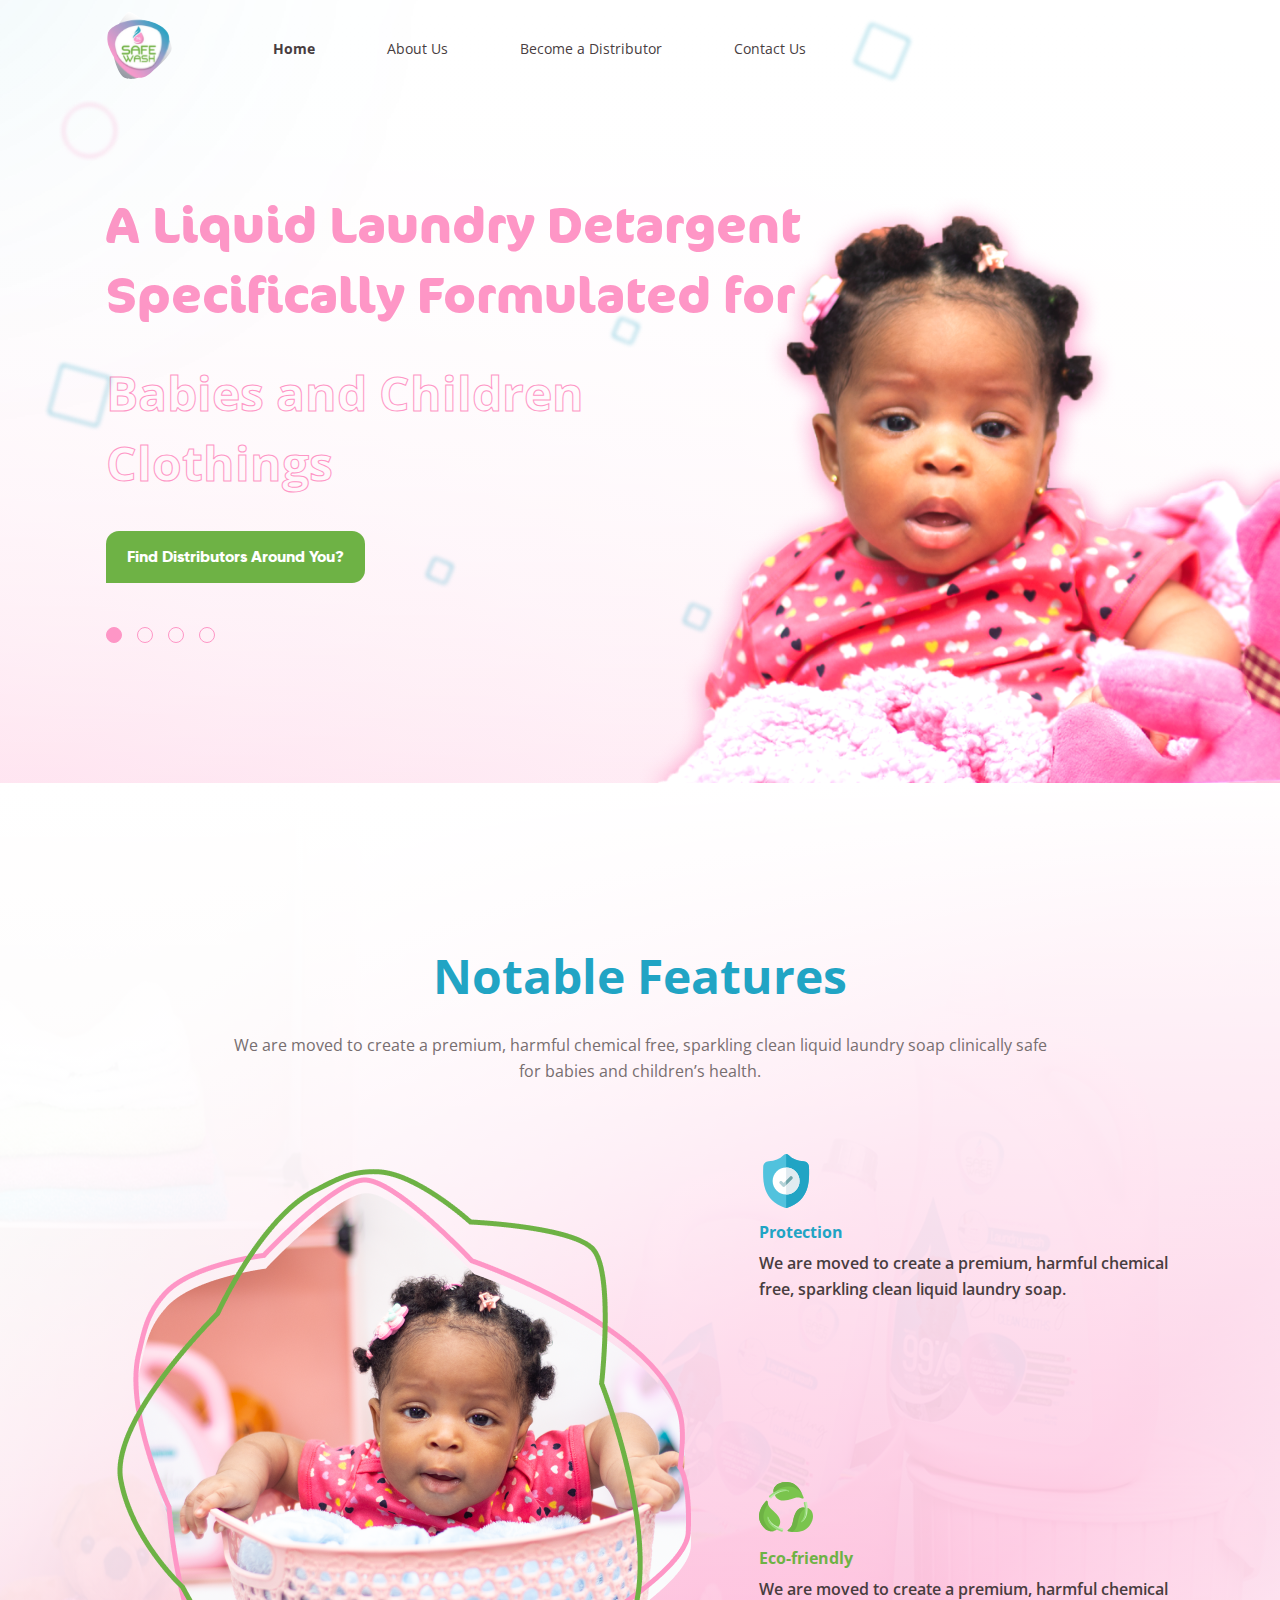
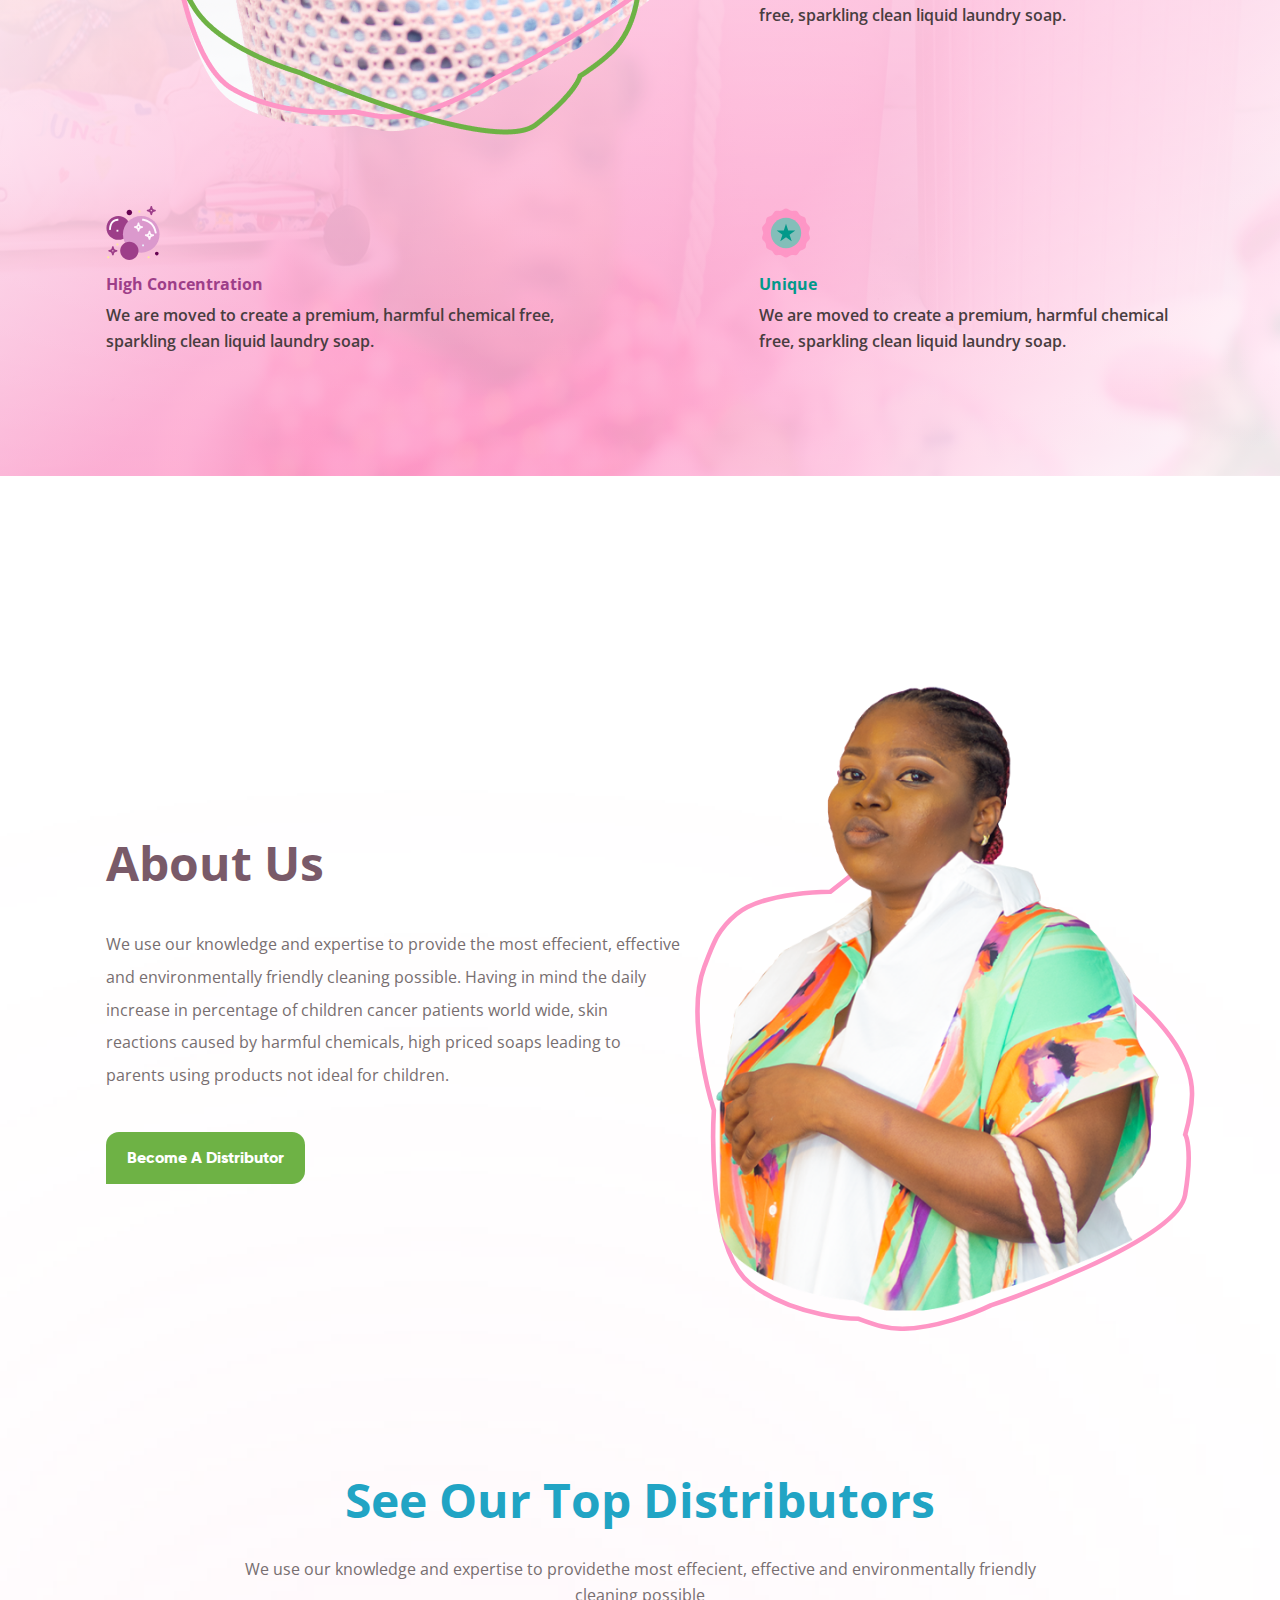
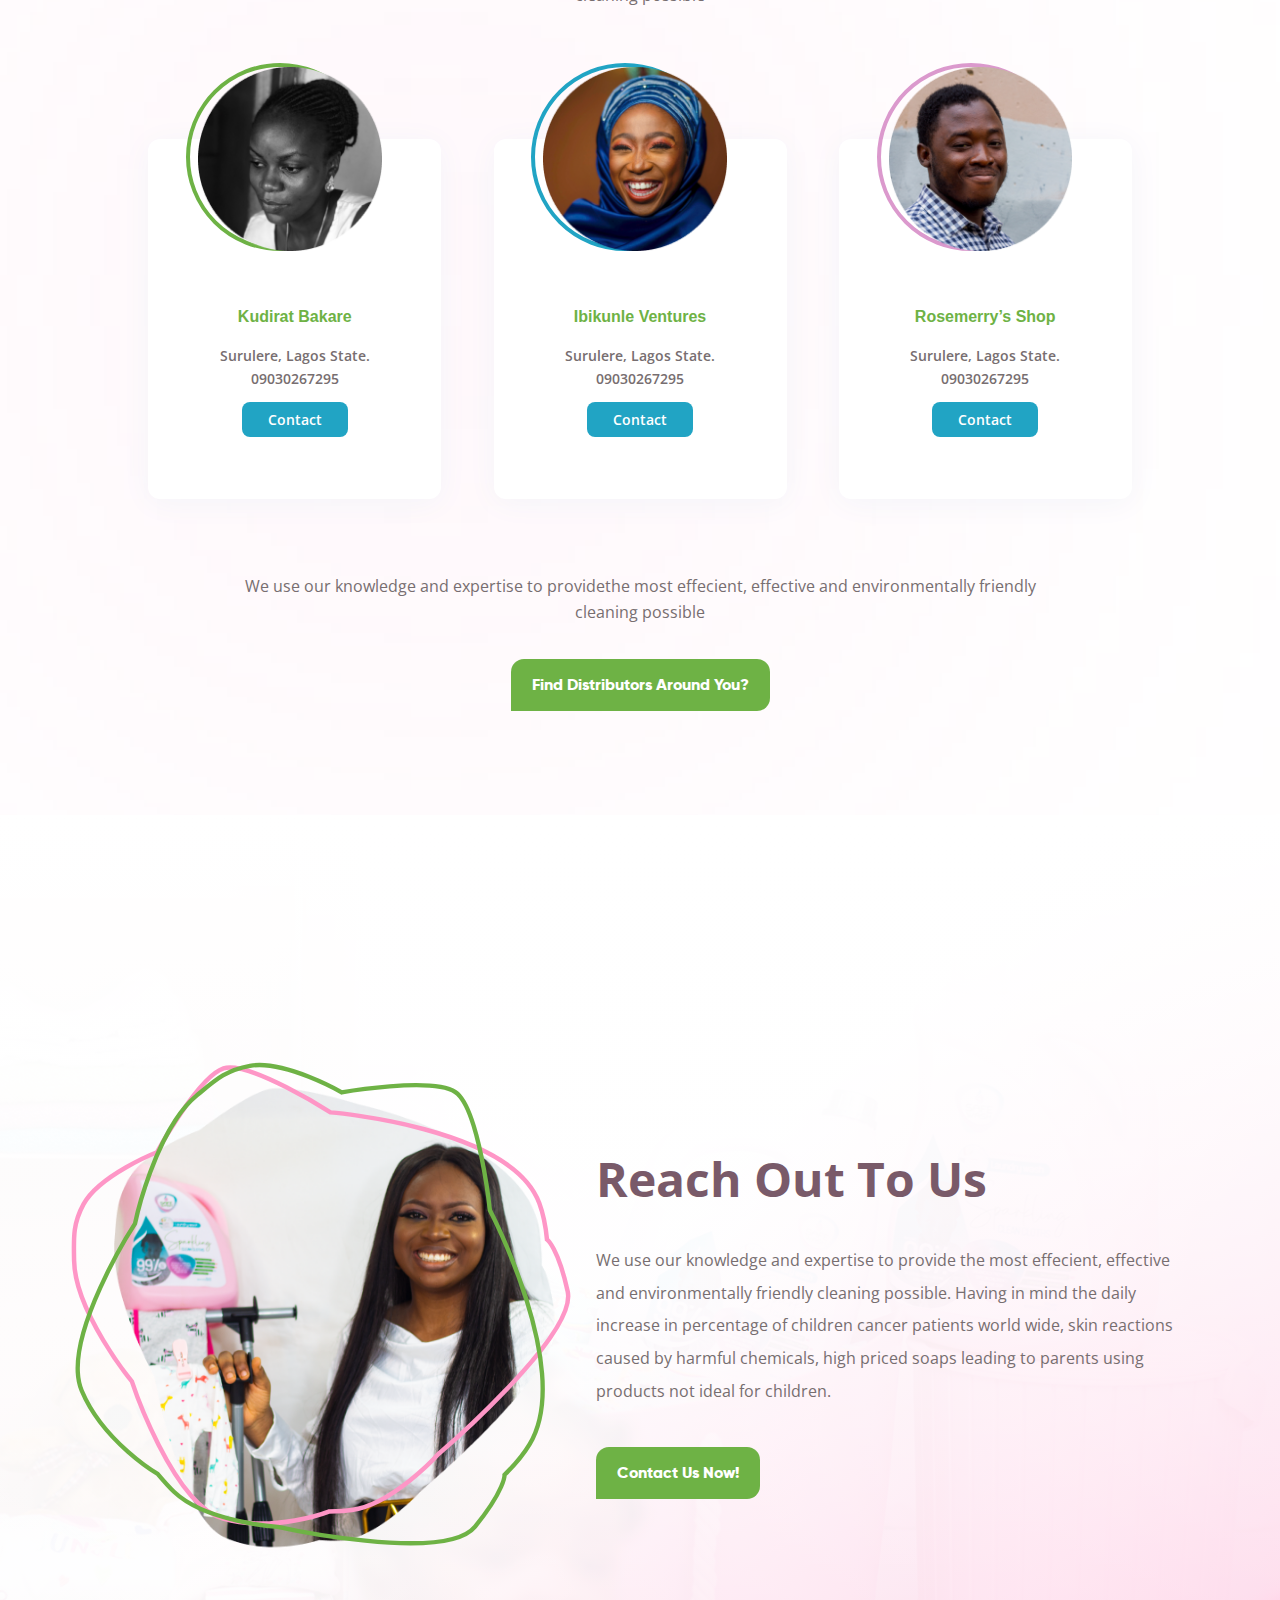
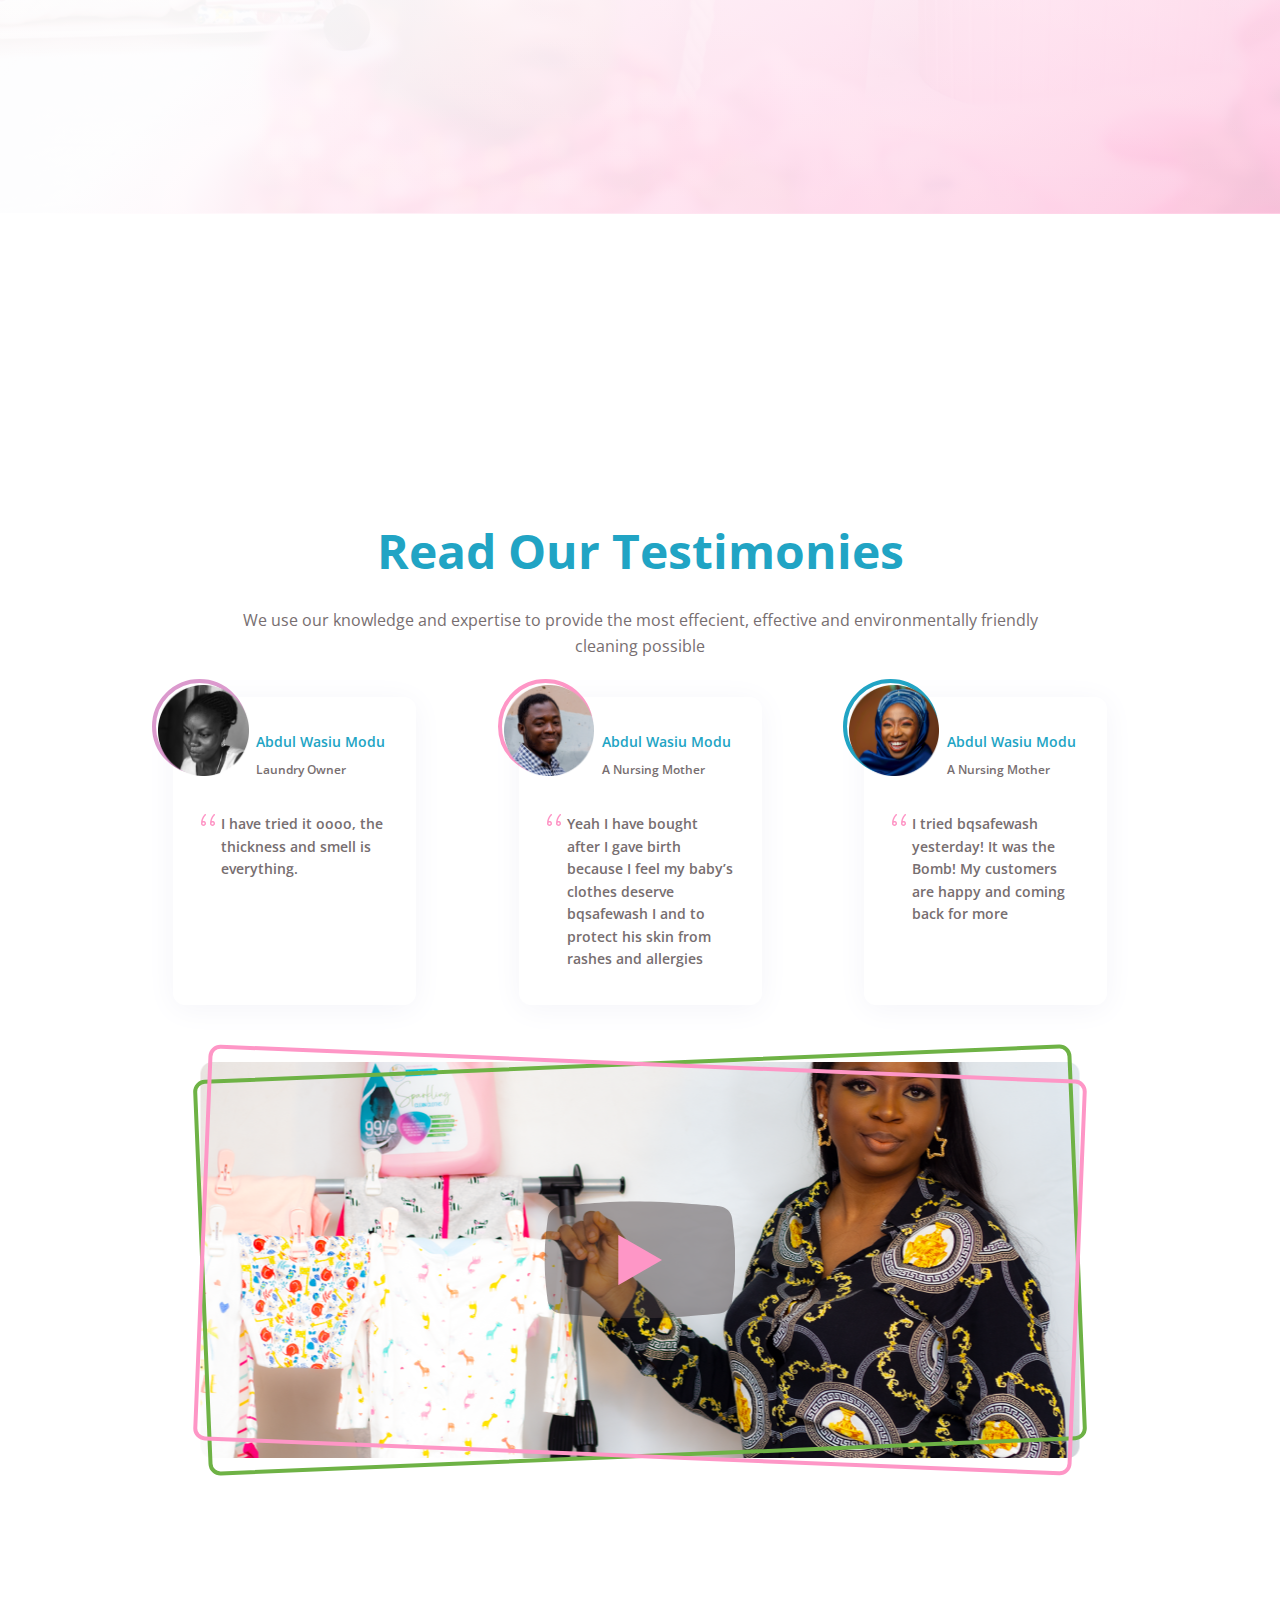
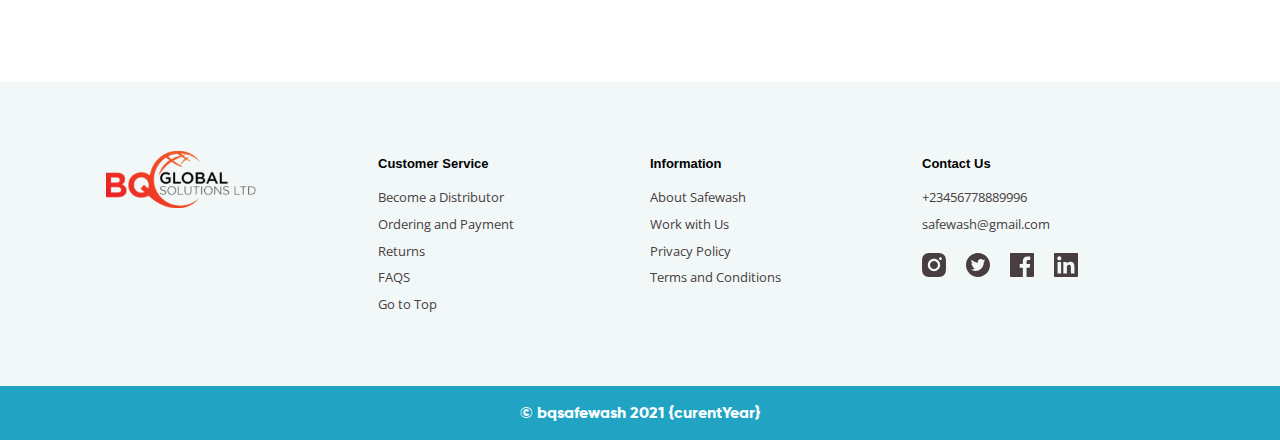
==== index.html @ 6b054fcc "Testimony Section (Mobile)" ====
<!DOCTYPE html>
<html lang="en">
<head>
    <meta charset="UTF-8">
    <meta http-equiv="X-UA-Compatible" content="IE=edge">
    <meta name="viewport" content="width=device-width, initial-scale=1.0">

    <link rel="shortcut icon" href="./assets/img/safewash_logo.svg" type="image/x-icon">

    <title>Safewash</title>

    <!-- Custom Styles -->
    <link rel="stylesheet" href="./css/styles.css">

    <!-- Google Fonts -->
    <link rel="preconnect" href="https://fonts.gstatic.com">
    <link href="https://fonts.googleapis.com/css2?family=Open+Sans:wght@400;700&display=swap" rel="stylesheet">
</head>
<body>

    <div class="wrapper">
    
        <!-- Header Section -->
        <header id="top">
            <div class="container">
                <!-- Site Logo -->
                <div class="header__logo">
                    <img src="./assets/img/safewash_logo.svg" alt="Safe Wash Logo">
                </div>

                <!-- Navigation Links -->
                <nav>
                    <ul>
                        <li><a href="./" class="active">Home</a></li>
                        <li><a href="#about-us">About Us</a></li>
                        <li><a href="#">Become a Distributor</a></li>
                        <li><a href="#contact-us">Contact Us</a></li>
                    </ul>
                </nav>                
            </div>
        </header>
        
        <!-- Main Section -->
        <main>
                    
            <!-- Hero Section -->
            <section id="hero">
                <!-- Background Image Designs -->
                <div class="hero__bg-design">
                    <img src="./assets/img/hero-bg-ellipse 5.svg" alt="Background Image Design" class="ellipse-5">
                    <img src="./assets/img/hero-bg-ellipse 43.svg" alt="Background Image Design" class="ellipse-43">
                    <img src="./assets/img/hero-bg-ellipse 44.svg" alt="Background Image Design" class="ellipse-44">
                    <img src="./assets/img/hero-bg-rectangle 41.svg" alt="Background Image Design" class="rectangle-41">
                    <img src="./assets/img/hero-bg-rectangle 42.svg" alt="Background Image Design" class="rectangle-42">
                    <img src="./assets/img/hero-bg-rectangle 43.svg" alt="Background Image Design" class="rectangle-43">
                    <img src="./assets/img/hero-bg-rectangle 44.svg" alt="Background Image Design" class="rectangle-44">
                    <img src="./assets/img/hero-bg-rectangle 45.svg" alt="Background Image Design" class="rectangle-45">
                    <img src="./assets/img/hero-bg-rectangle 46.svg" alt="Background Image Design" class="rectangle-46">
                </div>

                <div class="container">
                    <!-- Hero Content -->
                    <div class="hero__content">
                        <h1>A Liquid Laundry Detargent Specifically Formulated for</h1>
                        
                        <h2>Babies and Children Clothings</h2>
                        
                        <a href="#" class="btn">Find Distributors Around You?</a>
                        
                        <!-- Carousels -->
                        <div class="hero__carousels">
                            <span class="carousel active"></span>
                            <span class="carousel"></span>
                            <span class="carousel"></span>
                            <span class="carousel"></span>
                        </div>
                    </div>

                    <!-- Hero Image -->
                    <div class="hero__image-container">
                        <img src="./assets/img/hero-img-1.png" alt="Hero Image 01">
                    </div>
                </div>
            </section>

            <!-- Notable Features Section -->
            <section id="features">
                <div class="container">
                    <!-- Features Header -->
                    <div class="features__header">
                        <h3>Notable Features</h3>
                        
                        <p class="middle-text">We are moved to create a premium, harmful chemical free, sparkling clean liquid laundry soap clinically safe for babies and children’s health.</p>
                    </div>

                    <!-- Features Body -->
                    <div class="features__body">
                        <div class="features__body-img">
                            <img src="./assets/img/baby in the basket.png" alt="Baby in the basket">
                        </div>
                        <div class="features__item">
                            <img src="./assets/img/features-protection.svg" alt="Protection Icon">
                            <h4>Protection</h4>
                            <p>We are moved to create a premium, harmful chemical free, sparkling clean liquid laundry soap.</p>
                        </div>
                        <div class="features__item">
                            <img src="./assets/img/features-eco-friendly.svg" alt="Eco-friendly Icon">
                            <h4>Eco-friendly</h4>
                            <p>We are moved to create a premium, harmful chemical free, sparkling clean liquid laundry soap.</p>
                        </div>
                        <div class="features__item">
                            <img src="./assets/img/features-unique.svg" alt="Unique Icon">
                            <h4>Unique</h4>
                            <p>We are moved to create a premium, harmful chemical free, sparkling clean liquid laundry soap.</p>
                        </div>
                        <div class="features__item">
                            <img src="./assets/img/features-high-concentration.svg" alt="High Concentration Icon">
                            <h4>High Concentration</h4>
                            <p>We are moved to create a premium, harmful chemical free, sparkling clean liquid laundry soap.</p>
                        </div>
                    </div>
                </div>
            </section>

            <!-- About Us Section -->
            <section id="about-us">
                <div class="container">
                    <!-- About Us Content -->
                    <div class="about-us__content">
                        <h3>About Us</h3>

                        <p>We use our knowledge and expertise to provide the most effecient, effective and environmentally friendly cleaning possible. Having in mind the daily increase in percentage of children cancer patients world wide, skin reactions caused by harmful chemicals, high priced soaps leading to parents using products not ideal for children.</p>

                        <a href="#" class="btn">Become A Distributor</a>
                    </div>

                    <!-- About Us Image -->
                    <div class="about-us__img-container">
                        <img src="./assets/img/about-us-img.png" alt="About Us Image" class="about-us__img">
                        <img src="./assets/img/about-us-vector.svg" alt="About Us Image Vector" class="about-us__img-vector">
                    </div>

                </div>
            </section>

            <!-- Top Distributors Section -->
            <section id="top-distributors">
                <div class="container">
                    <h3>See Our Top Distributors</h3>
                    
                    <p class="middle-text">We use our knowledge and expertise to providethe most effecient, effective and environmentally friendly cleaning possible</p>
                    
                    <div class="top-distributors__cards">
                        <div class="distributors-card__item">
                            <div class="distributor-img">
                                <img src="./assets/img/kudirat.png" alt="Kudirat Bakare">
                            </div>
                            
                            <h4>Kudirat Bakare</h4>
                            
                            <p>Surulere, Lagos State. <br> 09030267295</p>
                            
                            <a href="tel: +2349030267295">Contact</a>
                        </div>

                        <div class="distributors-card__item">
                            <div class="distributor-img">
                                <img src="./assets/img/ibikunle.png" alt="Ibikunle Ventures">
                            </div>
                            
                            <h4>Ibikunle Ventures</h4>
                            
                            <p>Surulere, Lagos State. <br> 09030267295</p>
                            
                            <a href="tel: +2349030267295">Contact</a>
                        </div>

                        <div class="distributors-card__item">
                            <div class="distributor-img">
                                <img src="./assets/img/rosemerry.png" alt="Rosemerry’s Shop">
                            </div>
                            
                            <h4>Rosemerry’s Shop</h4>
                            
                            <p>Surulere, Lagos State. <br> 09030267295</p>
                            
                            <a href="tel: +2349030267295">Contact</a>
                        </div>

                        <!-- Pink Blur Background -->
                        <div class="top-distributors__blur-bg"></div>

                        <!-- Background Bubbles -->
                        <div class="top-distributors__bubbles">
                            <!-- <img src="./assets/img/bubbles-1.svg" alt="Bubble 1">
                            <img src="./assets/img/bubbles-2.svg" alt="Bubble 2">
                            <img src="./assets/img/bubbles-3.svg" alt="Bubble 3"> -->
                        </div>
                    </div>
                    
                    <p class="middle-text">We use our knowledge and expertise to providethe most effecient, effective and environmentally friendly cleaning possible</p>
                    
                    <a href="#" class="btn">Find Distributors Around You?</a>
                </div>
            </section>

            <!-- Contact Us Section -->
            <section id="contact-us">
                <div class="container">
                    <!-- Contact Us Image -->
                    <div class="contact-us__img-container">
                        <img src="./assets/img/contact-us-img.png" alt="Contact Us Image" class="contact-us__img">
                        <img src="./assets/img/contact-us-vector-p.svg" alt="Contact Us Vector Pink" class="contact-us__vector pink">
                        <img src="./assets/img/contact-us-vector-g.svg" alt="Contact Us Vector Green" class="contact-us__vector green">
                    </div>

                    <!-- Contact Us Content -->
                    <div class="contact-us__content">
                        <h3>Reach Out To Us</h3>
                        
                        <p>We use our knowledge and expertise to provide the most effecient, effective and environmentally friendly cleaning possible. Having in mind the daily increase in percentage of children cancer patients world wide, skin reactions caused by harmful chemicals, high priced soaps leading to parents using products not ideal for children.</p>
                        
                        <a href="tel: +2349030267295" class="btn">Contact Us Now!</a>
                    </div>
                </div>
            </section>

            <!-- Testimonies Section -->
            <section id="testimonies">
                <div class="container">
                    <h3>Read Our Testimonies</h3>
                    
                    <p class="middle-text">We use our knowledge and expertise to provide the most effecient, effective and environmentally friendly cleaning possible</p>
                    
                    <div class="testimonies__cards">
                        <div class="testimony-item">
                            <div class="testimony-item__header">
                                <div class="profile-photo">
                                    <img src="./assets/img/kudirat.png" alt="Abdul Wasiu Modu">
                                </div>

                                <div class="profile-details">
                                    <h4>Abdul Wasiu Modu</h4>
                                    <p>Laundry Owner</p>
                                </div>
                            </div>

                            <div class="testimony-item__content">
                                <img src="./assets/img/quote-icon.svg" alt="Testimony Quote Icon">
                            
                                <p>I have tried it oooo, the thickness and smell is everything.</p>
                            </div>
                        </div>

                        <div class="testimony-item">
                            <div class="testimony-item__header">
                                <div class="profile-photo">
                                    <img src="./assets/img/rosemerry.png" alt="Abdul Wasiu Modu">
                                </div>

                                <div class="profile-details">
                                    <h4>Abdul Wasiu Modu</h4>
                                    <p>A Nursing Mother</p>
                                </div>
                            </div>

                            <div class="testimony-item__content">
                                <img src="./assets/img/quote-icon.svg" alt="Testimony Quote Icon">
                            
                                <p>Yeah I have bought after I gave birth because I feel my baby’s clothes deserve bqsafewash I and to protect his skin from rashes and allergies</p>
                            </div>
                        </div>

                        <div class="testimony-item">
                            <div class="testimony-item__header">
                                <div class="profile-photo">
                                    <img src="./assets/img/ibikunle.png" alt="Abdul Wasiu Modu">
                                </div>

                                <div class="profile-details">
                                    <h4>Abdul Wasiu Modu</h4>
                                    <p>A Nursing Mother</p>
                                </div>
                            </div>

                            <div class="testimony-item__content">
                                <img src="./assets/img/quote-icon.svg" alt="Testimony Quote Icon">
                            
                                <p>I tried bqsafewash yesterday! It was the Bomb! My customers are happy and coming back for more</p>
                            </div>
                        </div>
                    </div>

                    <div class="testimonies__video">
                        <!-- Thumbnail (Desktop) -->
                        <img src="./assets/img/testimony-vid-thumbnail.png" alt="Testimony Video Thumbnail" class="testimonies__video-desktop">

                        <!-- Thumbnail (Mobile) -->
                        <img src="./assets/img/testimony-vid-thumbnail-mobile.png" alt="Testimony Video Thumbnail" class="testimonies__video-mobile">

                        <!-- Borders (Desktop) -->
                        <img src="./assets/img/testimony-vid-border-1.svg" alt="Testimony Video Border 1" class="absolute-img testimonies__video-desktop">
                        <img src="./assets/img/testimony-vid-border-2.svg" alt="Testimony Video Border 2" class="absolute-img testimonies__video-desktop">

                        <!-- Borders (Mobile) -->
                        <img src="./assets/img/testimony-vid-border-1-mobile.svg" alt="Testimony Video Border 1" class="absolute-img testimonies__video-mobile">
                        <img src="./assets/img/testimony-vid-border-2-mobile.svg" alt="Testimony Video Border 2" class="absolute-img testimonies__video-mobile">
                        
                        <!-- Play Button -->
                        <div class="play-btn-container">
                            <img src="./assets/img/testimony-vid-play-container.svg" alt="Play Button Container" class="absolute-img play-btn-background">
                            <img src="./assets/img/testimony-vid-play-btn.svg" alt="Play Button" class="absolute-img play-btn">
                        </div>

                    </div>
                </div>
            </section>

        </main>
        
        <!-- Footer Section -->
        <footer>
            <!-- Footer Top -->
            <div class="footer__top">
                <div class="container">
                    <div class="footer__item">
                        <a href="/">
                            <img src="./assets/img/bq-global-solutions_logo.svg" alt="BQ Global Solutions LTD Logo">
                        </a>
                    </div>

                    <div class="footer__item">
                        <h5>Customer Service</h5>
                        <ul>
                            <li><a href="#">Become a Distributor</a></li>
                            <li><a href="#">Ordering and Payment</a></li>
                            <li><a href="#">Returns</a></li>
                            <li><a href="#">FAQS</a></li>
                            <li><a href="#top">Go to Top</a></li>
                        </ul>
                    </div>

                    <div class="footer__item">
                        <h5>Information</h5>
                        <ul>
                            <li><a href="#">About Safewash</a></li>
                            <li><a href="#">Work with Us</a></li>
                            <li><a href="#">Privacy Policy</a></li>
                            <li><a href="#">Terms and Conditions</a></li>
                        </ul>
                    </div>

                    <div class="footer__item">
                        <h5>Contact Us</h5>
                        <ul>
                            <li><a href="tel: +23456778889996">+23456778889996</a></li>
                            <li><a href="mailto: safewash@gmail.com">safewash@gmail.com</a></li>
                        </ul>

                        <ul class="social-icons">
                            <li>
                                <a href="https://www.instagram.com" target="_blank">
                                    <img 
                                        src="./assets/img/instagram-icon.svg" 
                                        alt="Instagram" 
                                        aria-label="Instagram"
                                    >
                                </a>
                            </li>
                            <li>
                                <a href="https://www.twitter.com" target="_blank">
                                    <img 
                                        src="./assets/img/twitter-icon.svg" 
                                        alt="Twitter" 
                                        aria-label="Twitter"
                                    >
                                </a>
                            </li>
                            <li>
                                <a href="https://www.facebook.com" target="_blank">
                                    <img 
                                        src="./assets/img/facebook-icon.svg" 
                                        alt="Facebook" 
                                        aria-label="Facebook"
                                    >
                                </a>
                            </li>
                            <li>
                                <a href="https://www.linkedin.com" target="_blank">
                                    <img 
                                        src="./assets/img/linkedin-icon.svg" 
                                        alt="LinkedIn" 
                                        aria-label="LinkedIn"
                                    >
                                </a>
                            </li>
                        </ul>
                    </div>
                </div>
            </div>

            <!-- Footer Bottom -->
            <div class="footer__bottom">
                <p class="copyright">&copy; bqsafewash 2021 {curentYear}</p>
            </div>
        </footer>

    </div>
</body>
</html>
---- css/styles.css ----
@font-face {
  font-family: 'Gilroy';
  src: url("../assets/fonts/gilroy-extrabold.otf") format("otf"), url("../assets/fonts/gilroy-extrabold.woff2") format("woff2"), url("../assets/fonts/gilroy-extrabold.woff") format("woff");
  font-weight: normal;
  font-style: normal;
}

@font-face {
  font-family: 'BR Firma';
  src: local("BR Firma Bold"), url("BR Firma Bold.woff") format("woff");
  font-style: normal;
  font-weight: normal;
}

*, *::after, *::before {
  margin: 0;
  padding: 0;
  -webkit-box-sizing: border-box;
          box-sizing: border-box;
}

body {
  font-family: 'Open Sans', sans-serif;
}

h3 {
  font-weight: bold;
  font-size: 48px;
  line-height: 204.18%;
  color: #21A4C4;
  text-align: center;
  margin-bottom: 8px;
}

.middle-text {
  max-width: 816px;
  text-align: center;
  margin-left: auto;
  margin-right: auto;
  line-height: 161.68%;
  color: #776E70;
}

.wrapper {
  max-width: 1440px;
  margin-right: auto;
  margin-left: auto;
  position: relative;
  overflow: hidden;
}

.container {
  max-width: 1440px;
  width: 85%;
  margin-right: auto;
  margin-left: auto;
  padding: 0px 10px;
}

.btn {
  padding: 16px 21px;
  background-color: #6EB245;
  border-radius: 13px 13px 13px 0px;
  text-decoration: none;
  font-family: 'Gilroy', sans-serif;
  font-weight: bold;
  font-size: 16px;
  line-height: 20px;
  margin: 10px 0px;
  display: inline-block;
  color: white;
  cursor: pointer;
}

@media screen and (max-width: 610px) {
  h3 {
    font-size: 26px;
    line-height: 161.18%;
  }
  .container {
    width: 95%;
  }
  .middle-text {
    font-size: 14px;
  }
}

@media screen and (max-width: 990px) {
  h3 {
    font-size: 32px;
    line-height: 161.18%;
  }
  .container {
    width: 90%;
  }
}

header {
  height: 96px;
  position: absolute;
  top: 0;
  right: 0;
  left: 0;
  z-index: 10;
}

header .container {
  height: 100%;
  display: -webkit-box;
  display: -ms-flexbox;
  display: flex;
  -webkit-box-orient: horizontal;
  -webkit-box-direction: normal;
      -ms-flex-direction: row;
          flex-direction: row;
  -webkit-box-align: center;
      -ms-flex-align: center;
          align-items: center;
  gap: 100px;
}

header .header__logo img {
  width: 66.64px;
  height: 67.56px;
}

header nav ul {
  list-style: none;
  display: -webkit-box;
  display: -ms-flexbox;
  display: flex;
  -webkit-box-orient: horizontal;
  -webkit-box-direction: normal;
      -ms-flex-direction: row;
          flex-direction: row;
  -webkit-column-gap: 72px;
          column-gap: 72px;
}

header li a {
  text-decoration: none;
  font-size: 14px;
  line-height: 19px;
  color: #483D3F;
}

header li a:hover {
  color: #FE96C6;
}

header li a.active {
  font-weight: 700;
}

@font-face {
  font-family: 'cocon';
  src: url("../assets/fonts/cocon-bold.otf") format("otf"), url("../assets/fonts/cocon-bold.woff2") format("woff2"), url("../assets/fonts/cocon-bold.woff") format("woff");
  font-weight: normal;
  font-style: normal;
}

#hero {
  height: 1123px;
  position: relative;
  padding-top: 96px;
  background: linear-gradient(180deg, #FFFFFF 0%, rgba(255, 255, 255, 0) 100%), linear-gradient(180deg, #FFFFFF 0%, rgba(255, 255, 255, 0) 100%), linear-gradient(213.01deg, #FFFFFF 4.13%, rgba(254, 150, 198, 0.5) 80.31%);
}

#hero .container {
  display: -webkit-box;
  display: -ms-flexbox;
  display: flex;
  -webkit-box-orient: horizontal;
  -webkit-box-direction: normal;
      -ms-flex-direction: row;
          flex-direction: row;
  padding-top: 96px;
  padding-bottom: 100px;
}

#hero .hero__content h1 {
  font-family: 'cocon', sans-serif;
  font-weight: bold;
  font-size: 50px;
  line-height: 70px;
  color: #FE96C6;
  max-width: 701px;
  margin-bottom: 26px;
}

#hero .hero__content h2 {
  font-family: Open Sans;
  font-weight: 700;
  font-size: 48px;
  line-height: 70px;
  color: transparent;
  -webkit-text-stroke: 1px #FE96C6;
  max-width: 678px;
  margin-bottom: 23px;
}

#hero .hero__carousels {
  display: -webkit-box;
  display: -ms-flexbox;
  display: flex;
  -webkit-box-orient: horizontal;
  -webkit-box-direction: normal;
      -ms-flex-direction: row;
          flex-direction: row;
  -ms-flex-wrap: nowrap;
      flex-wrap: nowrap;
  gap: 15px;
  margin-top: 34px;
}

#hero .hero__carousels .carousel {
  display: inline-block;
  height: 16px;
  width: 16px;
  border: 1px solid #FE96C6;
  border-radius: 50%;
  cursor: pointer;
}

#hero .hero__carousels .carousel.active {
  background-color: #FE96C6;
}

#hero .hero__image-container img {
  position: absolute;
  bottom: 340px;
  right: 0;
  width: 50%;
}

#hero .hero__bg-design img {
  position: absolute;
  pointer-events: none;
}

#hero .hero__bg-design .ellipse-5 {
  left: -120px;
  top: -104px;
}

#hero .hero__bg-design .ellipse-43 {
  left: 59px;
  top: 100px;
}

#hero .hero__bg-design .ellipse-44 {
  left: 1288px;
  top: 687px;
}

#hero .hero__bg-design .rectangle-41 {
  left: 608.21px;
  top: 313px;
}

#hero .hero__bg-design .rectangle-42 {
  left: 679.21px;
  top: 599px;
}

#hero .hero__bg-design .rectangle-43 {
  left: 919.21px;
  top: 676px;
}

#hero .hero__bg-design .rectangle-44 {
  left: 43.87px;
  top: 359.51px;
}

#hero .hero__bg-design .rectangle-45 {
  left: 422.21px;
  top: 553px;
}

#hero .hero__bg-design .rectangle-46 {
  left: 849.76px;
  top: 19px;
}

#features {
  background-color: white;
  background: linear-gradient(180deg, #FFFFFF 0%, rgba(255, 255, 255, 0) 100%), linear-gradient(131.41deg, rgba(255, 255, 255, 0.9) 0%, rgba(255, 255, 255, 0.9) 15.33%, rgba(255, 210, 231, 0.9) 35.21%, rgba(254, 168, 208, 0.9) 51.11%, rgba(254, 166, 207, 0.9) 69.85%, rgba(255, 255, 255, 0.9) 98.24%, rgba(255, 255, 255, 0.9) 109.03%), url("../assets/img/BQ Safewash baby blurred out 2 1.png");
  background-repeat: no-repeat;
  background-size: 100% 100%;
  position: relative;
  margin-top: -340px;
}

#features .container {
  padding-top: 144px;
}

#features .features__body {
  display: -ms-grid;
  display: grid;
  -ms-grid-columns: (1fr)[2];
      grid-template-columns: repeat(2, 1fr);
  -ms-grid-rows: (1fr)[3];
      grid-template-rows: repeat(3, 1fr);
  gap: 56px;
  margin-top: 70px;
}

#features .features__body div:first-child {
  -ms-grid-row: 1;
  -ms-grid-row-span: 2;
  grid-row: 1/3;
}

#features .features__body div:last-child {
  -ms-grid-column: 1;
  -ms-grid-column-span: 1;
  grid-column: 1/2;
  -ms-grid-row: 3;
  -ms-grid-row-span: 1;
  grid-row: 3/4;
}

#features .features__item img {
  margin-bottom: 8px;
  width: 54px;
  height: 54px;
}

#features .features__item h4 {
  margin-bottom: 8px;
  font-weight: 700;
}

#features .features__item:nth-child(2) h4 {
  color: #21A4C4;
}

#features .features__item:nth-child(3) h4 {
  color: #6EB245;
}

#features .features__item:nth-child(4) h4 {
  color: #02998A;
}

#features .features__item:nth-child(5) h4 {
  color: #9D3E89;
}

#features .features__item p {
  color: #483D3F;
  max-width: 504px;
  line-height: 161.68%;
  font-weight: 600;
}

#about-us .container {
  display: -webkit-box;
  display: -ms-flexbox;
  display: flex;
  -webkit-box-orient: horizontal;
  -webkit-box-direction: normal;
      -ms-flex-direction: row;
          flex-direction: row;
  -webkit-box-align: center;
      -ms-flex-align: center;
          align-items: center;
  gap: 20px;
  padding-top: 200px;
  padding-bottom: 100px;
}

#about-us .about-us__content h3 {
  text-align: left;
  color: #795A69;
  margin-bottom: 16px;
}

#about-us .about-us__content p {
  line-height: 204.18%;
  color: #776E70;
  margin-bottom: 30px;
}

#about-us .about-us__img-container {
  position: relative;
}

#about-us .about-us__img-container .about-us__img {
  height: 650px;
}

#about-us .about-us__img-container .about-us__img-vector {
  position: absolute;
  left: -5px;
  bottom: 0;
  width: 500px;
  z-index: -1;
}

#top-distributors {
  text-align: center;
}

#top-distributors .container {
  padding-top: 20px;
  padding-bottom: 70px;
}

#top-distributors .top-distributors__cards {
  display: -webkit-box;
  display: -ms-flexbox;
  display: flex;
  -webkit-box-orient: horizontal;
  -webkit-box-direction: normal;
      -ms-flex-direction: row;
          flex-direction: row;
  -webkit-box-pack: space-evenly;
      -ms-flex-pack: space-evenly;
          justify-content: space-evenly;
  gap: 10px;
  margin-top: 130px;
  margin-bottom: 75px;
  position: relative;
}

#top-distributors .top-distributors__cards .top-distributors__blur-bg {
  position: absolute;
  width: 288px;
  height: 287px;
  left: 186px;
  top: 18px;
  z-index: -1;
  background: #FE96C6;
  -webkit-filter: blur(451px);
          filter: blur(451px);
}

#top-distributors .top-distributors__cards .top-distributors__bubbles {
  position: absolute;
  left: 10px;
}

#top-distributors .top-distributors__cards .top-distributors__bubbles img {
  position: absolute;
  background-blend-mode: screen;
  mix-blend-mode: screen;
  z-index: 1;
}

#top-distributors .top-distributors__cards .top-distributors__bubbles img:nth-child(1) {
  left: 217px;
}

#top-distributors .top-distributors__cards .top-distributors__bubbles img:nth-child(2) {
  left: 217px;
}

#top-distributors .top-distributors__cards .top-distributors__bubbles img:nth-child(3) {
  left: 217px;
}

#top-distributors .distributors-card__item {
  background-color: white;
  padding: 30px;
  border-radius: 12px;
  max-width: 293px;
  width: 100%;
  height: 360px;
  position: relative;
  display: -webkit-box;
  display: -ms-flexbox;
  display: flex;
  -webkit-box-orient: vertical;
  -webkit-box-direction: normal;
      -ms-flex-direction: column;
          flex-direction: column;
  -webkit-box-pack: center;
      -ms-flex-pack: center;
          justify-content: center;
  -webkit-box-align: center;
      -ms-flex-align: center;
          align-items: center;
  -webkit-box-shadow: 0px 4px 31px #F4F4F9;
          box-shadow: 0px 4px 31px #F4F4F9;
}

#top-distributors .distributors-card__item:nth-child(1) .distributor-img {
  border: 4px solid #6EB245;
}

#top-distributors .distributors-card__item:nth-child(2) .distributor-img {
  border: 4px solid #21A4C4;
}

#top-distributors .distributors-card__item:nth-child(3) .distributor-img {
  border: 4px solid #DB99CD;
}

#top-distributors .distributors-card__item .distributor-img {
  border-radius: 50%;
  width: 188px;
  height: 188px;
  position: absolute;
  top: -76px;
  left: 45%;
  -webkit-transform: translateX(-50%);
          transform: translateX(-50%);
}

#top-distributors .distributors-card__item img {
  width: 102%;
  height: 102%;
  position: relative;
  left: 8px;
}

#top-distributors .distributors-card__item h4 {
  color: #6EB245;
  font-family: "BR Firma", sans-serif;
  font-weight: bold;
  font-size: 16px;
  line-height: 204.18%;
  margin-bottom: 12px;
  margin-top: 100px;
}

#top-distributors .distributors-card__item p {
  font-weight: 600;
  font-size: 14px;
  color: #776E70;
  line-height: 161.68%;
  margin-bottom: 12px;
}

#top-distributors .distributors-card__item a {
  display: block;
  text-decoration: none;
  background: #21A4C4;
  border-radius: 8px;
  font-weight: 600;
  font-size: 14px;
  line-height: 19px;
  color: #FFFFFF;
  padding: 8px 26px;
  margin: 0px 220px;
}

#top-distributors .btn {
  margin: 34px 0px;
}

@media screen and (max-width: 550px) {
  #top-distributors .top-distributors__cards {
    -webkit-box-orient: vertical;
    -webkit-box-direction: normal;
        -ms-flex-direction: column;
            flex-direction: column;
    -webkit-box-align: center;
        -ms-flex-align: center;
            align-items: center;
    gap: 100px;
  }
}

#contact-us {
  background-color: white;
  background: linear-gradient(180deg, #FFFFFF 0%, rgba(255, 255, 255, 0) 100%), linear-gradient(137.03deg, rgba(255, 255, 255, 0.95) 47.28%, rgba(254, 150, 198, 0.95) 152.37%), url("../assets/img/BQ Safewash baby blurred out 2 1.png");
  background-repeat: no-repeat;
  background-size: 100% 100%;
  position: relative;
}

#contact-us .container {
  display: -webkit-box;
  display: -ms-flexbox;
  display: flex;
  -webkit-box-orient: horizontal;
  -webkit-box-direction: normal;
      -ms-flex-direction: row;
          flex-direction: row;
  -webkit-box-align: center;
      -ms-flex-align: center;
          align-items: center;
  gap: 20px;
  padding-top: 260px;
  padding-bottom: 250px;
}

#contact-us .contact-us__img-container {
  position: relative;
}

#contact-us .contact-us__img-container .contact-us__img {
  width: 470px;
  z-index: 3;
}

#contact-us .contact-us__img-container .contact-us__vector {
  position: absolute;
}

#contact-us .contact-us__img-container .contact-us__vector.green {
  width: 470px;
  left: -31px;
  top: -13px;
}

#contact-us .contact-us__img-container .contact-us__vector.pink {
  top: -10px;
  left: -35px;
  width: 500px;
}

#contact-us .contact-us__content h3 {
  text-align: left;
  color: #795A69;
  margin-bottom: 16px;
}

#contact-us .contact-us__content p {
  line-height: 204.18%;
  color: #776E70;
  margin-bottom: 30px;
}

#testimonies {
  padding-top: 288px;
  padding-bottom: 224px;
}

#testimonies .testimonies__cards {
  margin-top: 38px;
  margin-bottom: 57px;
  display: -webkit-box;
  display: -ms-flexbox;
  display: flex;
  -webkit-box-orient: horizontal;
  -webkit-box-direction: normal;
      -ms-flex-direction: row;
          flex-direction: row;
  -ms-flex-wrap: wrap;
      flex-wrap: wrap;
  -webkit-box-pack: space-evenly;
      -ms-flex-pack: space-evenly;
          justify-content: space-evenly;
  gap: 35px;
  row-gap: 55px;
}

#testimonies .testimony-item {
  background-color: white;
  color: #776E70;
  border-radius: 12px;
  -webkit-box-shadow: 0px 4px 31px #F4F4F9;
          box-shadow: 0px 4px 31px #F4F4F9;
  max-width: 243px;
  padding: 34px 28px;
  -webkit-box-flex: 1;
      -ms-flex: 1 1 243px;
          flex: 1 1 243px;
}

#testimonies .testimony-item p {
  font-family: Open Sans;
  font-style: normal;
  font-weight: 600;
  line-height: 161.68%;
}

#testimonies .testimony-item:nth-child(1) .profile-photo {
  border: 4px solid #DB99CD;
}

#testimonies .testimony-item:nth-child(2) .profile-photo {
  border: 4px solid #FE96C6;
}

#testimonies .testimony-item:nth-child(3) .profile-photo {
  border: 4px solid #21A4C4;
}

#testimonies .testimony-item__header {
  position: relative;
  margin-bottom: 34px;
}

#testimonies .profile-photo {
  border: 10px solid deeppink;
  width: 95px;
  height: 95px;
  border-radius: 50%;
  position: absolute;
  top: -52px;
  left: -49px;
}

#testimonies .profile-photo img {
  width: 104%;
  height: 104%;
  position: relative;
  left: 2px;
  top: 2px;
}

#testimonies .profile-details {
  margin-left: 55px;
}

#testimonies .profile-details h4 {
  color: #21A4C4;
  font-family: Open Sans;
  font-style: normal;
  font-weight: 600;
  font-size: 14px;
  line-height: 161.68%;
  margin-bottom: 6px;
  word-wrap: unset;
  word-break: keep-all;
}

#testimonies .profile-details p {
  font-size: 12px;
}

#testimonies .testimony-item__content {
  display: -webkit-box;
  display: -ms-flexbox;
  display: flex;
  -webkit-box-orient: horizontal;
  -webkit-box-direction: normal;
      -ms-flex-direction: row;
          flex-direction: row;
  -webkit-box-align: start;
      -ms-flex-align: start;
          align-items: flex-start;
  gap: 5px;
  font-weight: 600;
  font-size: 14px;
  line-height: 161.68%;
}

#testimonies .testimony-item__content p {
  font-size: 14px;
}

#testimonies .testimonies__video {
  max-width: 100%;
  position: relative;
}

#testimonies .testimonies__video img {
  display: block;
  max-width: 100%;
  position: relative;
  left: 50%;
  -webkit-transform: translateX(-50%);
          transform: translateX(-50%);
}

#testimonies .testimonies__video .absolute-img {
  position: absolute;
  top: 50%;
  left: 50%;
  -webkit-transform: translate(-50%, -50%);
          transform: translate(-50%, -50%);
  width: initial;
}

#testimonies .testimonies__video .play-btn-container:hover {
  opacity: .95;
}

#testimonies .testimonies__video .play-btn-background, #testimonies .testimonies__video .play-btn {
  cursor: pointer;
}

#testimonies .testimonies__video .play-btn-background {
  width: 17.9%;
}

#testimonies .testimonies__video .play-btn {
  width: 4.09%;
}

#testimonies .testimonies__video .testimonies__video-mobile {
  display: none;
}

@media screen and (max-width: 610px) {
  #testimonies .testimonies__cards {
    display: -ms-grid;
    display: grid;
    -ms-grid-rows: (1fr)[3];
        grid-template-rows: repeat(3, 1fr);
    -webkit-box-pack: center;
        -ms-flex-pack: center;
            justify-content: center;
    gap: 60px;
    margin-bottom: 85px;
  }
  #testimonies .testimonies__video .testimonies__video-mobile {
    display: block;
  }
  #testimonies .testimonies__video .testimonies__video-desktop {
    display: none;
  }
}

footer {
  background-color: rgba(184, 219, 217, 0.2);
}

footer .footer__top .container {
  display: -webkit-box;
  display: -ms-flexbox;
  display: flex;
  -webkit-box-orient: horizontal;
  -webkit-box-direction: normal;
      -ms-flex-direction: row;
          flex-direction: row;
  gap: 20px;
  -webkit-box-pack: space-evenly;
      -ms-flex-pack: space-evenly;
          justify-content: space-evenly;
  padding-top: 69px;
  padding-bottom: 69px;
}

footer .footer__top .container .footer__item {
  -webkit-box-flex: 1;
      -ms-flex: 1 1 50px;
          flex: 1 1 50px;
}

footer .footer__top .container .footer__item h5 {
  margin-bottom: 7px;
  font-size: 13px;
  font-family: "BR Firma", sans-serif;
  font-weight: bold;
  line-height: 204.18%;
}

footer .footer__top .container .footer__item ul {
  list-style: none;
}

footer .footer__top .container .footer__item li a {
  font-size: 13px;
  text-decoration: none;
  color: #483D3F;
  line-height: 204.18%;
}

footer .footer__top .container .footer__item li a:hover {
  color: #21A4C4;
}

footer .footer__top .container .social-icons {
  display: -webkit-box;
  display: -ms-flexbox;
  display: flex;
  -ms-flex-wrap: nowrap;
      flex-wrap: nowrap;
  gap: 20px;
  margin-top: 15px;
}

footer .footer__top .container .social-icons li:hover {
  -webkit-transform: scale(1.1);
          transform: scale(1.1);
}

footer .footer__bottom {
  background-color: #21A4C4;
  height: 54px;
  display: -webkit-box;
  display: -ms-flexbox;
  display: flex;
  -webkit-box-pack: center;
      -ms-flex-pack: center;
          justify-content: center;
  -webkit-box-align: center;
      -ms-flex-align: center;
          align-items: center;
}

footer .footer__bottom p {
  font-size: 16px;
  font-weight: 600;
  line-height: 204.18%;
  color: rgba(255, 255, 255, 0.98);
  font-family: 'Gilroy', sans-serif;
}

@media screen and (max-width: 768px) {
  footer .footer__top .container {
    display: -ms-grid;
    display: grid;
    -ms-grid-columns: auto auto auto;
        grid-template-columns: auto auto auto;
    -ms-grid-rows: auto auto;
        grid-template-rows: auto auto;
    row-gap: 50px;
  }
  footer .footer__top .container .footer__item:first-of-type {
    -ms-grid-column: 1;
    -ms-grid-column-span: 3;
    grid-column: 1/4;
    -ms-grid-row: 1;
    -ms-grid-row-span: 1;
    grid-row: 1/2;
  }
}

@media screen and (max-width: 550px) {
  footer .footer__top .container {
    -ms-grid-columns: auto auto;
        grid-template-columns: auto auto;
  }
  footer .footer__top .container .footer__item:first-of-type {
    -ms-grid-column: 2;
    -ms-grid-column-span: 1;
    grid-column: 2/3;
    -ms-grid-row: 2;
    -ms-grid-row-span: 1;
    grid-row: 2/3;
  }
  footer .footer__top .container .social-icons {
    gap: 10px;
  }
}
/*# sourceMappingURL=styles.css.map */
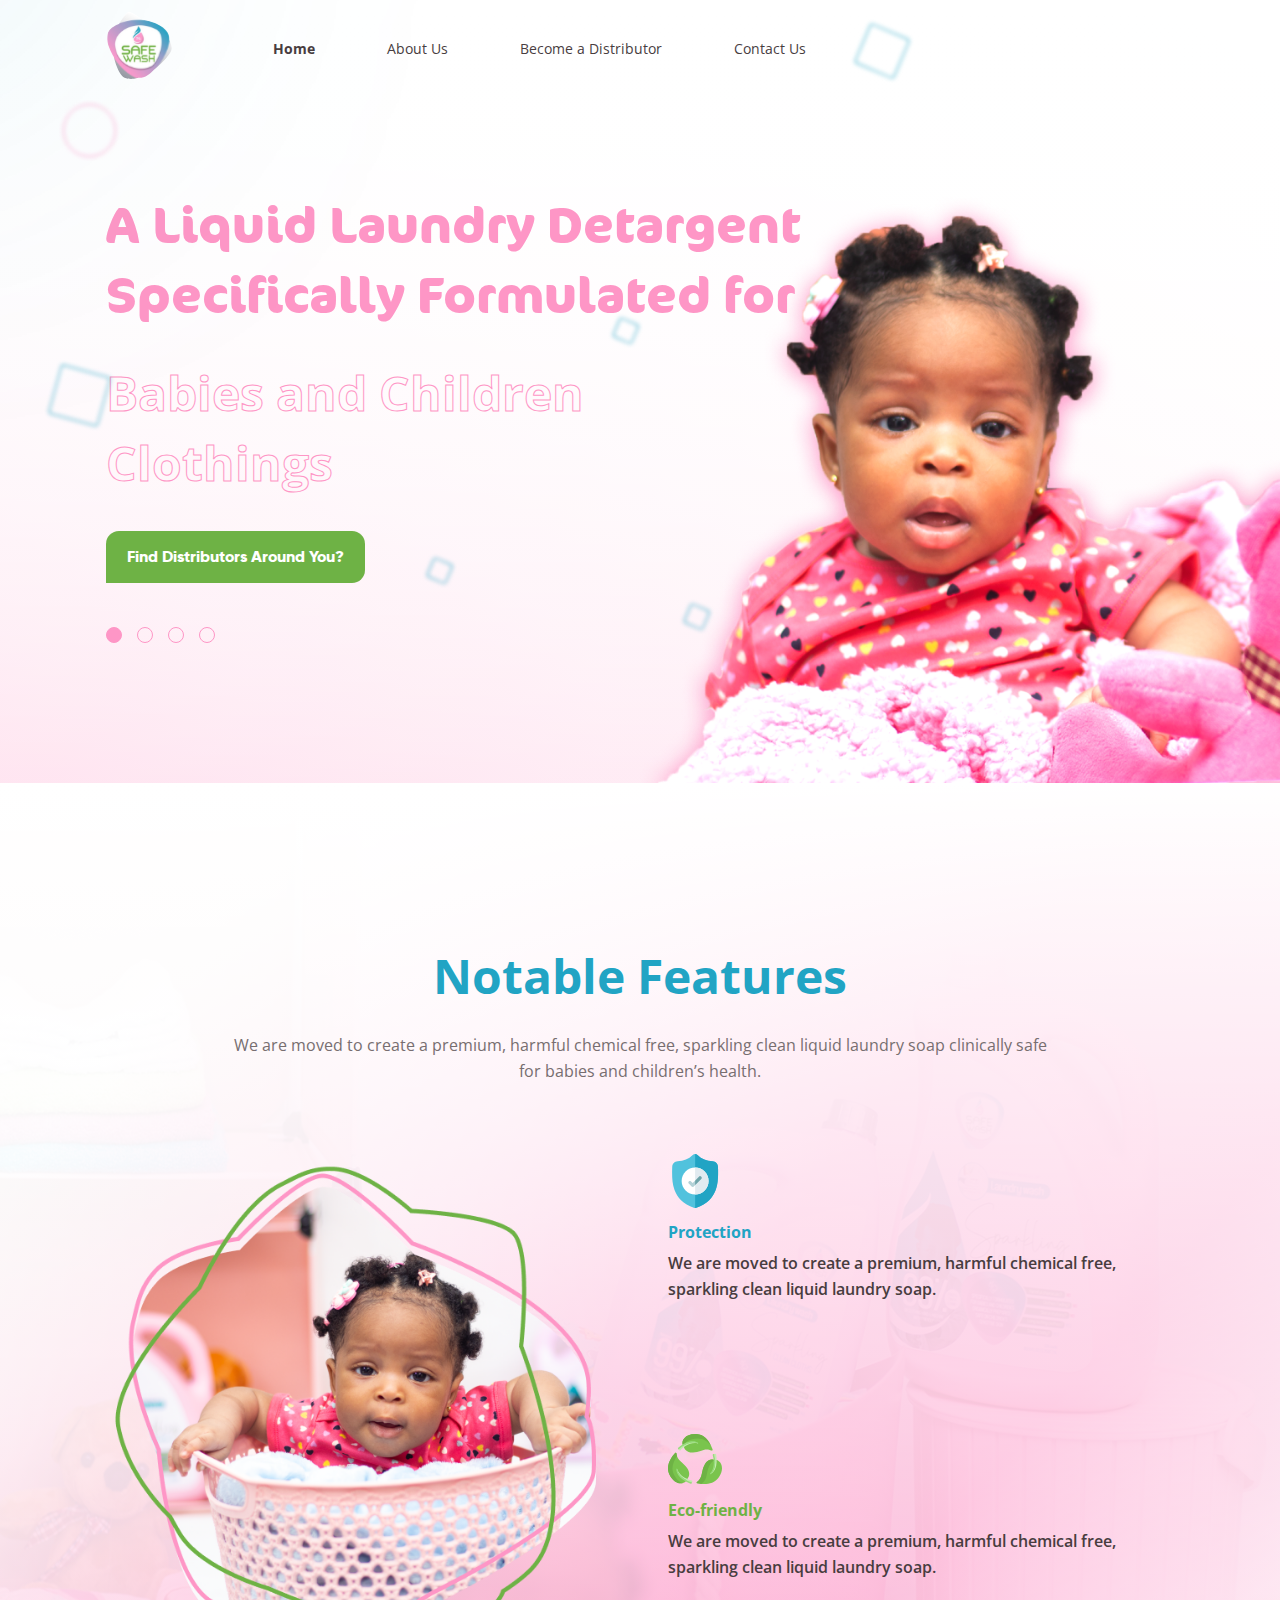
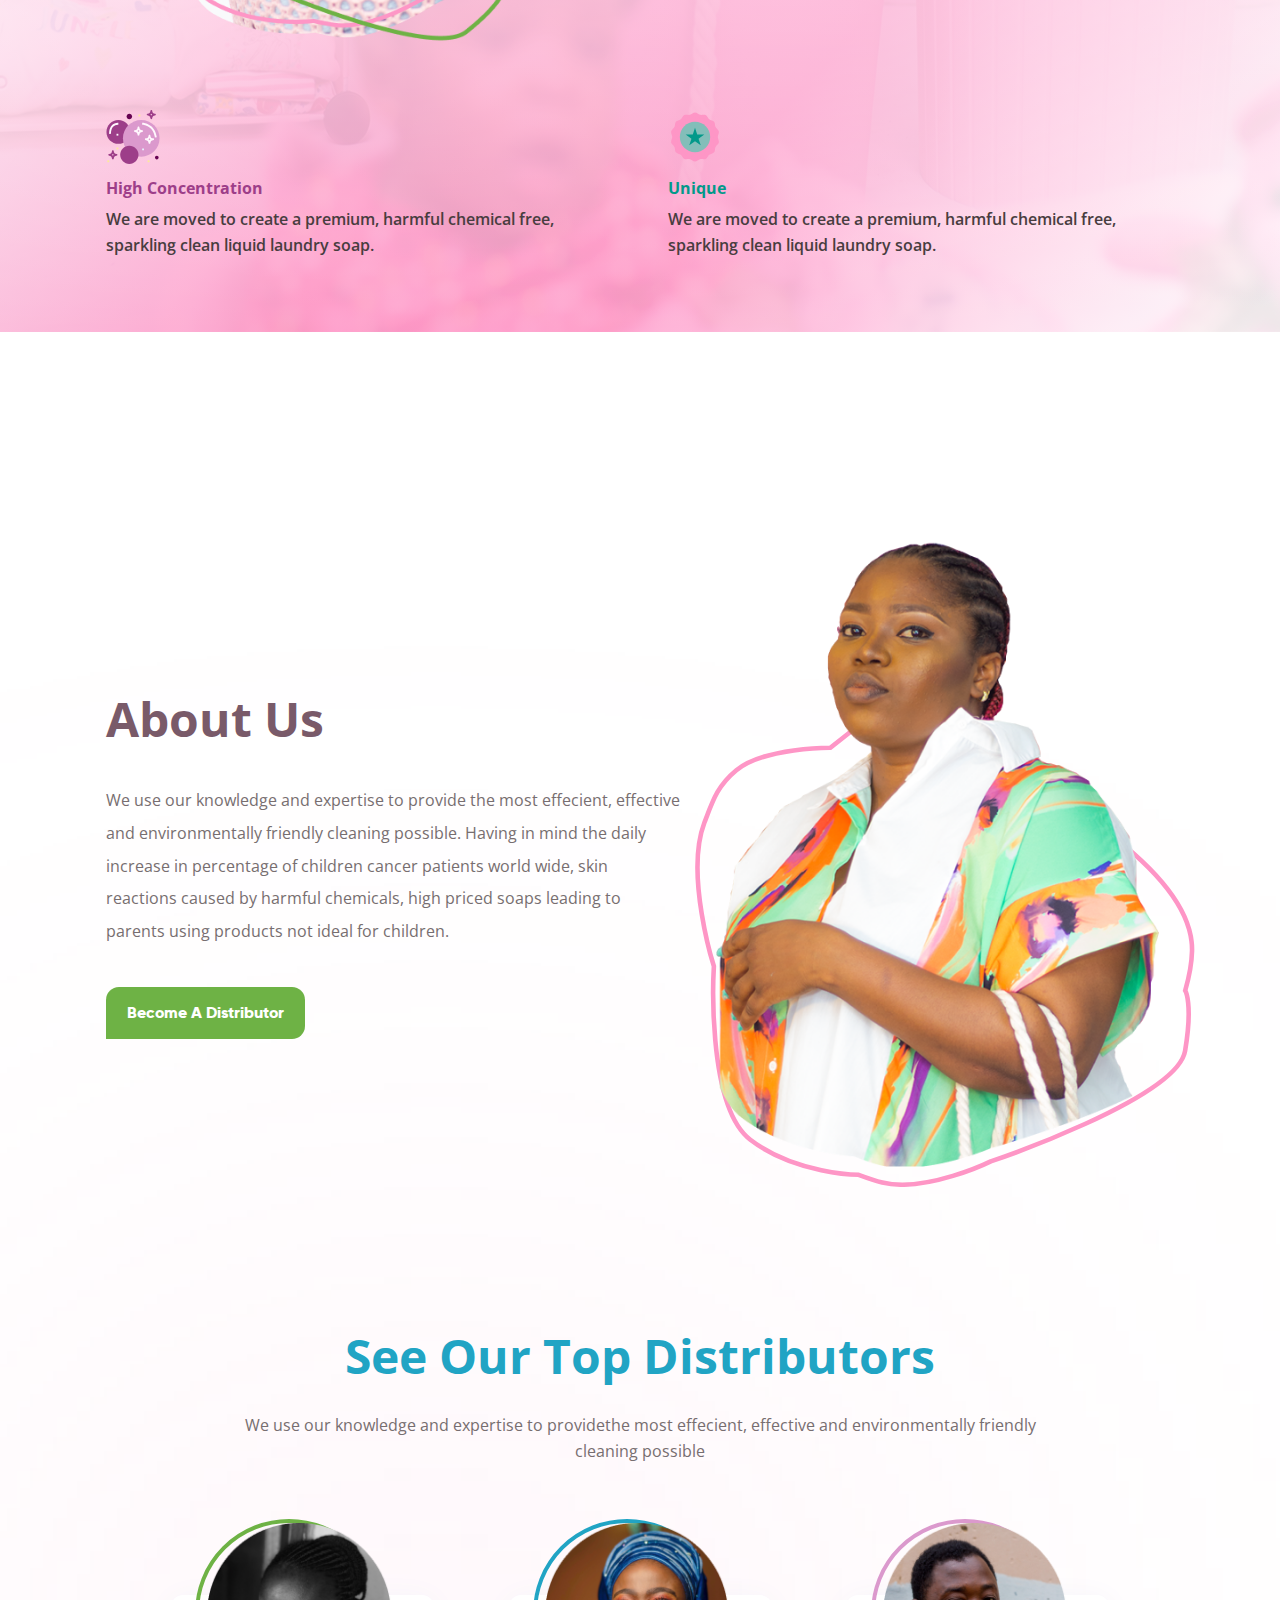
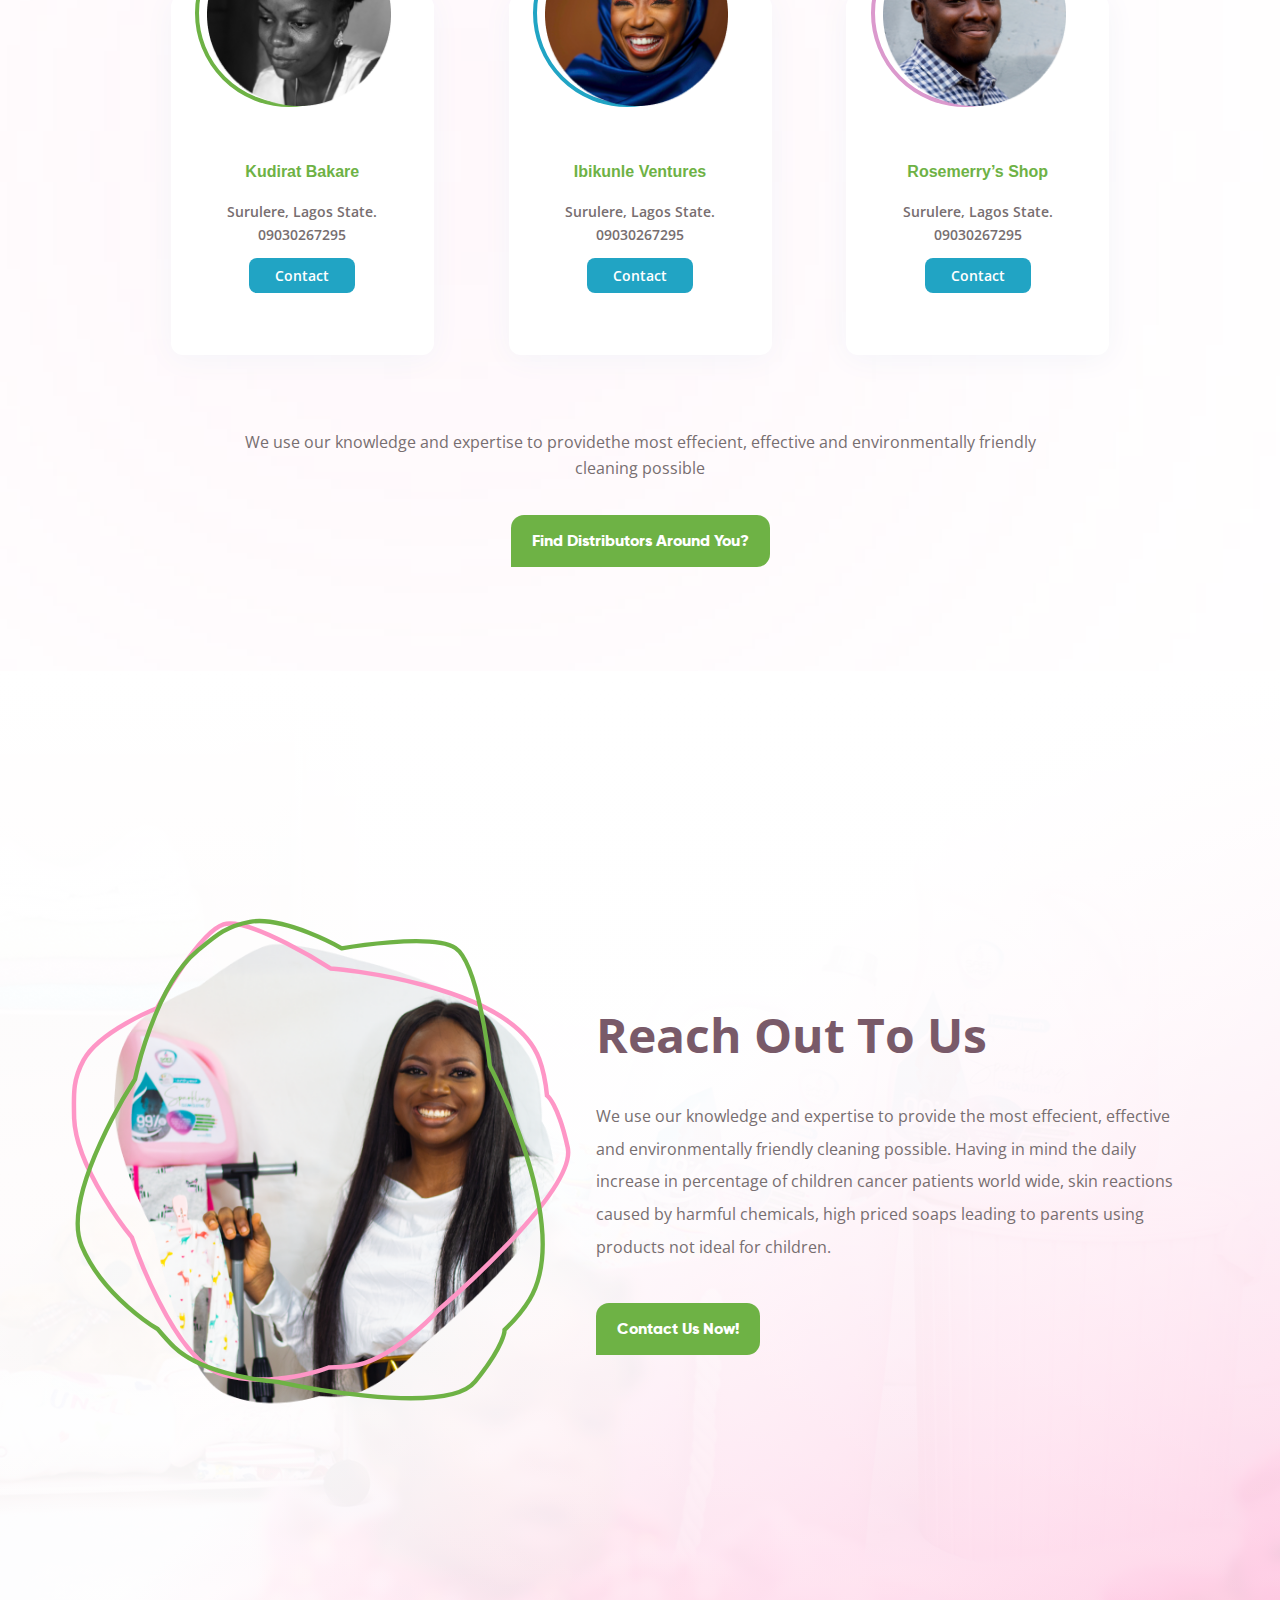
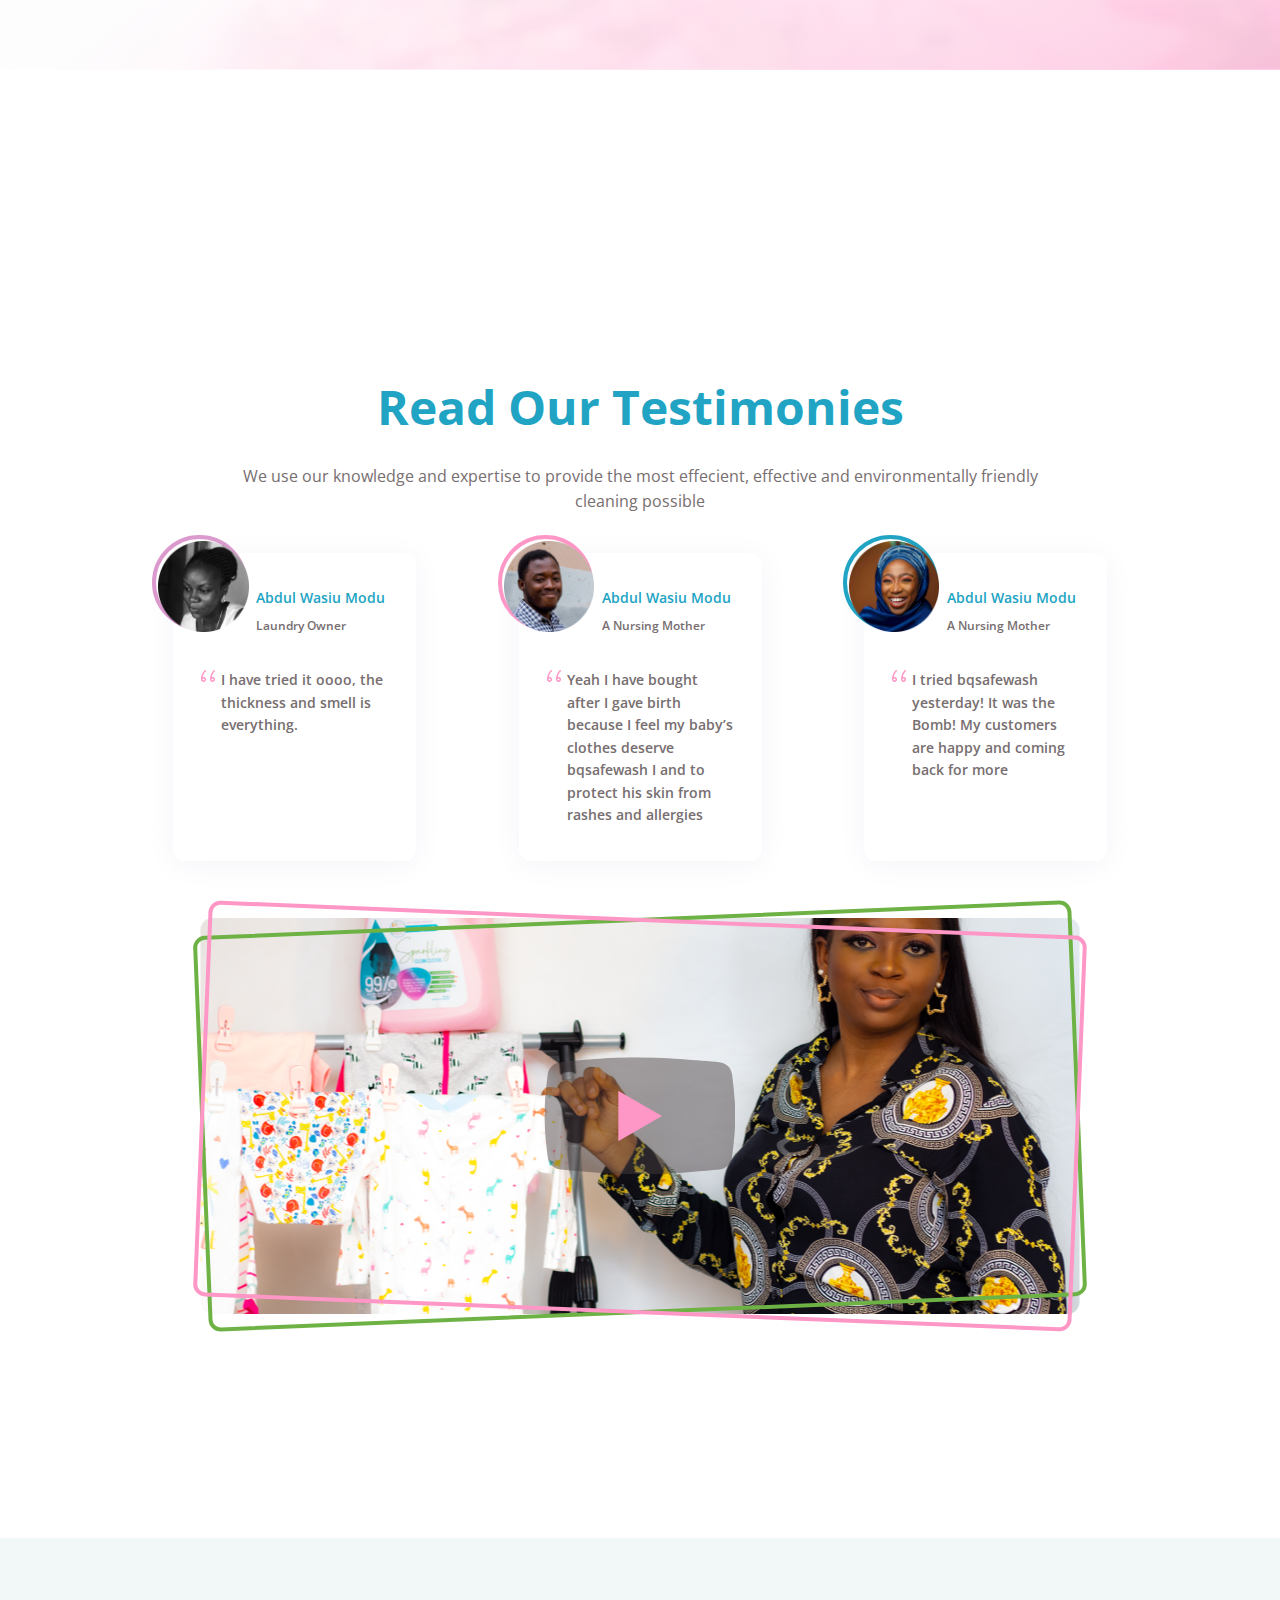
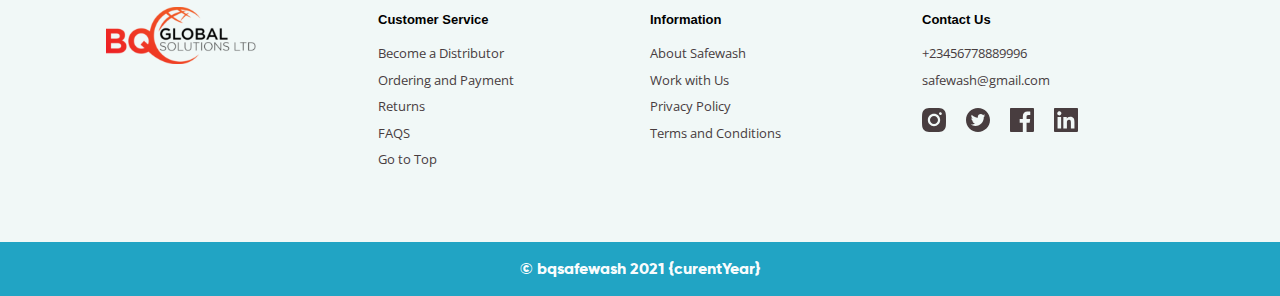
==== commit 48a99700: "Main Section Completed (Mobile)" ====
--- a/index.html
+++ b/index.html
@@ -210,6 +210,7 @@
                     <!-- Contact Us Image -->
                     <div class="contact-us__img-container">
                         <img src="./assets/img/contact-us-img.png" alt="Contact Us Image" class="contact-us__img">
+                        
                         <img src="./assets/img/contact-us-vector-p.svg" alt="Contact Us Vector Pink" class="contact-us__vector pink">
                         <img src="./assets/img/contact-us-vector-g.svg" alt="Contact Us Vector Green" class="contact-us__vector green">
                     </div>
--- a/css/styles.css
+++ b/css/styles.css
@@ -72,6 +72,16 @@
   cursor: pointer;
 }
 
+@media screen and (max-width: 990px) {
+  h3 {
+    font-size: 32px;
+    line-height: 161.18%;
+  }
+  .container {
+    width: 90%;
+  }
+}
+
 @media screen and (max-width: 610px) {
   h3 {
     font-size: 26px;
@@ -82,16 +92,6 @@
   }
   .middle-text {
     font-size: 14px;
-  }
-}
-
-@media screen and (max-width: 990px) {
-  h3 {
-    font-size: 32px;
-    line-height: 161.18%;
-  }
-  .container {
-    width: 90%;
   }
 }
 
@@ -322,6 +322,11 @@
   grid-row: 3/4;
 }
 
+#features .features__body-img img {
+  max-width: 500px;
+  width: 100%;
+}
+
 #features .features__item img {
   margin-bottom: 8px;
   width: 54px;
@@ -354,6 +359,26 @@
   max-width: 504px;
   line-height: 161.68%;
   font-weight: 600;
+}
+
+@media screen and (max-width: 690px) {
+  #features .features__body {
+    -ms-grid-columns: 1fr;
+        grid-template-columns: 1fr;
+    -ms-grid-rows: auto;
+        grid-template-rows: auto;
+    text-align: center;
+  }
+  #features .features__body div:first-child {
+    grid-row: initial;
+  }
+  #features .features__body div:last-child {
+    grid-column: initial;
+    grid-row: initial;
+  }
+  #features .features__item p {
+    max-width: none;
+  }
 }
 
 #about-us .container {
@@ -400,6 +425,34 @@
   z-index: -1;
 }
 
+@media screen and (max-width: 790px) {
+  #about-us .container {
+    text-align: center;
+    -webkit-box-orient: vertical;
+    -webkit-box-direction: normal;
+        -ms-flex-direction: column;
+            flex-direction: column;
+  }
+  #about-us .about-us__img-container {
+    -webkit-box-ordinal-group: 2;
+        -ms-flex-order: 1;
+            order: 1;
+    -webkit-transform: scale(0.8);
+            transform: scale(0.8);
+  }
+  #about-us .about-us__content {
+    -webkit-box-ordinal-group: 3;
+        -ms-flex-order: 2;
+            order: 2;
+  }
+  #about-us .about-us__content h3 {
+    text-align: center;
+  }
+  #about-us .about-us__content p {
+    font-size: 14px;
+  }
+}
+
 #top-distributors {
   text-align: center;
 }
@@ -420,7 +473,10 @@
   -webkit-box-pack: space-evenly;
       -ms-flex-pack: space-evenly;
           justify-content: space-evenly;
+  -ms-flex-wrap: wrap;
+      flex-wrap: wrap;
   gap: 10px;
+  row-gap: 150px;
   margin-top: 130px;
   margin-bottom: 75px;
   position: relative;
@@ -466,7 +522,7 @@
   background-color: white;
   padding: 30px;
   border-radius: 12px;
-  max-width: 293px;
+  max-width: 263px;
   width: 100%;
   height: 360px;
   position: relative;
@@ -552,19 +608,6 @@
   margin: 34px 0px;
 }
 
-@media screen and (max-width: 550px) {
-  #top-distributors .top-distributors__cards {
-    -webkit-box-orient: vertical;
-    -webkit-box-direction: normal;
-        -ms-flex-direction: column;
-            flex-direction: column;
-    -webkit-box-align: center;
-        -ms-flex-align: center;
-            align-items: center;
-    gap: 100px;
-  }
-}
-
 #contact-us {
   background-color: white;
   background: linear-gradient(180deg, #FFFFFF 0%, rgba(255, 255, 255, 0) 100%), linear-gradient(137.03deg, rgba(255, 255, 255, 0.95) 47.28%, rgba(254, 150, 198, 0.95) 152.37%), url("../assets/img/BQ Safewash baby blurred out 2 1.png");
@@ -594,7 +637,7 @@
 }
 
 #contact-us .contact-us__img-container .contact-us__img {
-  width: 470px;
+  max-width: 470px;
   z-index: 3;
 }
 
@@ -603,7 +646,7 @@
 }
 
 #contact-us .contact-us__img-container .contact-us__vector.green {
-  width: 470px;
+  max-width: 470px;
   left: -31px;
   top: -13px;
 }
@@ -611,7 +654,13 @@
 #contact-us .contact-us__img-container .contact-us__vector.pink {
   top: -10px;
   left: -35px;
-  width: 500px;
+  max-width: 500px;
+}
+
+#contact-us .contact-us__content {
+  -webkit-box-flex: 1;
+      -ms-flex: 1;
+          flex: 1;
 }
 
 #contact-us .contact-us__content h3 {
@@ -624,6 +673,26 @@
   line-height: 204.18%;
   color: #776E70;
   margin-bottom: 30px;
+}
+
+@media screen and (max-width: 690px) {
+  #contact-us .container {
+    text-align: center;
+    -webkit-box-orient: vertical;
+    -webkit-box-direction: normal;
+        -ms-flex-direction: column;
+            flex-direction: column;
+  }
+  #contact-us .contact-us__img-container {
+    -webkit-transform: scale(0.8);
+            transform: scale(0.8);
+  }
+  #contact-us .contact-us__content h3 {
+    text-align: center;
+  }
+  #contact-us .contact-us__content p {
+    font-size: 14px;
+  }
 }
 
 #testimonies {
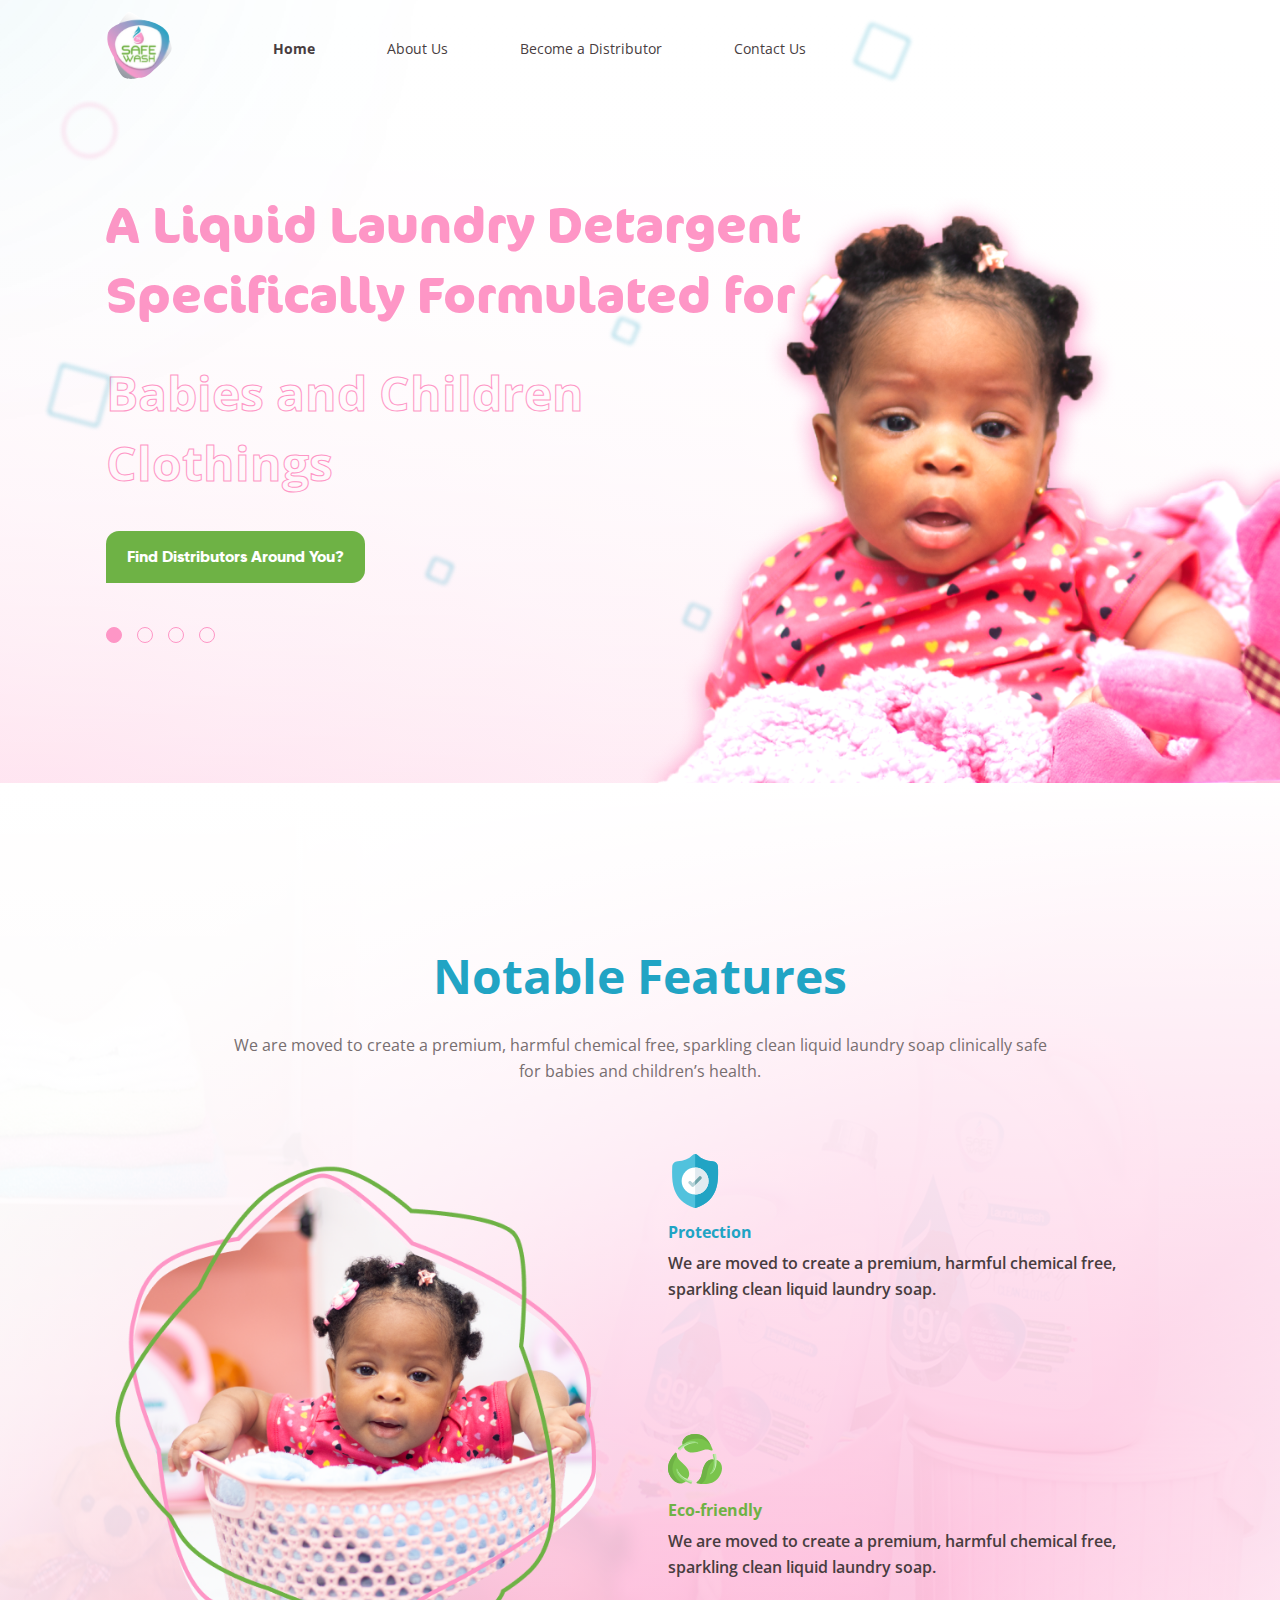
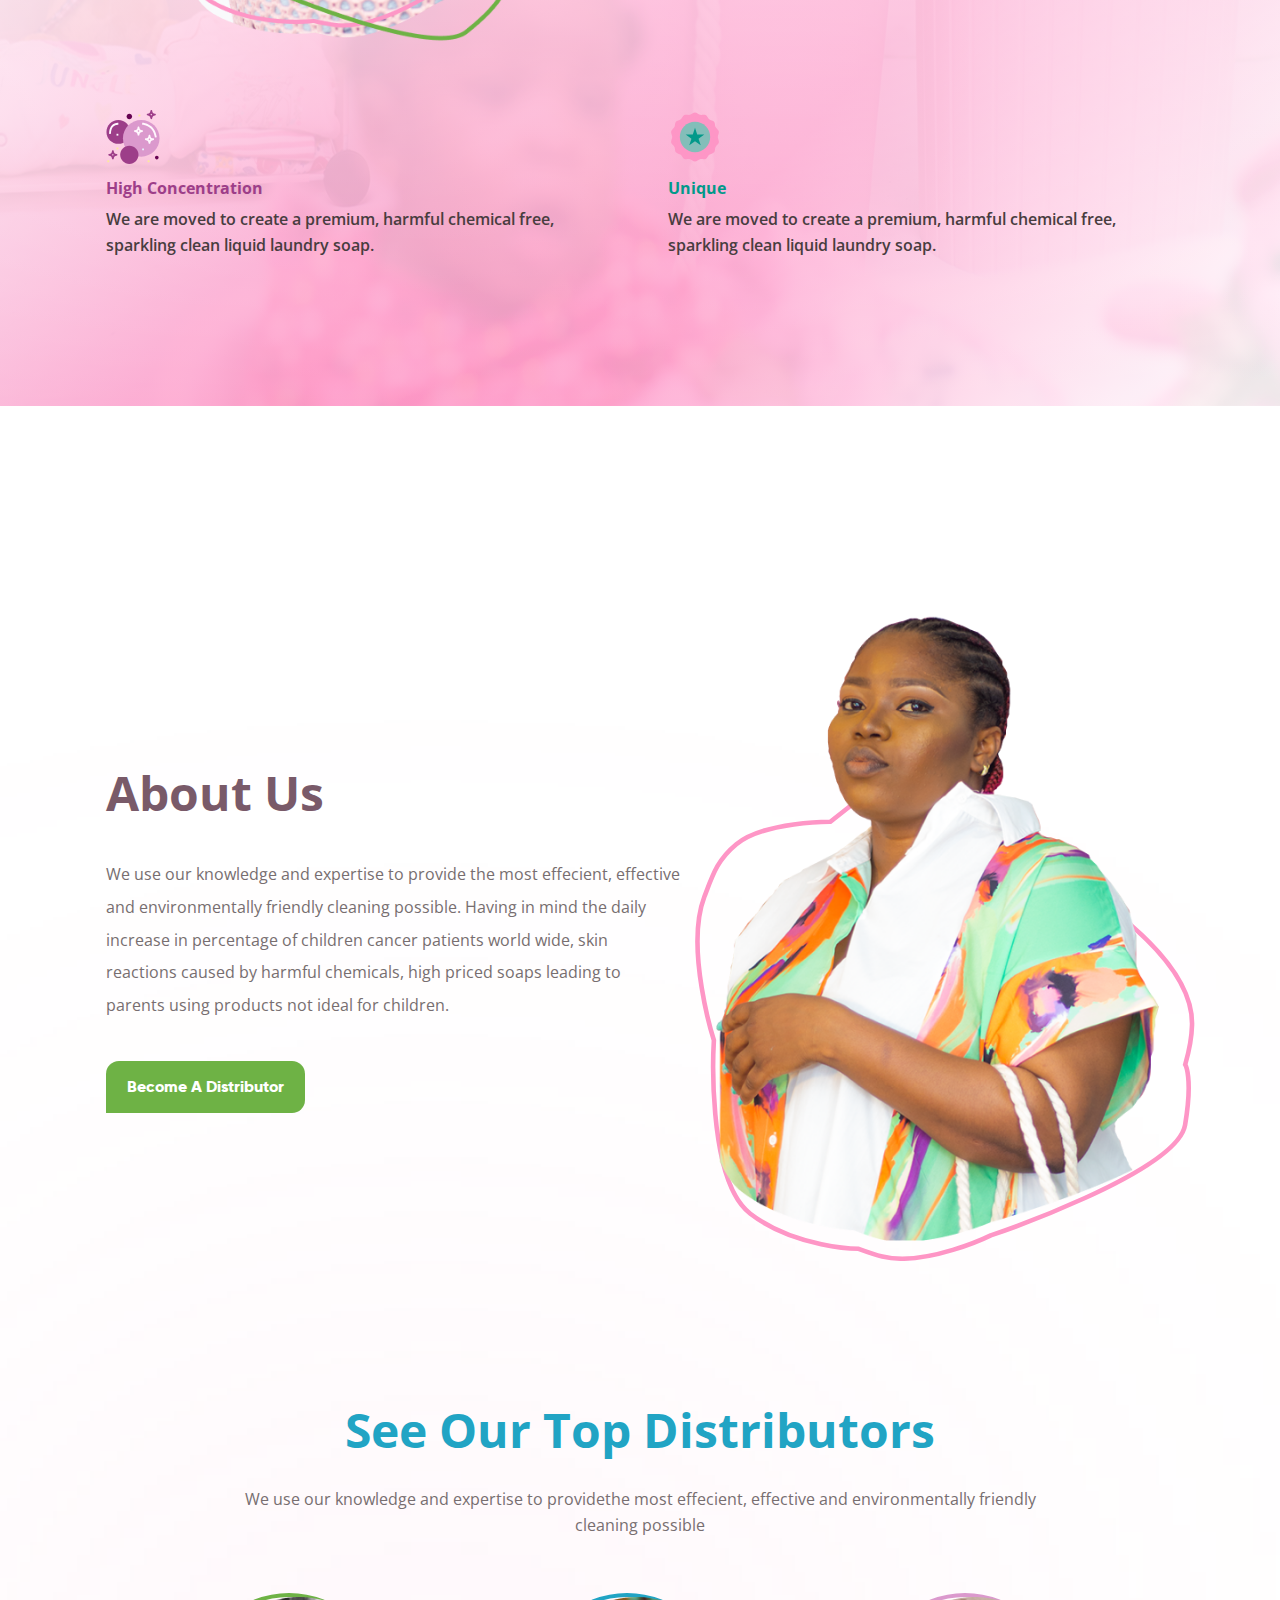
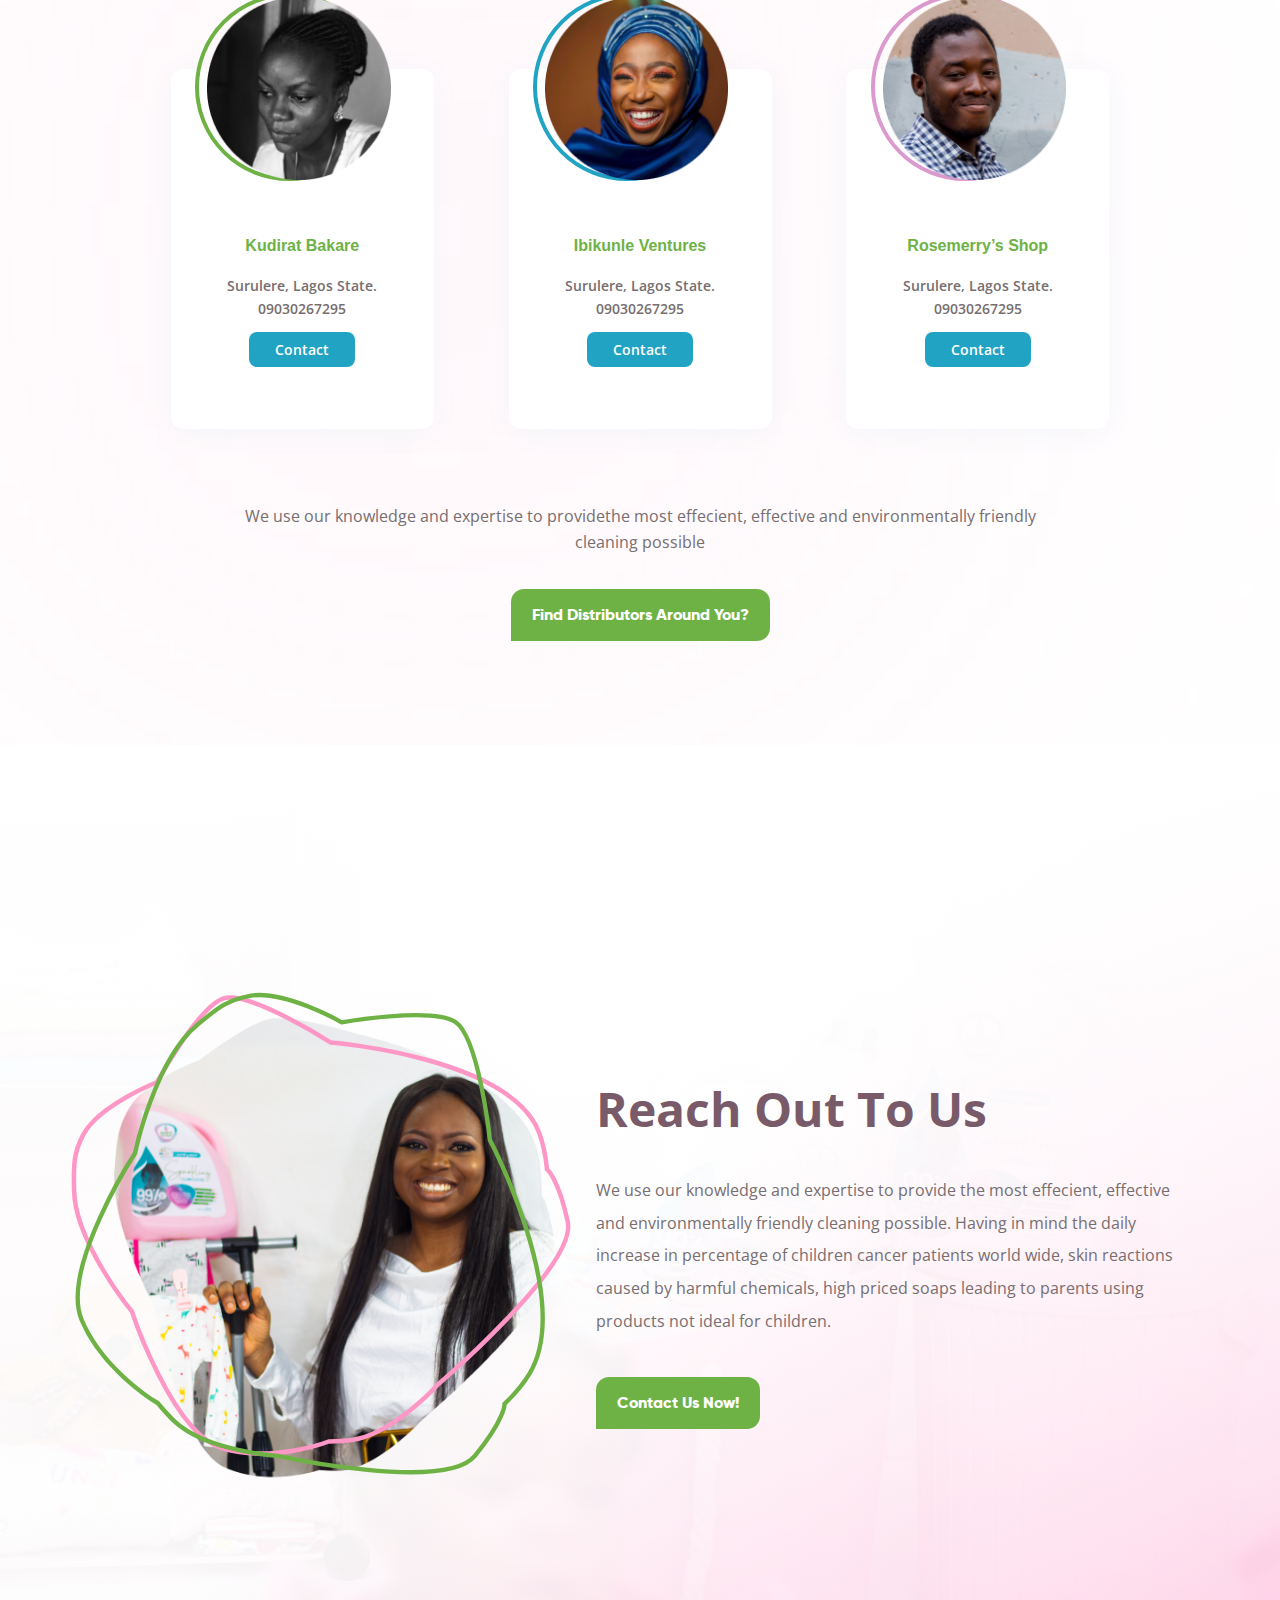
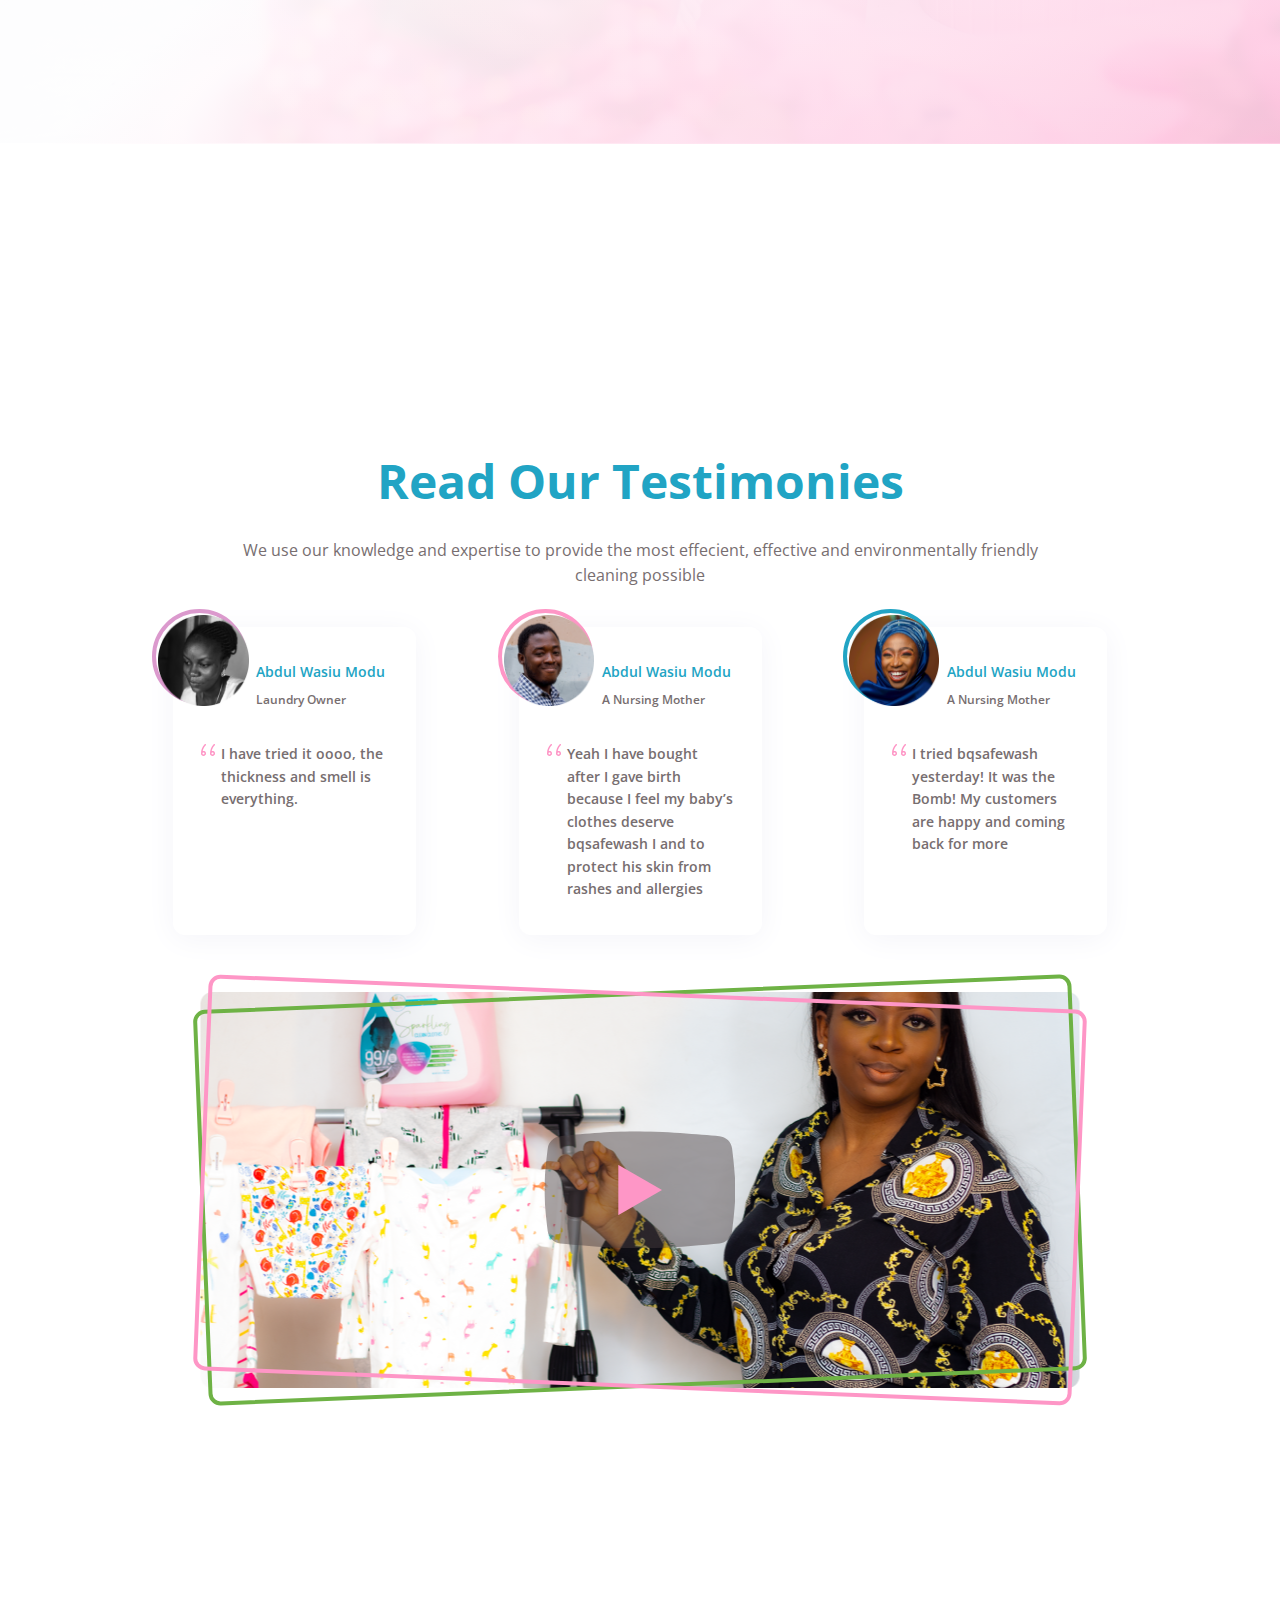
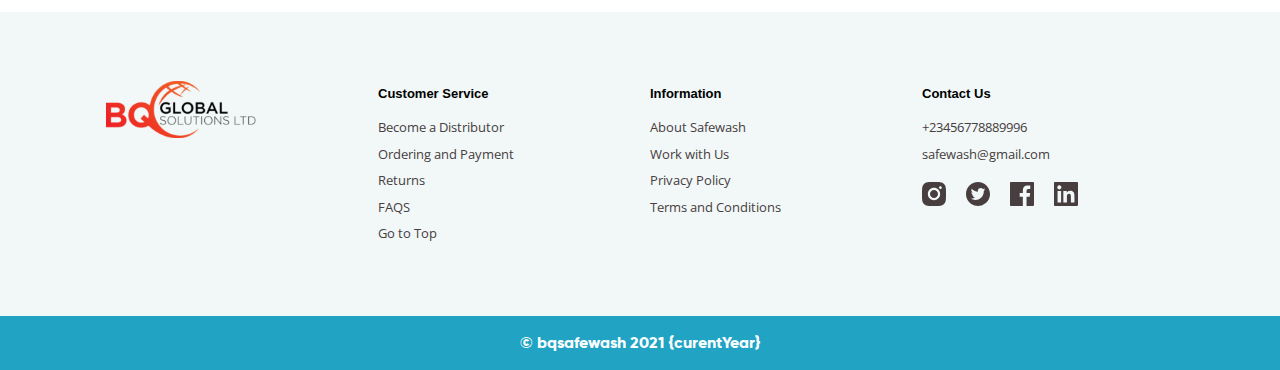
==== commit dd2cf8d2: "Features Section Edited (Mobile)" ====
--- a/index.html
+++ b/index.html
@@ -86,6 +86,12 @@
             <!-- Notable Features Section -->
             <section id="features">
                 <div class="container">
+                    
+                    <!-- Features Image (Mobile) -->
+                    <div class="features__body-img mobile">
+                        <img src="./assets/img/baby in the basket.png" alt="Baby in the basket">
+                    </div>
+
                     <!-- Features Header -->
                     <div class="features__header">
                         <h3>Notable Features</h3>
@@ -95,24 +101,29 @@
 
                     <!-- Features Body -->
                     <div class="features__body">
-                        <div class="features__body-img">
+                        <!-- Features Image (Desktop) -->
+                        <div class="features__body-img desktop">
                             <img src="./assets/img/baby in the basket.png" alt="Baby in the basket">
                         </div>
+
                         <div class="features__item">
                             <img src="./assets/img/features-protection.svg" alt="Protection Icon">
                             <h4>Protection</h4>
                             <p>We are moved to create a premium, harmful chemical free, sparkling clean liquid laundry soap.</p>
                         </div>
+
                         <div class="features__item">
                             <img src="./assets/img/features-eco-friendly.svg" alt="Eco-friendly Icon">
                             <h4>Eco-friendly</h4>
                             <p>We are moved to create a premium, harmful chemical free, sparkling clean liquid laundry soap.</p>
                         </div>
+
                         <div class="features__item">
                             <img src="./assets/img/features-unique.svg" alt="Unique Icon">
                             <h4>Unique</h4>
                             <p>We are moved to create a premium, harmful chemical free, sparkling clean liquid laundry soap.</p>
                         </div>
+
                         <div class="features__item">
                             <img src="./assets/img/features-high-concentration.svg" alt="High Concentration Icon">
                             <h4>High Concentration</h4>
--- a/css/styles.css
+++ b/css/styles.css
@@ -294,6 +294,7 @@
 
 #features .container {
   padding-top: 144px;
+  padding-bottom: 74px;
 }
 
 #features .features__body {
@@ -327,6 +328,10 @@
   width: 100%;
 }
 
+#features .features__body-img.mobile {
+  display: none;
+}
+
 #features .features__item img {
   margin-bottom: 8px;
   width: 54px;
@@ -363,10 +368,11 @@
 
 @media screen and (max-width: 690px) {
   #features .features__body {
-    -ms-grid-columns: 1fr;
-        grid-template-columns: 1fr;
+    -ms-grid-columns: 1fr 1fr;
+        grid-template-columns: 1fr 1fr;
     -ms-grid-rows: auto;
         grid-template-rows: auto;
+    gap: 36px;
     text-align: center;
   }
   #features .features__body div:first-child {
@@ -377,7 +383,23 @@
     grid-row: initial;
   }
   #features .features__item p {
-    max-width: none;
+    max-width: 100%;
+    font-size: 14px;
+  }
+  #features .features__body-img.desktop {
+    display: none;
+  }
+  #features .features__body-img.mobile {
+    display: block;
+    margin-bottom: 45px;
+    text-align: center;
+  }
+}
+
+@media screen and (max-width: 450px) {
+  #features .features__body {
+    -ms-grid-columns: 1fr;
+        grid-template-columns: 1fr;
   }
 }
 
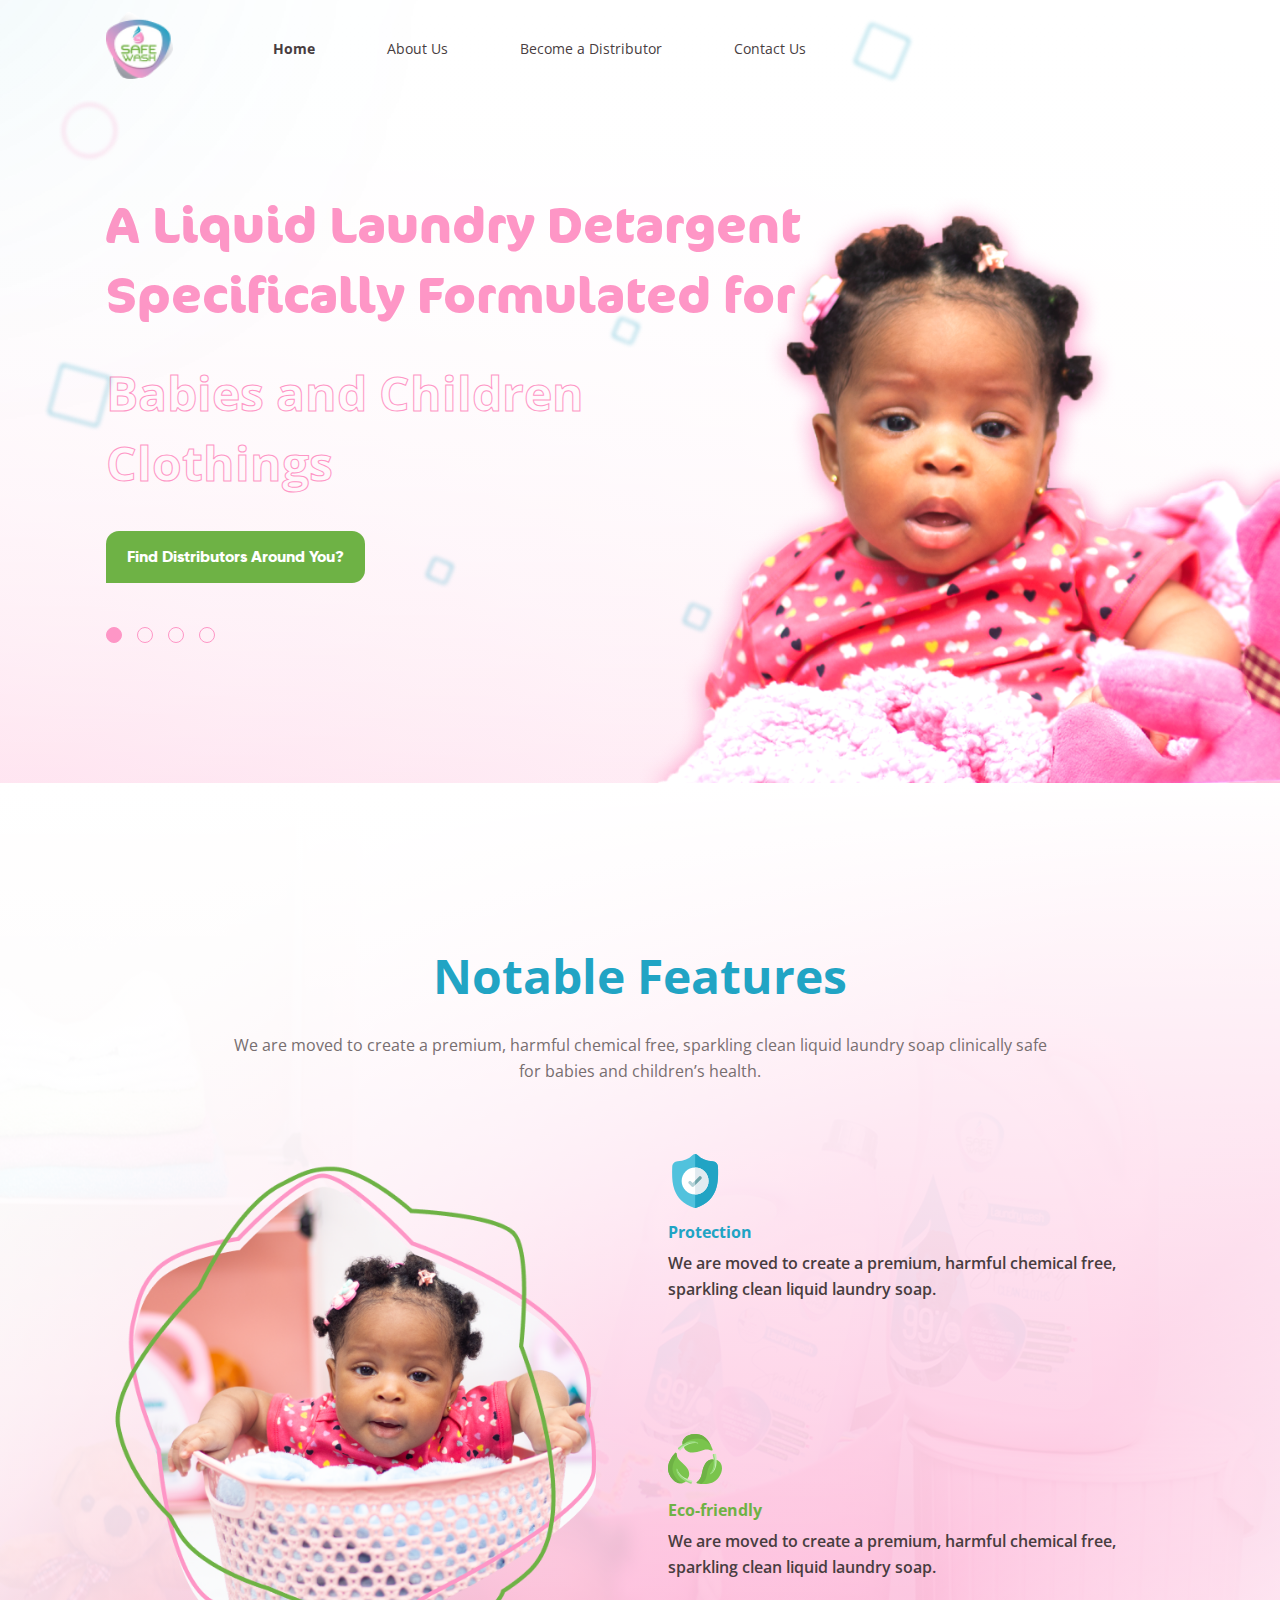
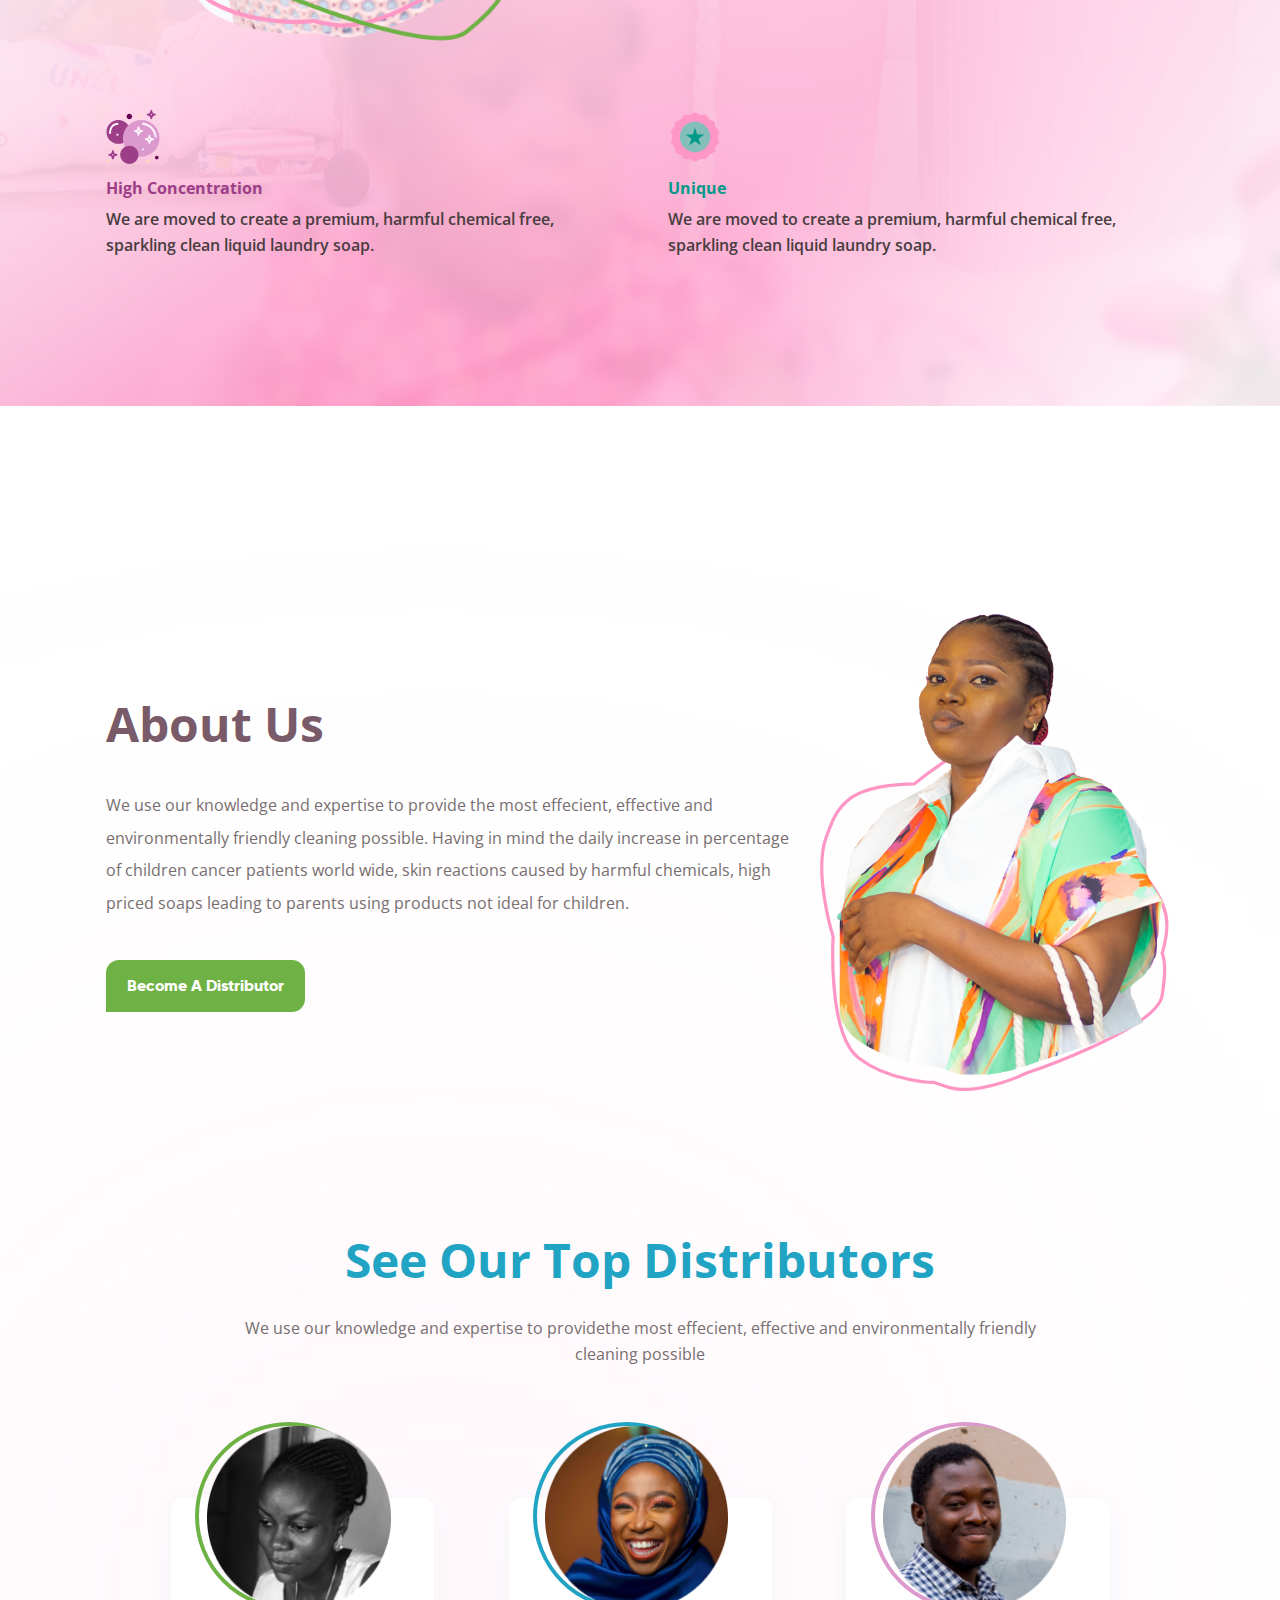
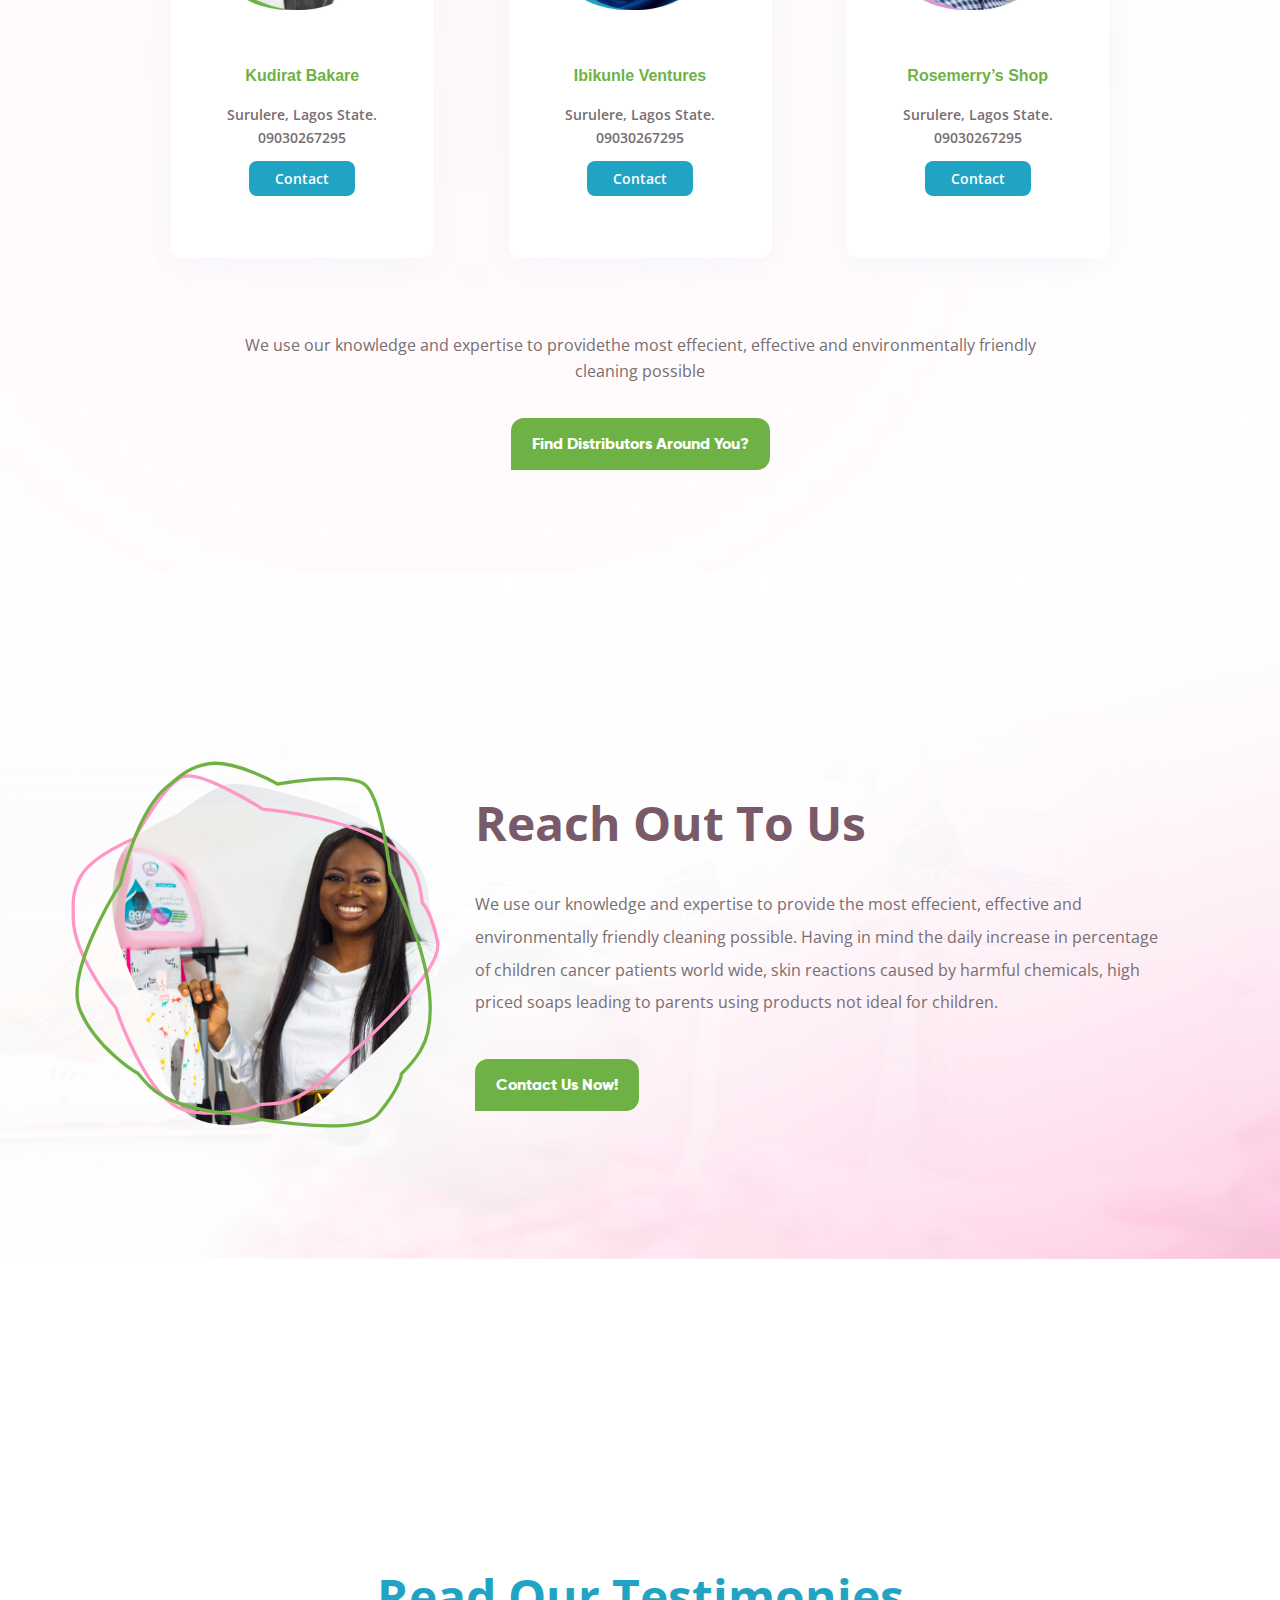
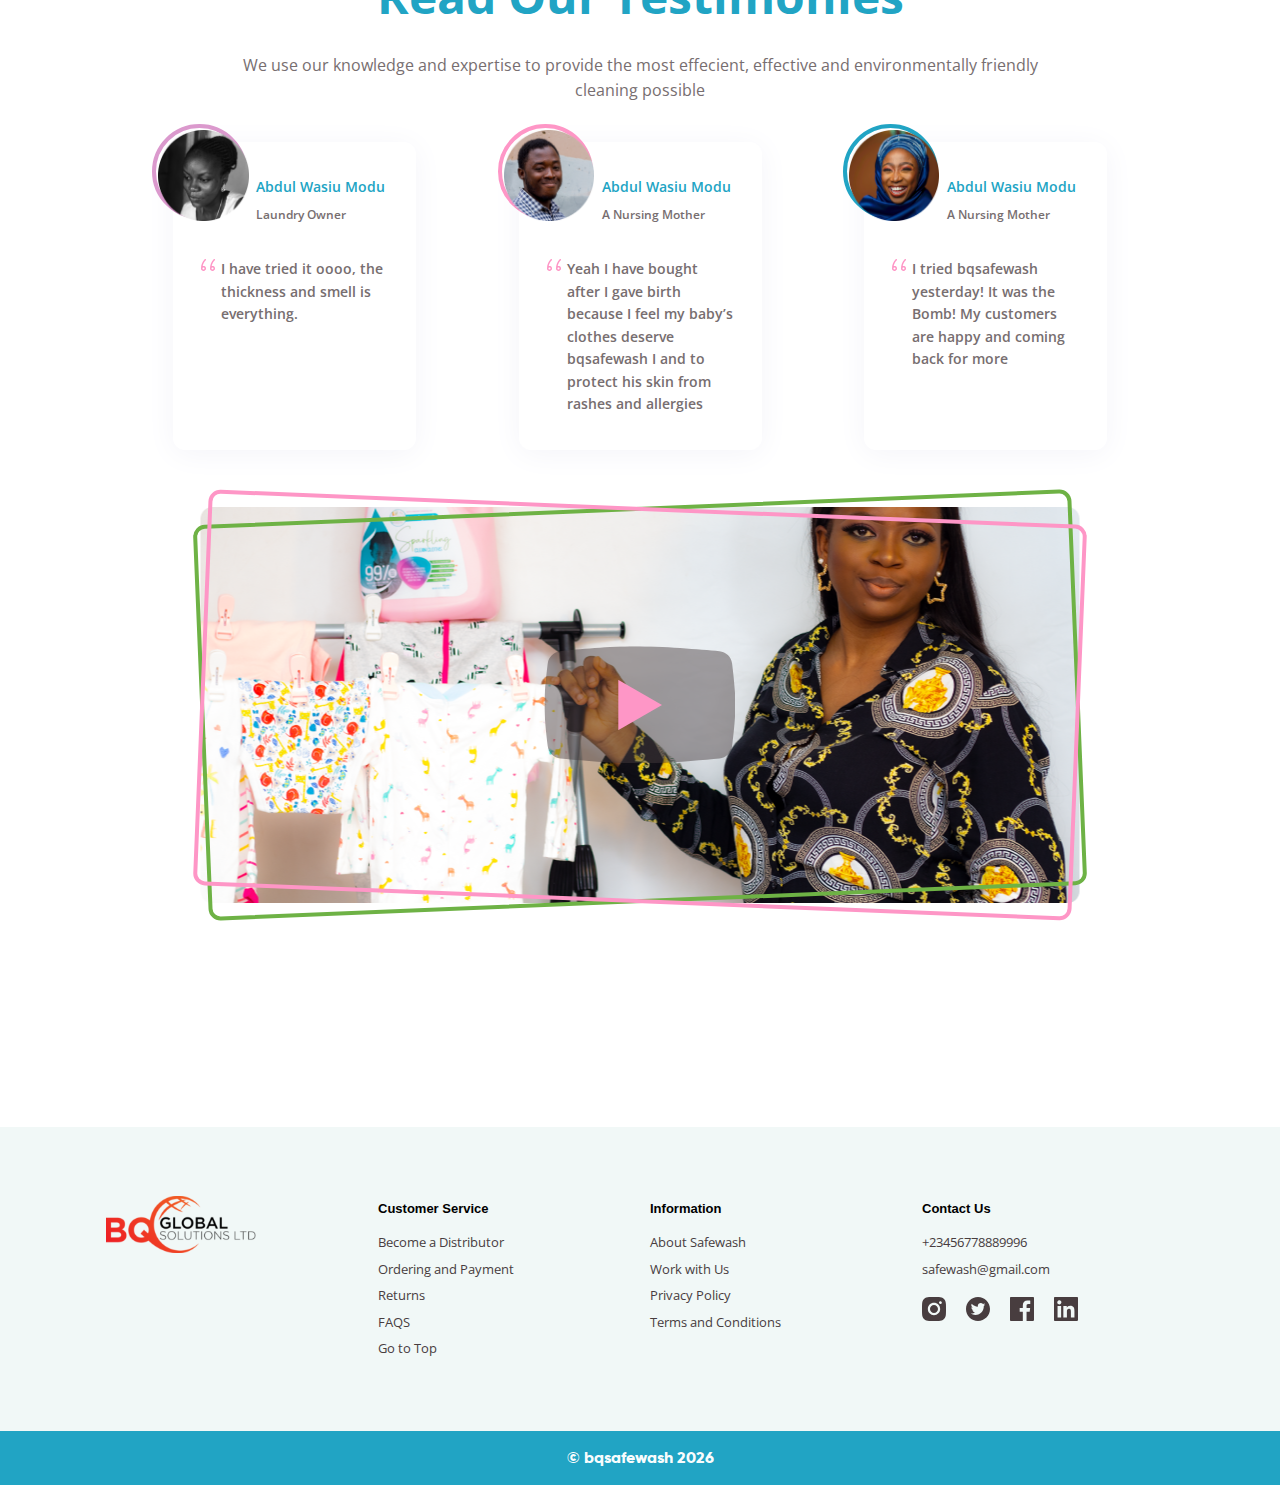
==== commit b315703d: "Navbar Added (Mobile)" ====
--- a/index.html
+++ b/index.html
@@ -5,7 +5,7 @@
     <meta http-equiv="X-UA-Compatible" content="IE=edge">
     <meta name="viewport" content="width=device-width, initial-scale=1.0">
 
-    <link rel="shortcut icon" href="./assets/img/safewash_logo.svg" type="image/x-icon">
+    <link rel="shortcut icon" href="./assets/img/safewash_logo.png" type="image/x-icon">
 
     <title>Safewash</title>
 
@@ -25,7 +25,7 @@
             <div class="container">
                 <!-- Site Logo -->
                 <div class="header__logo">
-                    <img src="./assets/img/safewash_logo.svg" alt="Safe Wash Logo">
+                    <img src="./assets/img/safewash_logo.png" alt="Safe Wash Logo">
                 </div>
 
                 <!-- Navigation Links -->
@@ -36,7 +36,23 @@
                         <li><a href="#">Become a Distributor</a></li>
                         <li><a href="#contact-us">Contact Us</a></li>
                     </ul>
-                </nav>                
+                    
+                    <!-- Harmburger Menu Icon -->
+                    <div class="menu-icon active">
+                        <span class="bar one"></span>
+                        <span class="bar two"></span>
+                        <span class="bar three"></span>
+                    </div>
+
+                    <!-- Background Designs -->
+                    <div class="bg-designs">
+                        <span class="one"></span>
+                        <span class="two"></span>
+                        <span class="three"></span>
+                        <span class="four"></span>
+                    </div>
+
+                </nav> 
             </div>
         </header>
         
@@ -45,7 +61,7 @@
                     
             <!-- Hero Section -->
             <section id="hero">
-                <!-- Background Image Designs -->
+                <!-- Background Designs -->
                 <div class="hero__bg-design">
                     <img src="./assets/img/hero-bg-ellipse 5.svg" alt="Background Image Design" class="ellipse-5">
                     <img src="./assets/img/hero-bg-ellipse 43.svg" alt="Background Image Design" class="ellipse-43">
@@ -413,10 +429,13 @@
 
             <!-- Footer Bottom -->
             <div class="footer__bottom">
-                <p class="copyright">&copy; bqsafewash 2021 {curentYear}</p>
+                <p class="copyright">&copy; bqsafewash <span class="current-year"></span> </p>
             </div>
         </footer>
 
     </div>
+
+    <script src="./js/script.js"></script>
+    <script src="./js/copyright.js"></script>
 </body>
 </html>--- a/css/styles.css
+++ b/css/styles.css
@@ -21,6 +21,9 @@
 
 body {
   font-family: 'Open Sans', sans-serif;
+  scroll-behavior: smooth;
+  -ms-scroll-snap-type: proximity;
+      scroll-snap-type: proximity;
 }
 
 h3 {
@@ -133,11 +136,19 @@
   -webkit-box-direction: normal;
       -ms-flex-direction: row;
           flex-direction: row;
+  -ms-flex-wrap: nowrap;
+      flex-wrap: nowrap;
   -webkit-column-gap: 72px;
           column-gap: 72px;
+  -webkit-box-align: center;
+      -ms-flex-align: center;
+          align-items: center;
 }
 
 header li a {
+  -webkit-box-flex: 1;
+      -ms-flex: 1;
+          flex: 1;
   text-decoration: none;
   font-size: 14px;
   line-height: 19px;
@@ -150,6 +161,148 @@
 
 header li a.active {
   font-weight: 700;
+}
+
+header .menu-icon {
+  display: none;
+}
+
+@media screen and (max-width: 890px) {
+  header nav ul {
+    gap: 32px;
+  }
+}
+
+@media screen and (max-width: 690px) {
+  header .container {
+    gap: 20px;
+    -webkit-box-pack: justify;
+        -ms-flex-pack: justify;
+            justify-content: space-between;
+  }
+  header .header__logo img {
+    width: 45.59px;
+    height: 46.22px;
+  }
+  header nav {
+    background: -webkit-gradient(linear, left top, left bottom, from(rgba(254, 150, 198, 0.3)), to(rgba(255, 255, 255, 0))), #FFFFFF;
+    background: linear-gradient(180deg, rgba(254, 150, 198, 0.3) 0%, rgba(255, 255, 255, 0) 100%), #FFFFFF;
+    padding-top: 136px;
+    position: fixed;
+    top: 0;
+    left: 0;
+    right: 0;
+    bottom: 0;
+    height: 100vh !important;
+    width: 100vw !important;
+    max-width: 375px;
+  }
+  header nav ul {
+    display: -webkit-box;
+    display: -ms-flexbox;
+    display: flex;
+    -webkit-box-orient: vertical;
+    -webkit-box-direction: normal;
+        -ms-flex-direction: column;
+            flex-direction: column;
+    gap: 66px;
+    overflow: hidden;
+  }
+  header nav ul li a {
+    font-weight: 600;
+    display: block;
+  }
+  header .menu-icon {
+    position: absolute;
+    right: 22px;
+    top: 32px;
+    display: -webkit-box;
+    display: -ms-flexbox;
+    display: flex;
+    -webkit-box-orient: vertical;
+    -webkit-box-direction: normal;
+        -ms-flex-direction: column;
+            flex-direction: column;
+    -webkit-box-align: end;
+        -ms-flex-align: end;
+            align-items: flex-end;
+    gap: 4.29px;
+    z-index: 100;
+    cursor: pointer;
+  }
+  header .menu-icon .bar {
+    display: block;
+    height: 2.13px;
+    background-color: #000100;
+    border-radius: 40px;
+  }
+  header .menu-icon .bar.one {
+    width: 14px;
+  }
+  header .menu-icon .bar.two {
+    width: 20px;
+  }
+  header .menu-icon .bar.three {
+    width: 10px;
+  }
+  header .menu-icon.active {
+    gap: 0;
+  }
+  header .menu-icon.active .bar {
+    position: absolute;
+  }
+  header .menu-icon.active .bar.one {
+    -webkit-transform: rotate(45deg);
+            transform: rotate(45deg);
+    width: 20px;
+  }
+  header .menu-icon.active .bar.two {
+    display: none;
+  }
+  header .menu-icon.active .bar.three {
+    -webkit-transform: rotate(-45deg);
+            transform: rotate(-45deg);
+    width: 20px;
+  }
+  header .bg-designs span {
+    position: absolute;
+    -webkit-filter: blur(1.5px);
+            filter: blur(1.5px);
+    border-radius: 3px;
+    border: 1px solid #21A4C4;
+  }
+  header .bg-designs span.one {
+    width: 21px;
+    height: 21px;
+    left: 43.21px;
+    top: 104px;
+    -webkit-transform: rotate(23deg);
+            transform: rotate(23deg);
+  }
+  header .bg-designs span.two {
+    width: 51.18px;
+    height: 51.18px;
+    left: 63.87px;
+    top: 357.51px;
+    -webkit-transform: rotate(105.31deg);
+            transform: rotate(105.31deg);
+  }
+  header .bg-designs span.three {
+    width: 21px;
+    height: 21px;
+    left: 314.21px;
+    top: 344px;
+    -webkit-transform: rotate(23deg);
+            transform: rotate(23deg);
+  }
+  header .bg-designs span.four {
+    width: 53px;
+    height: 53px;
+    left: 131px;
+    top: 183px;
+    border-radius: 50%;
+    border: 1px solid #FE96C6;
+  }
 }
 
 @font-face {
@@ -419,6 +572,12 @@
   padding-bottom: 100px;
 }
 
+#about-us .about-us__content {
+  -webkit-box-flex: 2;
+      -ms-flex: 2;
+          flex: 2;
+}
+
 #about-us .about-us__content h3 {
   text-align: left;
   color: #795A69;
@@ -433,21 +592,24 @@
 
 #about-us .about-us__img-container {
   position: relative;
+  -webkit-box-flex: 1;
+      -ms-flex: 1;
+          flex: 1;
 }
 
 #about-us .about-us__img-container .about-us__img {
-  height: 650px;
+  width: 100%;
 }
 
 #about-us .about-us__img-container .about-us__img-vector {
   position: absolute;
   left: -5px;
   bottom: 0;
-  width: 500px;
+  width: 100%;
   z-index: -1;
 }
 
-@media screen and (max-width: 790px) {
+@media screen and (max-width: 690px) {
   #about-us .container {
     text-align: center;
     -webkit-box-orient: vertical;
@@ -646,43 +808,41 @@
   -webkit-box-direction: normal;
       -ms-flex-direction: row;
           flex-direction: row;
-  -webkit-box-align: center;
-      -ms-flex-align: center;
-          align-items: center;
   gap: 20px;
-  padding-top: 260px;
-  padding-bottom: 250px;
+  padding-top: 200px;
+  padding-bottom: 120px;
 }
 
 #contact-us .contact-us__img-container {
   position: relative;
-}
-
-#contact-us .contact-us__img-container .contact-us__img {
-  max-width: 470px;
-  z-index: 3;
-}
-
-#contact-us .contact-us__img-container .contact-us__vector {
-  position: absolute;
-}
-
-#contact-us .contact-us__img-container .contact-us__vector.green {
-  max-width: 470px;
-  left: -31px;
-  top: -13px;
-}
-
-#contact-us .contact-us__img-container .contact-us__vector.pink {
-  top: -10px;
-  left: -35px;
-  max-width: 500px;
-}
-
-#contact-us .contact-us__content {
   -webkit-box-flex: 1;
       -ms-flex: 1;
           flex: 1;
+}
+
+#contact-us .contact-us__img-container .contact-us__img {
+  width: 100%;
+}
+
+#contact-us .contact-us__img-container .contact-us__vector {
+  position: absolute;
+}
+
+#contact-us .contact-us__img-container .contact-us__vector.green {
+  left: -31px;
+  top: -13px;
+  width: 102.09%;
+}
+
+#contact-us .contact-us__img-container .contact-us__vector.pink {
+  left: -35px;
+  width: 105.69%;
+}
+
+#contact-us .contact-us__content {
+  -webkit-box-flex: 2;
+      -ms-flex: 2;
+          flex: 2;
 }
 
 #contact-us .contact-us__content h3 {
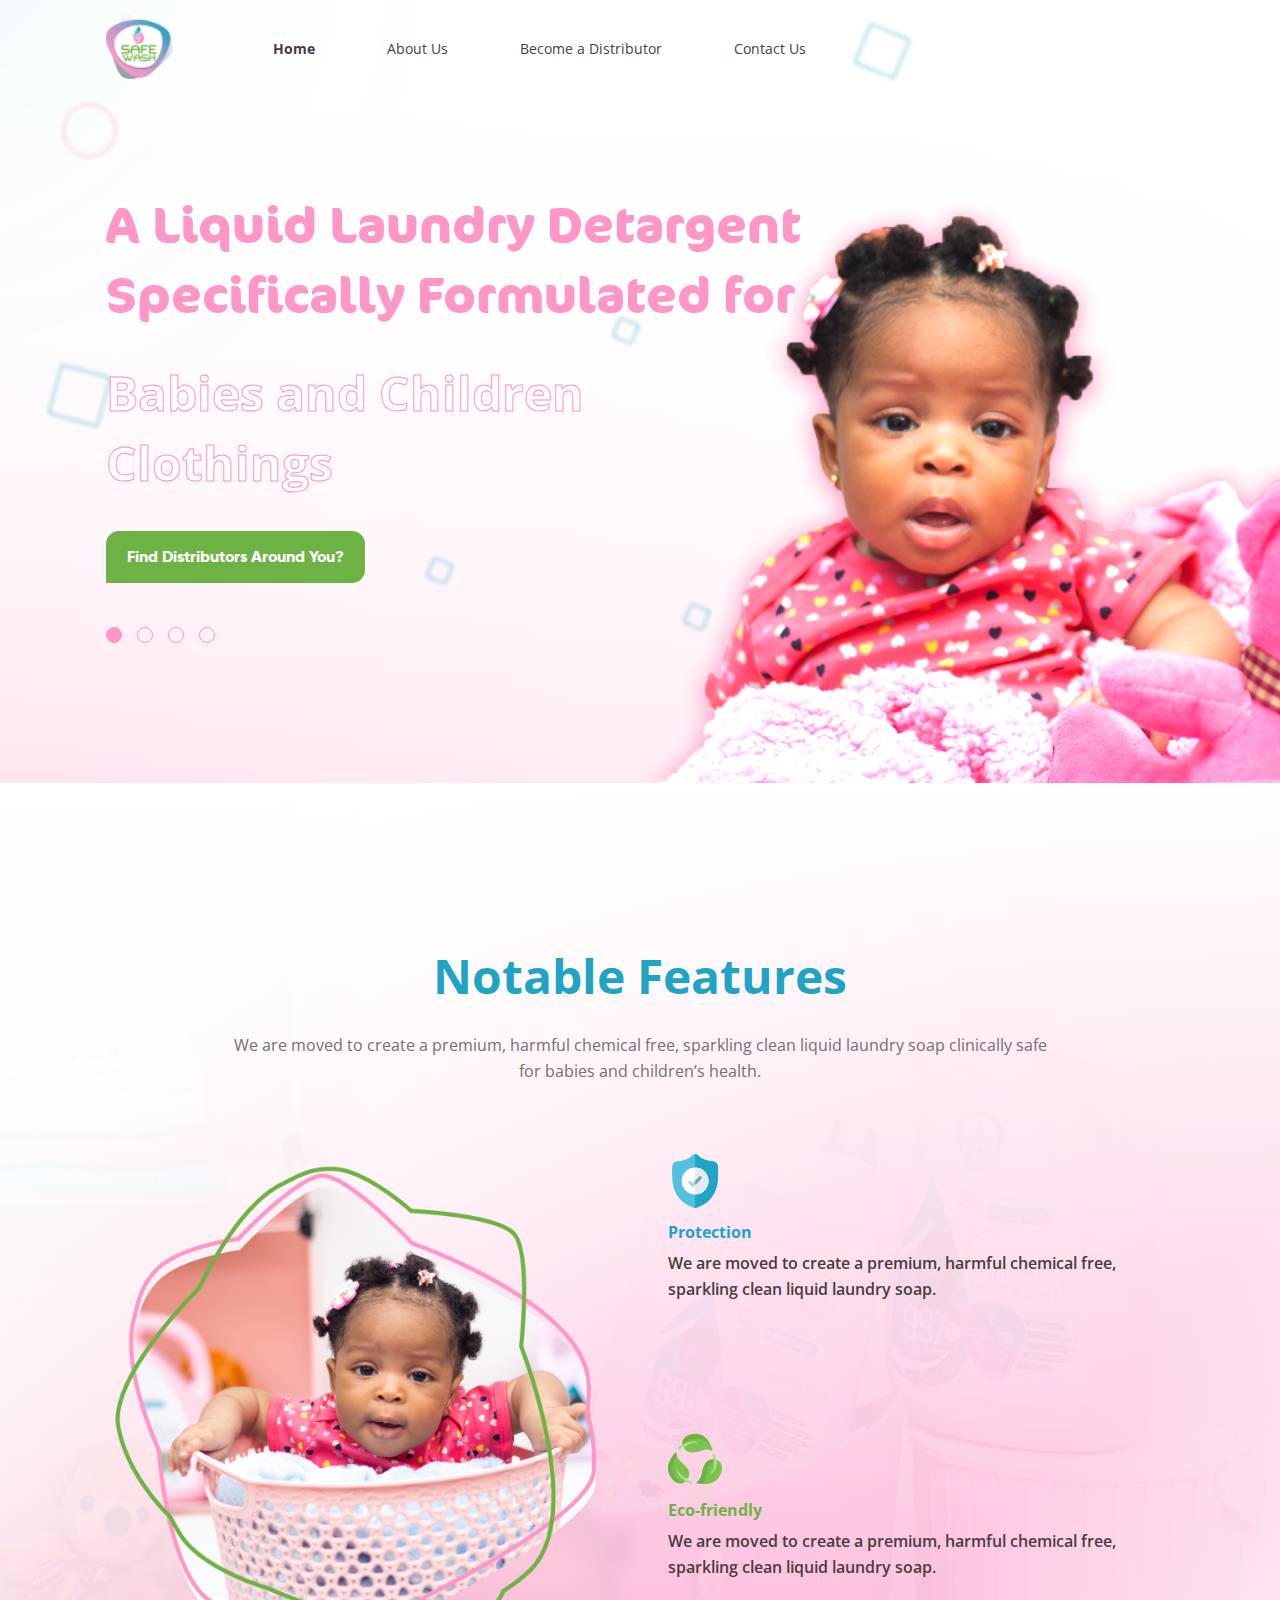
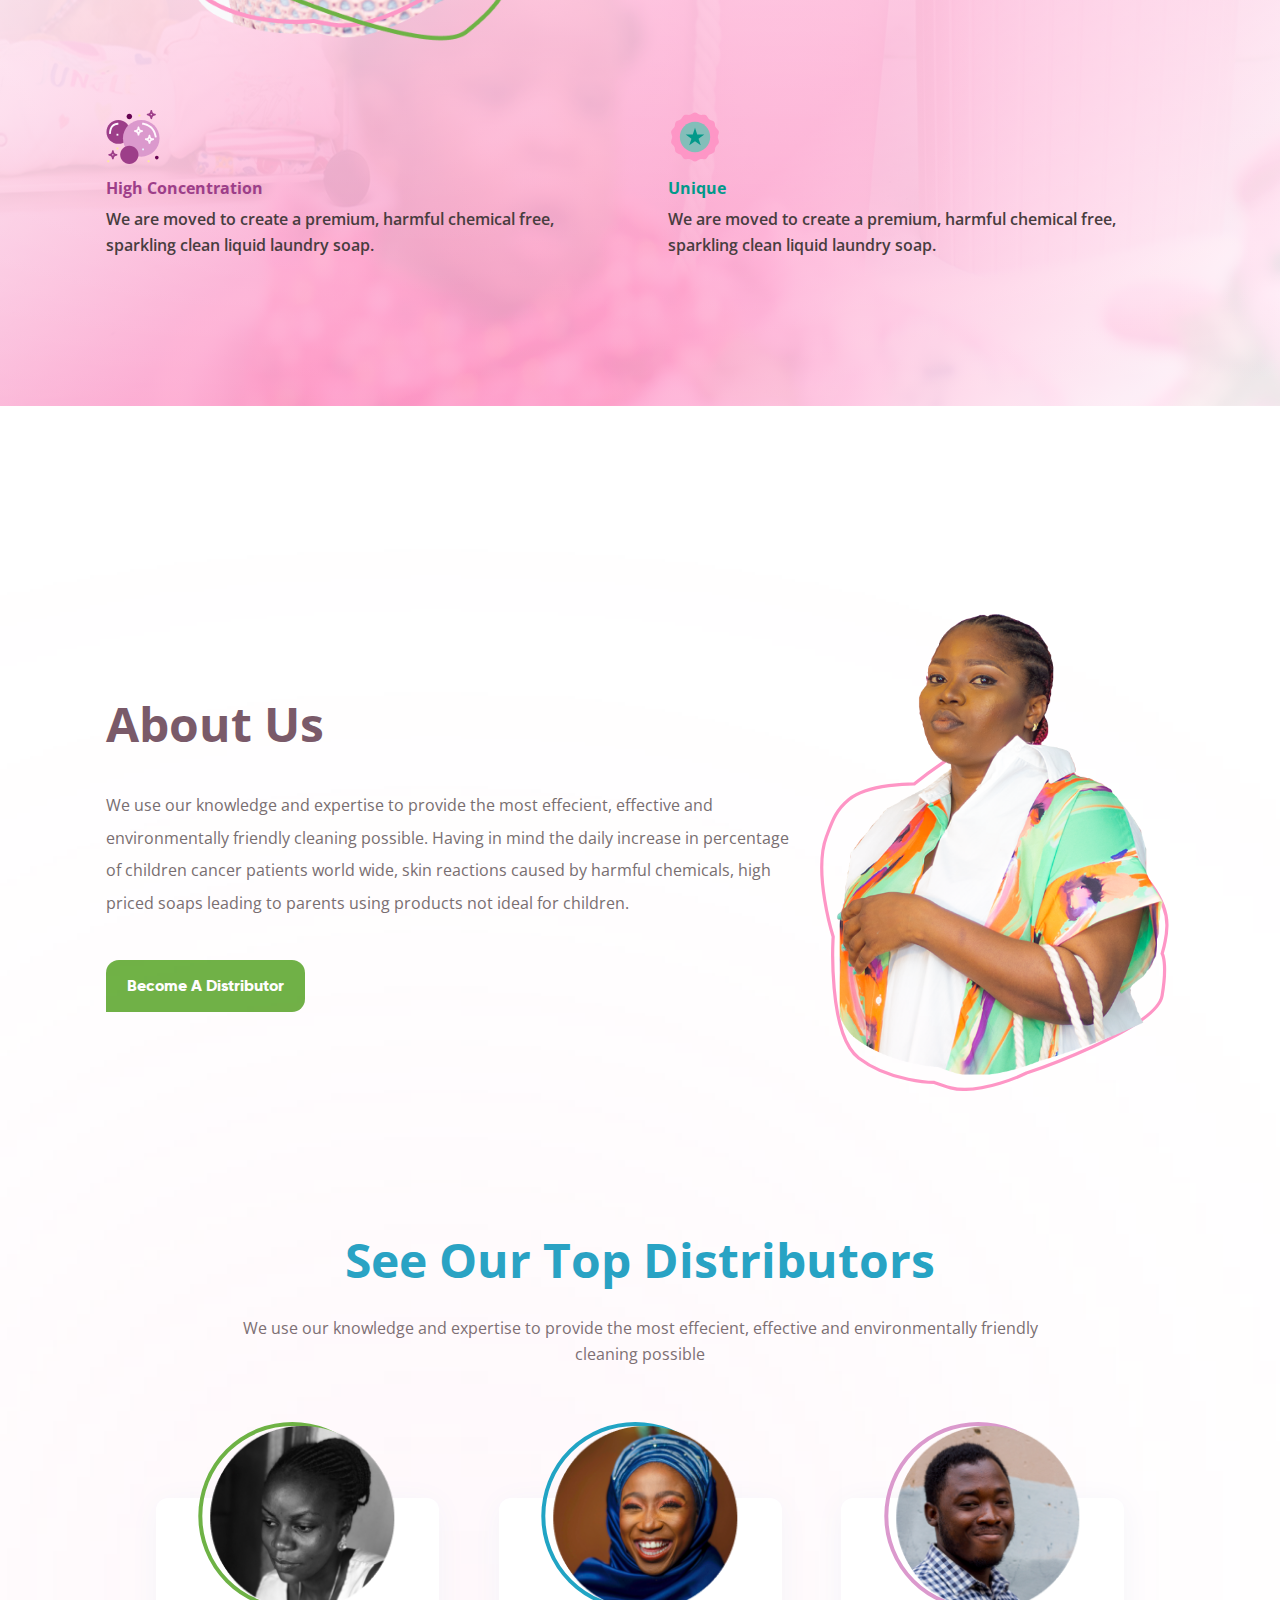
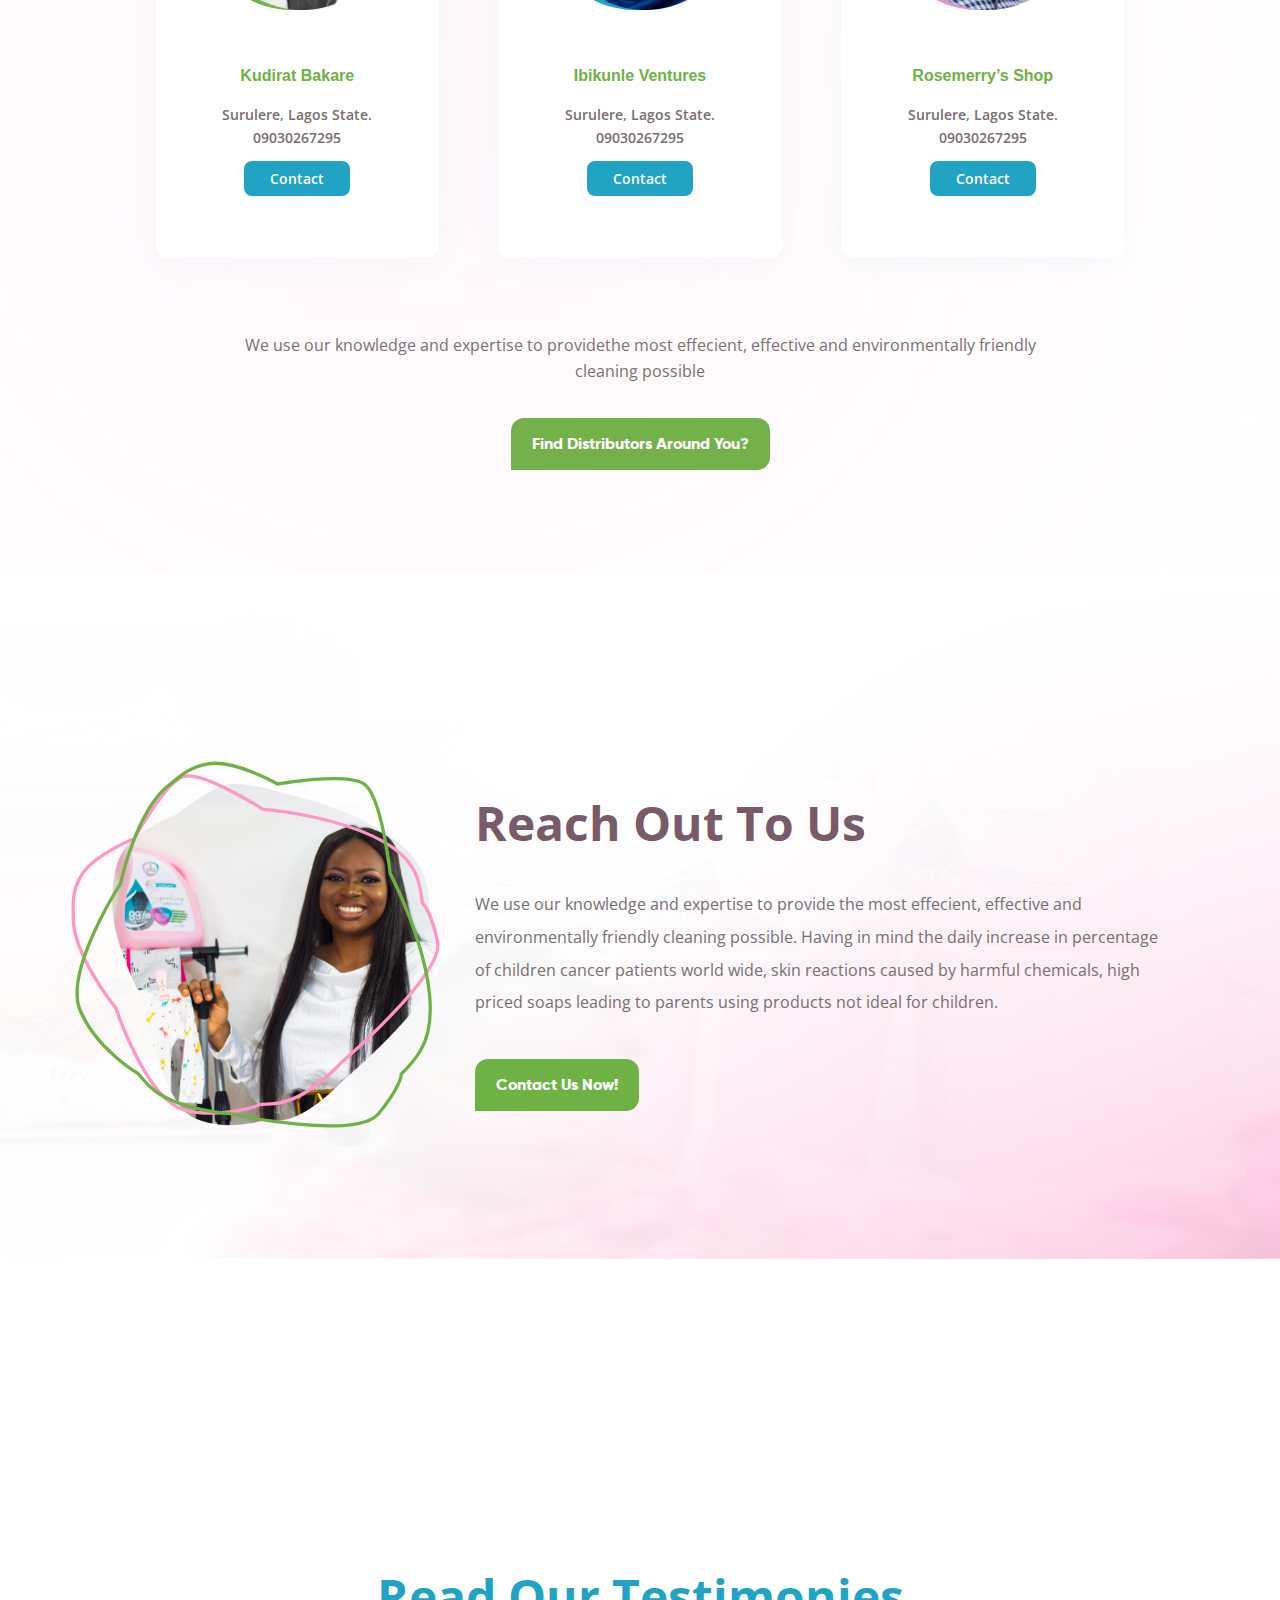
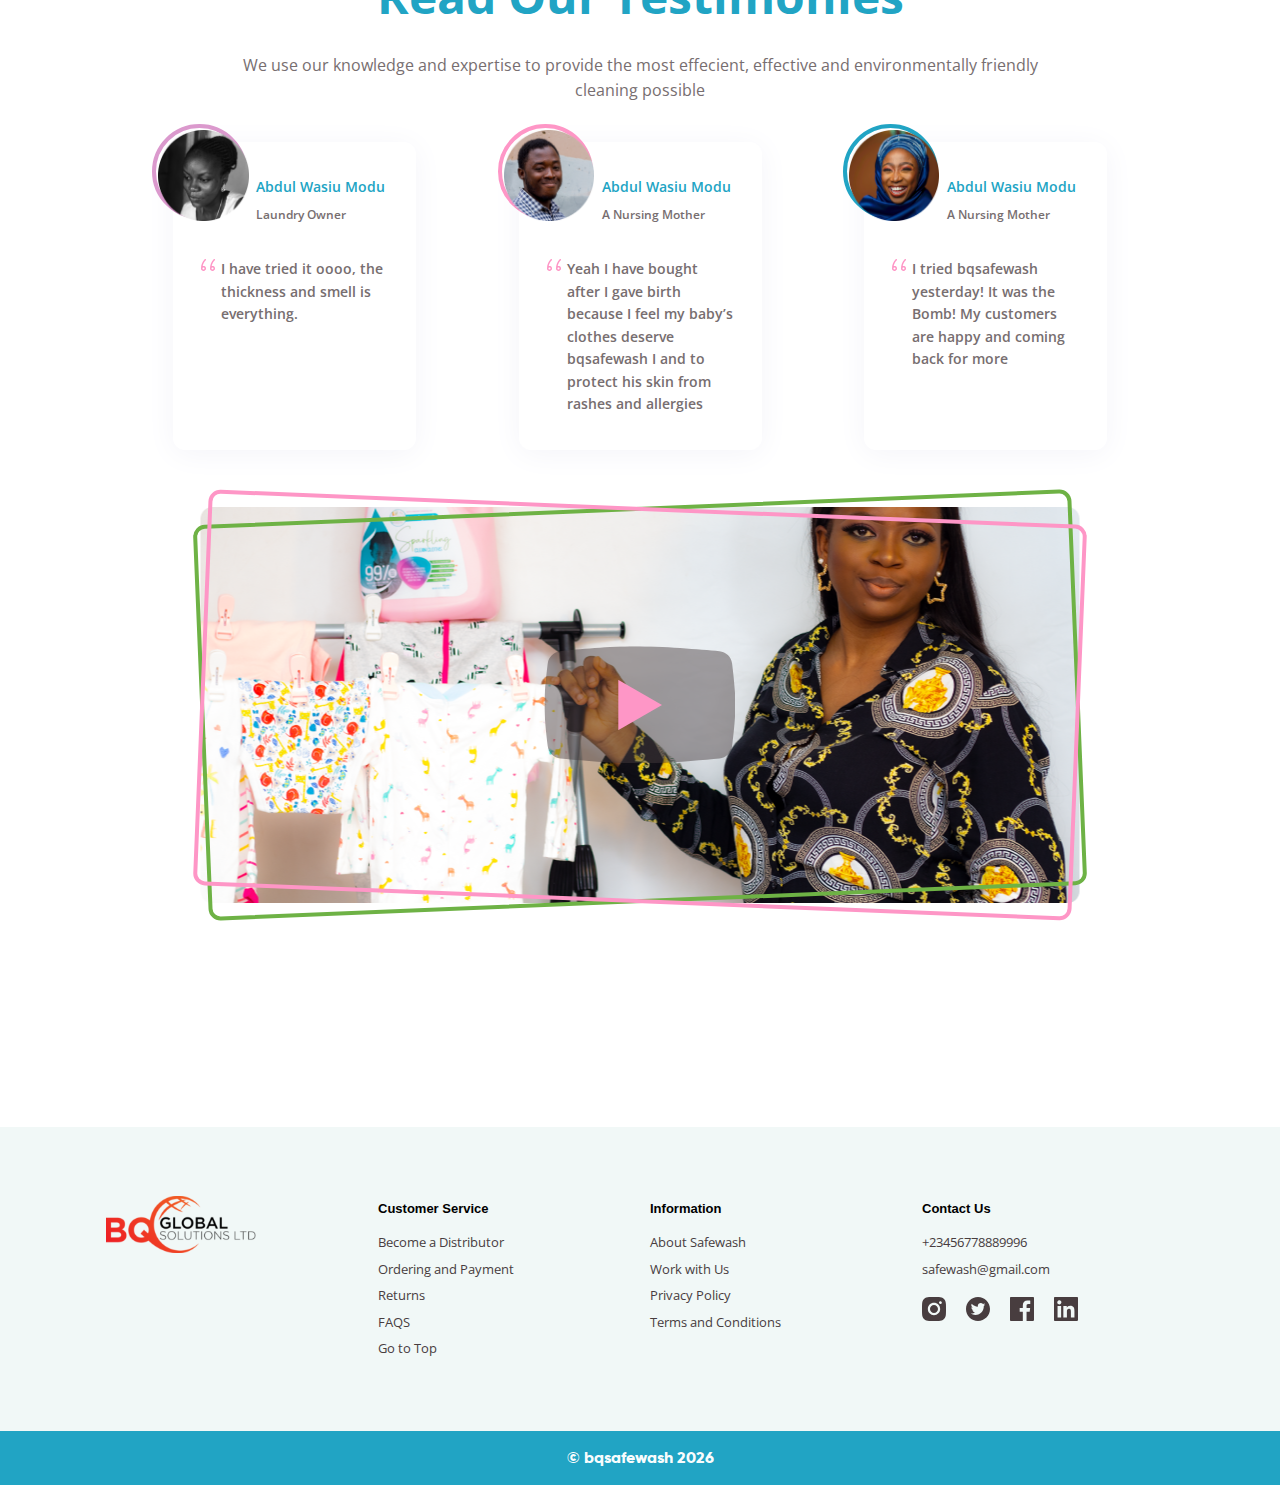
==== commit 6c3c14bc: "White Spaces Adjusted (Mobile)" ====
--- a/index.html
+++ b/index.html
@@ -37,13 +37,7 @@
                         <li><a href="#contact-us">Contact Us</a></li>
                     </ul>
                     
-                    <!-- Harmburger Menu Icon -->
-                    <div class="menu-icon active">
-                        <span class="bar one"></span>
-                        <span class="bar two"></span>
-                        <span class="bar three"></span>
-                    </div>
-
+                    
                     <!-- Background Designs -->
                     <div class="bg-designs">
                         <span class="one"></span>
@@ -51,8 +45,14 @@
                         <span class="three"></span>
                         <span class="four"></span>
                     </div>
-
+                    
                 </nav> 
+                <!-- Harmburger Menu Icon -->
+                <div class="menu-icon">
+                    <div class="bar one"></div>
+                    <div class="bar two"></div>
+                    <div class="bar three"></div>
+                </div>
             </div>
         </header>
         
@@ -175,7 +175,7 @@
                 <div class="container">
                     <h3>See Our Top Distributors</h3>
                     
-                    <p class="middle-text">We use our knowledge and expertise to providethe most effecient, effective and environmentally friendly cleaning possible</p>
+                    <p class="middle-text">We use our knowledge and expertise to provide the most effecient, effective and environmentally friendly cleaning possible</p>
                     
                     <div class="top-distributors__cards">
                         <div class="distributors-card__item">
@@ -429,7 +429,7 @@
 
             <!-- Footer Bottom -->
             <div class="footer__bottom">
-                <p class="copyright">&copy; bqsafewash <span class="current-year"></span> </p>
+                <p class="copyright">&copy; bqsafewash <span class="current-year"></span></p>
             </div>
         </footer>
 
--- a/css/styles.css
+++ b/css/styles.css
@@ -17,13 +17,18 @@
   padding: 0;
   -webkit-box-sizing: border-box;
           box-sizing: border-box;
+  z-index: 2;
 }
 
 body {
   font-family: 'Open Sans', sans-serif;
   scroll-behavior: smooth;
-  -ms-scroll-snap-type: proximity;
-      scroll-snap-type: proximity;
+  -webkit-transition: all 5.5s ease-out;
+  transition: all 5.5s ease-out;
+}
+
+body.navbar-open {
+  overflow: hidden;
 }
 
 h3 {
@@ -88,13 +93,14 @@
 @media screen and (max-width: 610px) {
   h3 {
     font-size: 26px;
-    line-height: 161.18%;
+    line-height: 41.91px;
   }
   .container {
     width: 95%;
   }
   .middle-text {
     font-size: 14px;
+    line-height: 28px;
   }
 }
 
@@ -174,6 +180,9 @@
 }
 
 @media screen and (max-width: 690px) {
+  header {
+    height: 76px;
+  }
   header .container {
     gap: 20px;
     -webkit-box-pack: justify;
@@ -195,7 +204,14 @@
     bottom: 0;
     height: 100vh !important;
     width: 100vw !important;
-    max-width: 375px;
+    -webkit-transition: all 0.5s ease-out;
+    transition: all 0.5s ease-out;
+    -webkit-transform: translateX(-100%);
+            transform: translateX(-100%);
+  }
+  header nav.open {
+    -webkit-transform: translateX(0%);
+            transform: translateX(0%);
   }
   header nav ul {
     display: -webkit-box;
@@ -213,9 +229,7 @@
     display: block;
   }
   header .menu-icon {
-    position: absolute;
-    right: 22px;
-    top: 32px;
+    position: relative;
     display: -webkit-box;
     display: -ms-flexbox;
     display: flex;
@@ -235,6 +249,8 @@
     height: 2.13px;
     background-color: #000100;
     border-radius: 40px;
+    -webkit-transition: all 0.3s ease-out;
+    transition: all 0.3s ease-out;
   }
   header .menu-icon .bar.one {
     width: 14px;
@@ -346,8 +362,8 @@
   font-weight: 700;
   font-size: 48px;
   line-height: 70px;
-  color: transparent;
   -webkit-text-stroke: 1px #FE96C6;
+  color: white;
   max-width: 678px;
   margin-bottom: 23px;
 }
@@ -389,6 +405,7 @@
 #hero .hero__bg-design img {
   position: absolute;
   pointer-events: none;
+  z-index: 1;
 }
 
 #hero .hero__bg-design .ellipse-5 {
@@ -434,6 +451,49 @@
 #hero .hero__bg-design .rectangle-46 {
   left: 849.76px;
   top: 19px;
+}
+
+@media screen and (max-width: 990px) {
+  #hero .hero__content h1 {
+    font-size: 32px;
+    line-height: 36px;
+  }
+  #hero .hero__content h2 {
+    font-size: 30px;
+    line-height: 34px;
+  }
+}
+
+@media screen and (max-width: 610px) {
+  #hero {
+    height: auto;
+    padding-top: 76px;
+    background: yellow;
+    background: none;
+  }
+  #hero .container {
+    padding-bottom: 86px;
+  }
+  #hero .hero__content h1 {
+    font-size: 26px;
+    line-height: 36px;
+    max-width: 92%;
+  }
+  #hero .hero__content h2 {
+    font-size: 22px;
+    line-height: 34px;
+    max-width: 85%;
+  }
+  #hero .hero__carousels {
+    gap: 6px;
+  }
+  #hero .hero__carousels .carousel {
+    width: 10px;
+    height: 10px;
+  }
+  #hero .hero__image-container {
+    display: none;
+  }
 }
 
 #features {
@@ -538,6 +598,7 @@
   #features .features__item p {
     max-width: 100%;
     font-size: 14px;
+    line-height: 28px;
   }
   #features .features__body-img.desktop {
     display: none;
@@ -549,10 +610,20 @@
   }
 }
 
+@media screen and (max-width: 610px) {
+  #features {
+    margin-top: initial;
+  }
+  #features .container {
+    padding-top: 10px;
+  }
+}
+
 @media screen and (max-width: 450px) {
   #features .features__body {
     -ms-grid-columns: 1fr;
         grid-template-columns: 1fr;
+    gap: 72px;
   }
 }
 
@@ -616,6 +687,8 @@
     -webkit-box-direction: normal;
         -ms-flex-direction: column;
             flex-direction: column;
+    padding-top: 50px;
+    gap: 0px;
   }
   #about-us .about-us__img-container {
     -webkit-box-ordinal-group: 2;
@@ -706,7 +779,7 @@
   background-color: white;
   padding: 30px;
   border-radius: 12px;
-  max-width: 263px;
+  max-width: 283px;
   width: 100%;
   height: 360px;
   position: relative;
@@ -745,9 +818,9 @@
   height: 188px;
   position: absolute;
   top: -76px;
-  left: 45%;
-  -webkit-transform: translateX(-50%);
-          transform: translateX(-50%);
+  left: 50%;
+  -webkit-transform: translateX(-52.5%);
+          transform: translateX(-52.5%);
 }
 
 #top-distributors .distributors-card__item img {
@@ -864,6 +937,9 @@
     -webkit-box-direction: normal;
         -ms-flex-direction: column;
             flex-direction: column;
+    padding-top: 50px;
+    padding-bottom: 60px;
+    gap: 0px;
   }
   #contact-us .contact-us__img-container {
     -webkit-transform: scale(0.8);
@@ -877,7 +953,7 @@
   }
 }
 
-#testimonies {
+#testimonies .container {
   padding-top: 288px;
   padding-bottom: 224px;
 }
@@ -1041,6 +1117,10 @@
 }
 
 @media screen and (max-width: 610px) {
+  #testimonies .container {
+    padding-top: 120px;
+    padding-bottom: 120px;
+  }
   #testimonies .testimonies__cards {
     display: -ms-grid;
     display: grid;
@@ -1049,8 +1129,12 @@
     -webkit-box-pack: center;
         -ms-flex-pack: center;
             justify-content: center;
-    gap: 60px;
+    gap: 100px;
+    margin-top: 85px;
     margin-bottom: 85px;
+  }
+  #testimonies .testimony-item__header {
+    margin-bottom: 44px;
   }
   #testimonies .testimonies__video .testimonies__video-mobile {
     display: block;
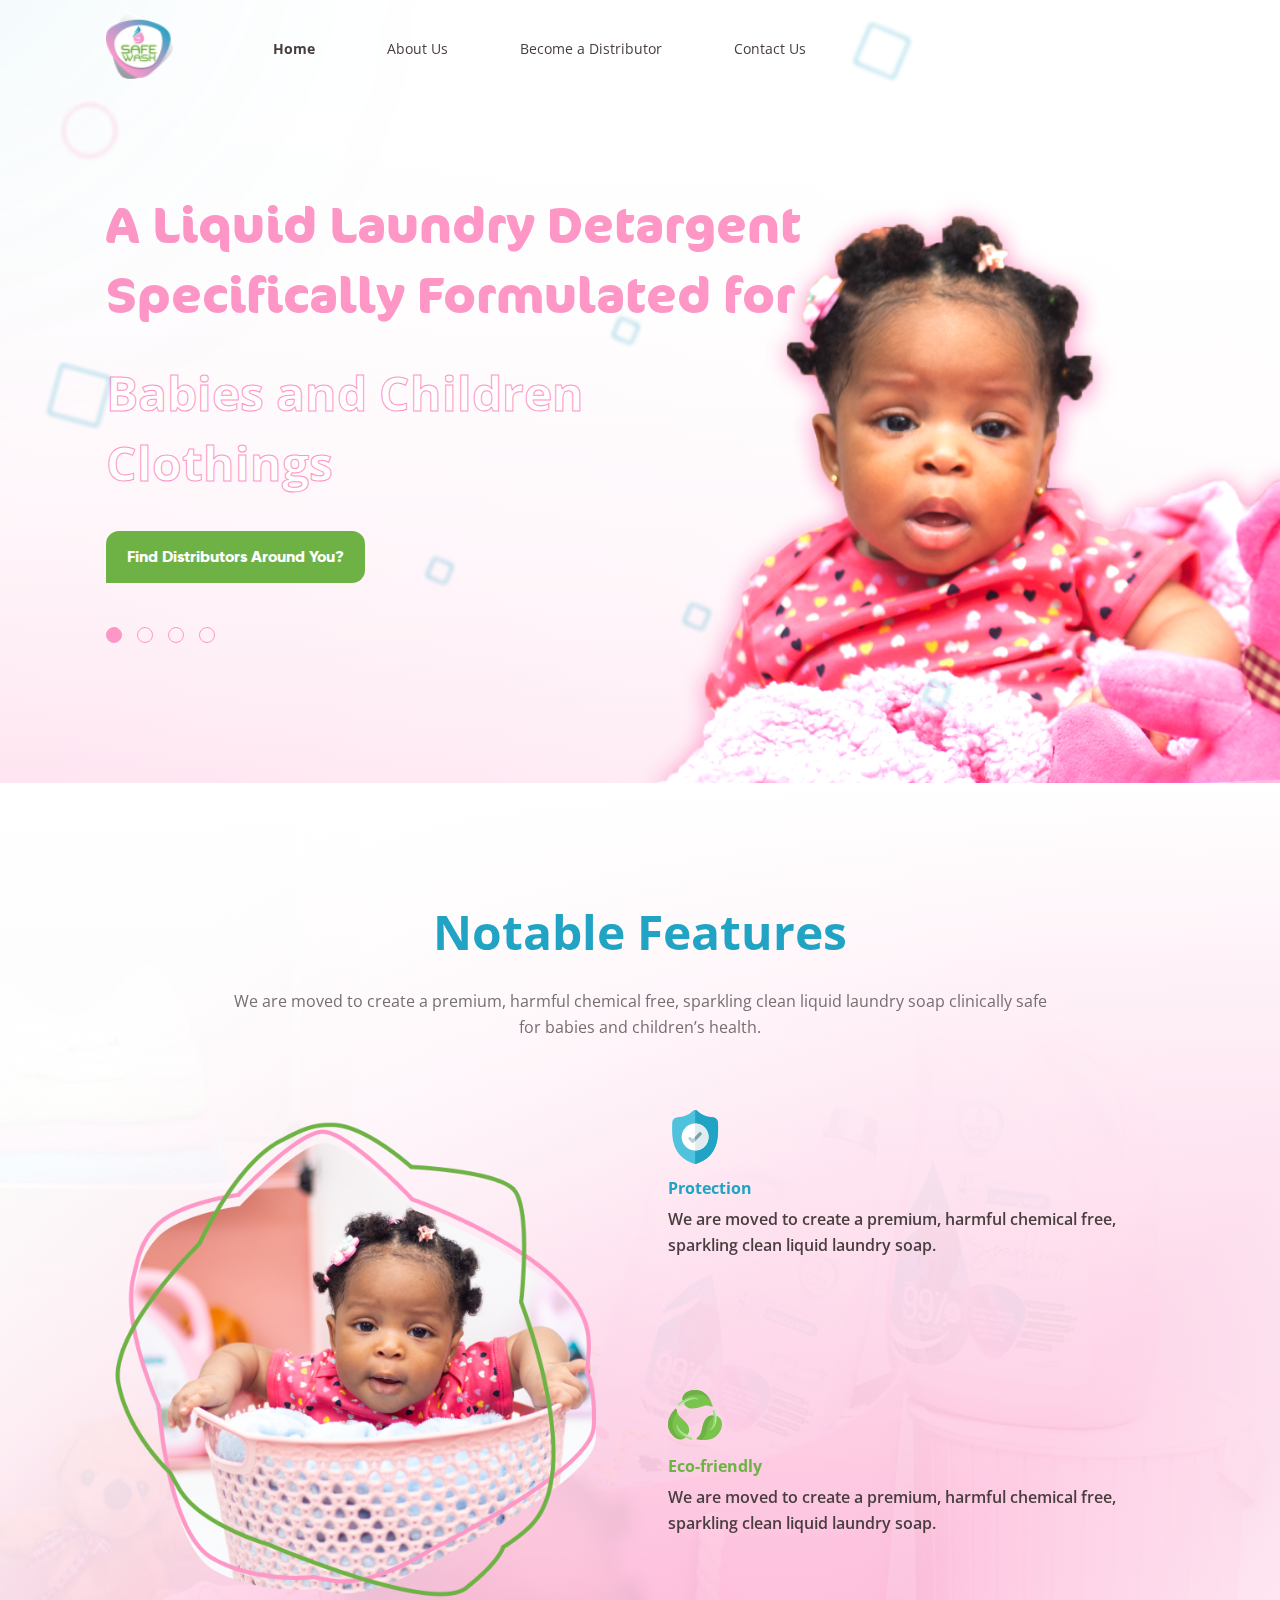
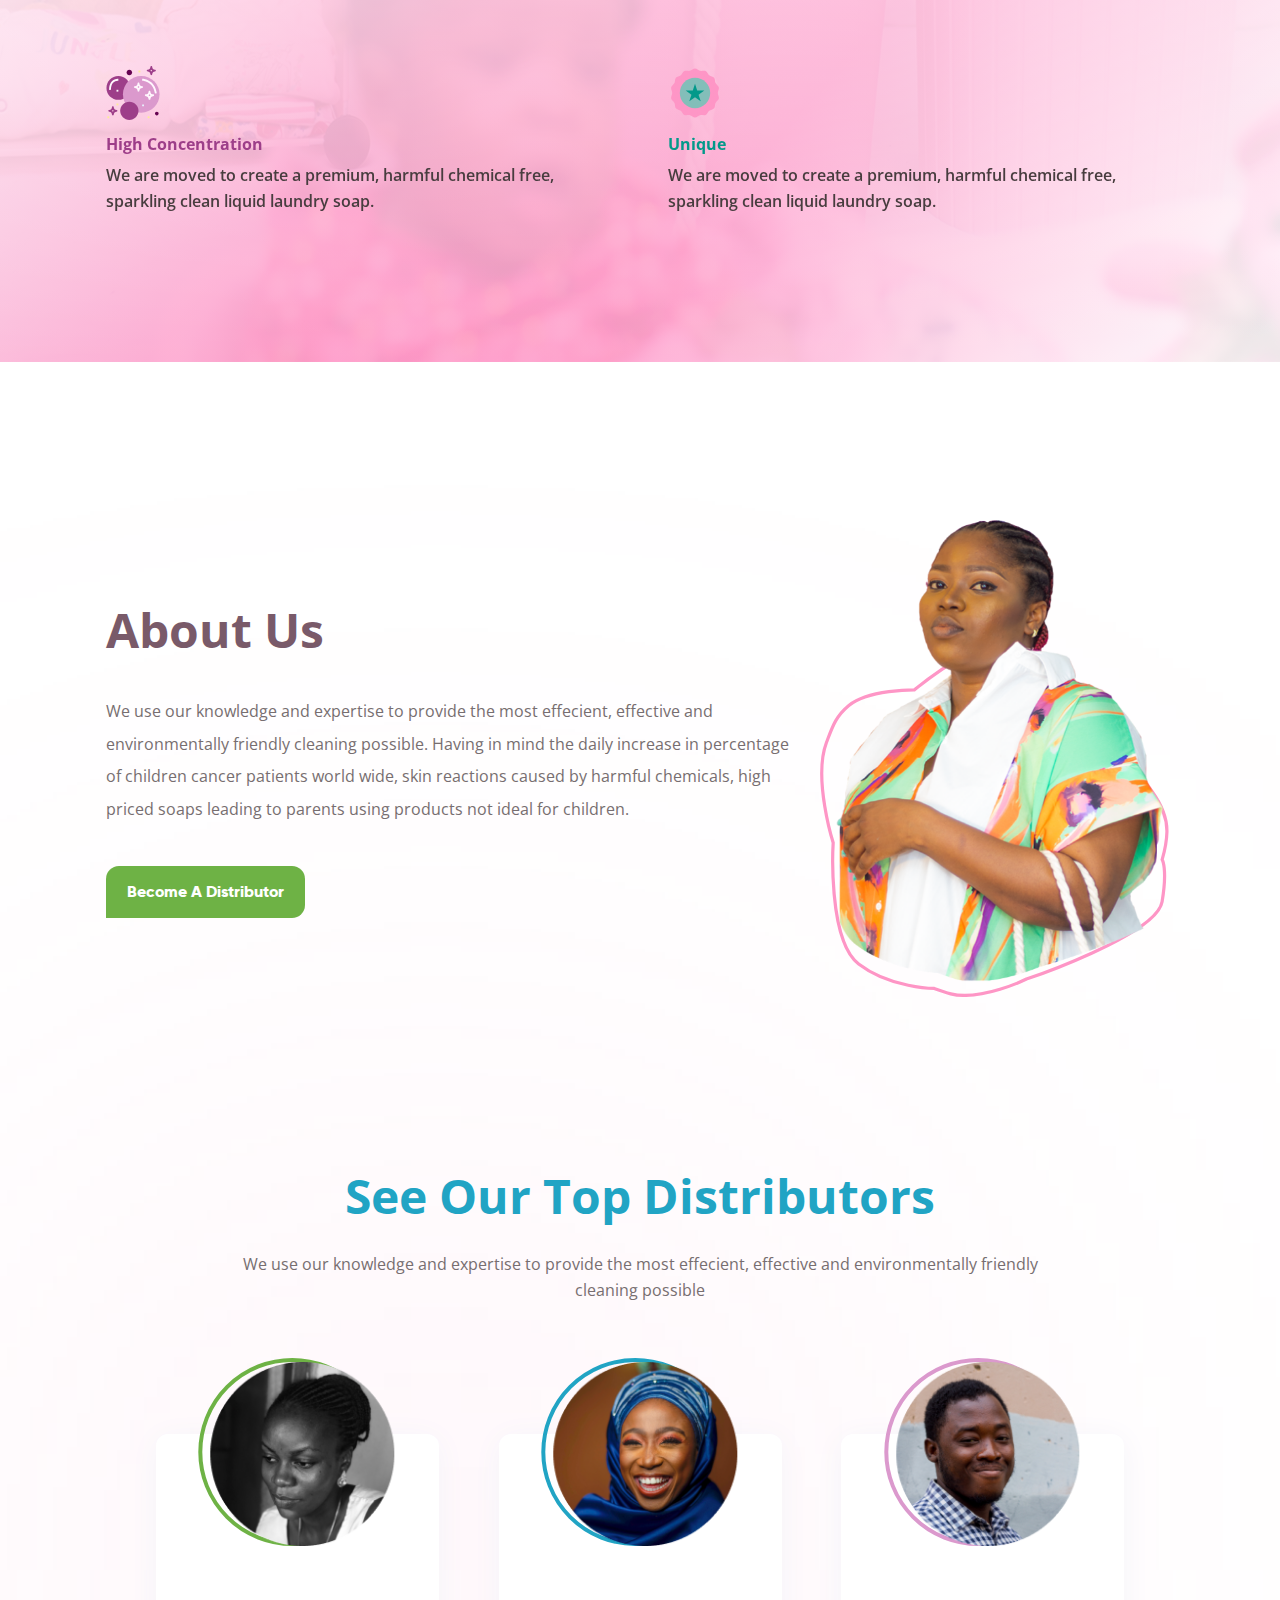
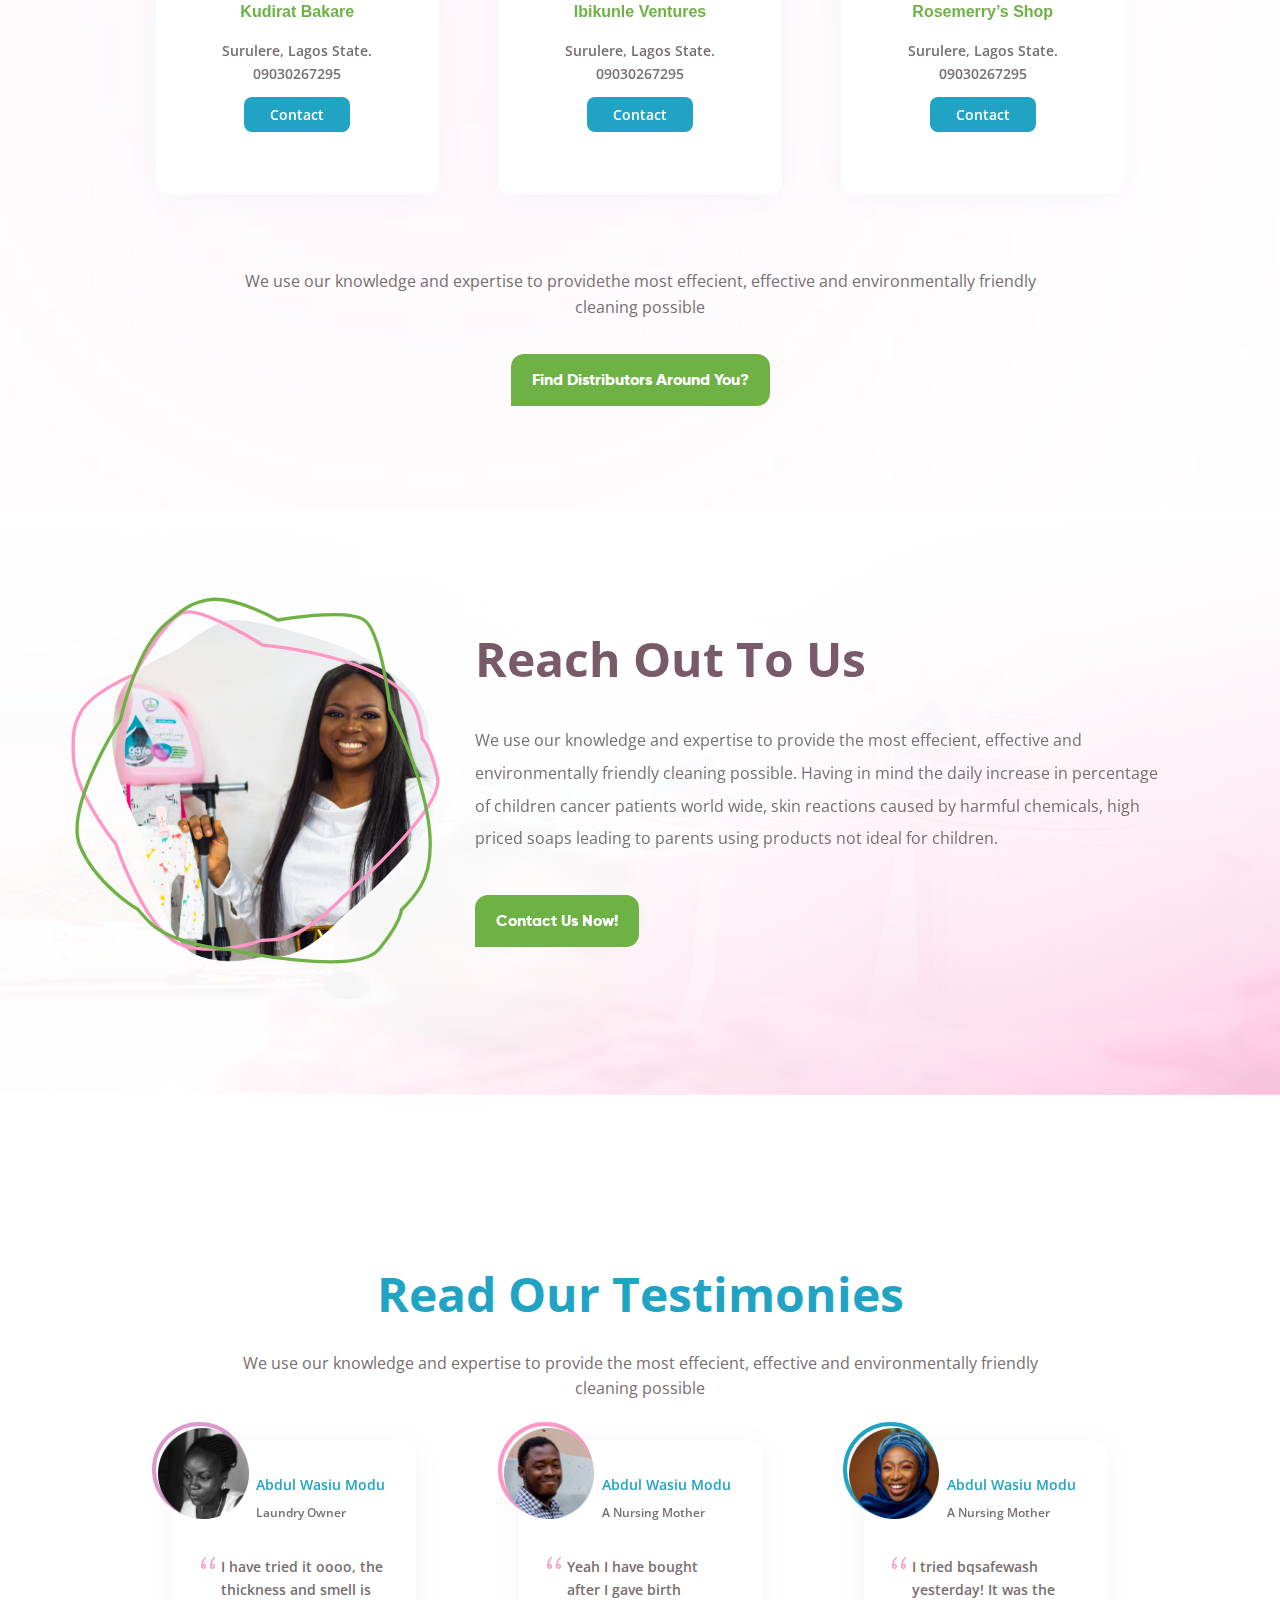
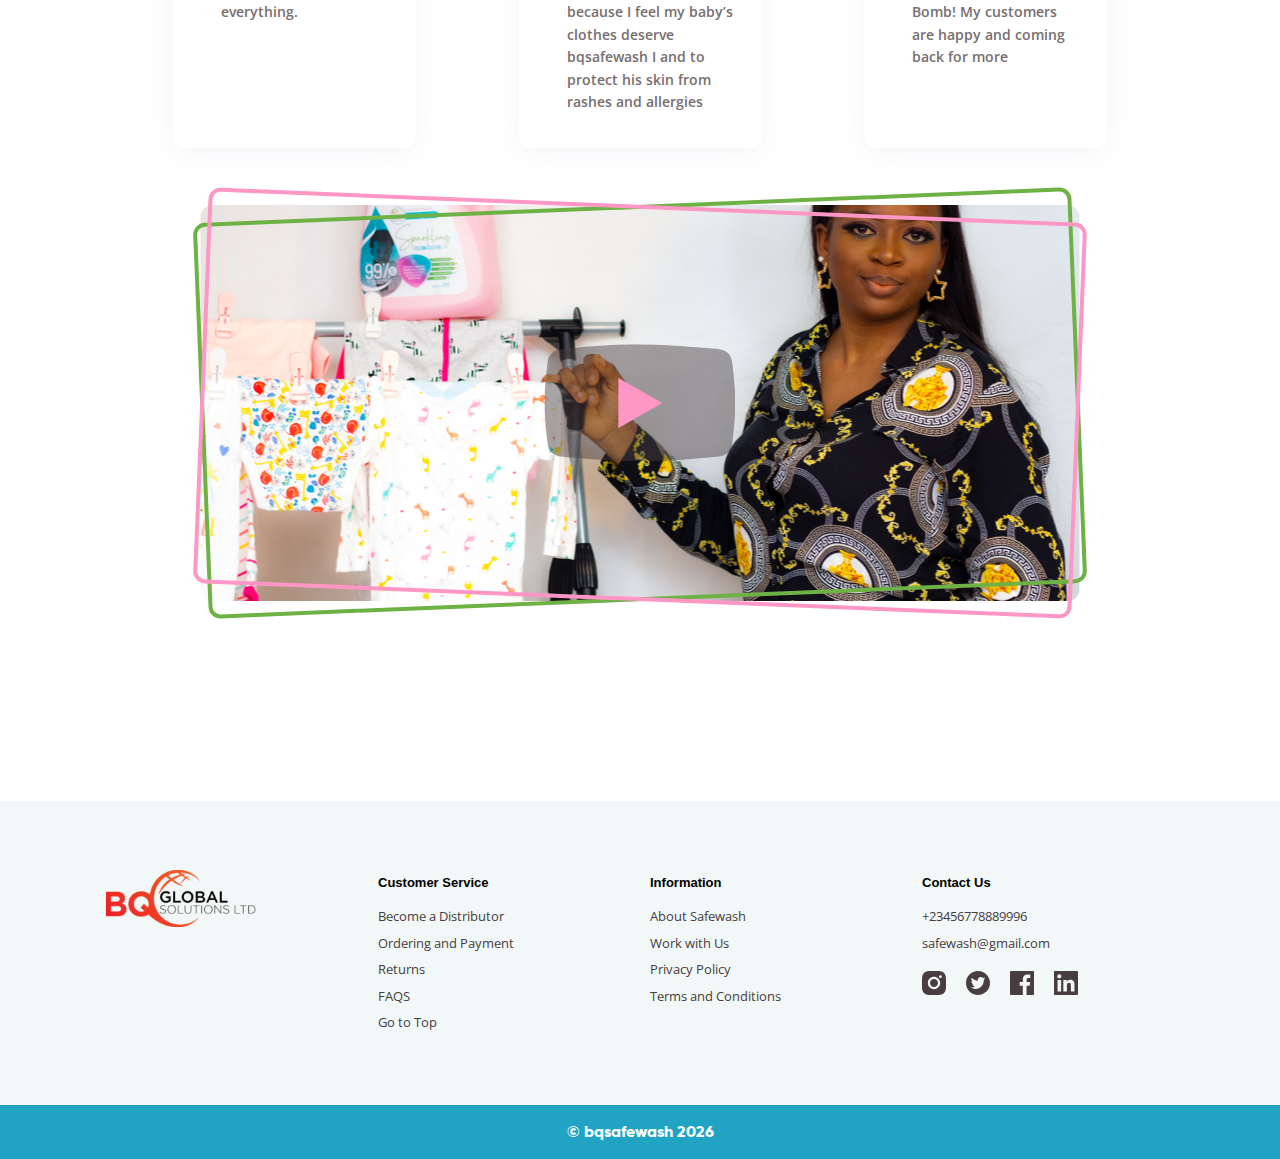
==== commit 912529e4: "Distributors Page Added" ====
--- a/index.html
+++ b/index.html
@@ -81,7 +81,7 @@
                         
                         <h2>Babies and Children Clothings</h2>
                         
-                        <a href="#" class="btn">Find Distributors Around You?</a>
+                        <a href="./distributors.html" class="btn">Find Distributors Around You?</a>
                         
                         <!-- Carousels -->
                         <div class="hero__carousels">
@@ -227,7 +227,7 @@
                     
                     <p class="middle-text">We use our knowledge and expertise to providethe most effecient, effective and environmentally friendly cleaning possible</p>
                     
-                    <a href="#" class="btn">Find Distributors Around You?</a>
+                    <a href="./distributors.html" class="btn">Find Distributors Around You?</a>
                 </div>
             </section>
 
--- a/css/styles.css
+++ b/css/styles.css
@@ -17,14 +17,13 @@
   padding: 0;
   -webkit-box-sizing: border-box;
           box-sizing: border-box;
-  z-index: 2;
 }
 
 body {
   font-family: 'Open Sans', sans-serif;
   scroll-behavior: smooth;
-  -webkit-transition: all 5.5s ease-out;
-  transition: all 5.5s ease-out;
+  -webkit-transition: overflow 5.5s ease-out;
+  transition: overflow 5.5s ease-out;
 }
 
 body.navbar-open {
@@ -106,11 +105,19 @@
 
 header {
   height: 96px;
-  position: absolute;
+  position: fixed;
   top: 0;
   right: 0;
   left: 0;
   z-index: 10;
+  -webkit-transition: all 0.2s linear;
+  transition: all 0.2s linear;
+}
+
+header.on-scroll {
+  background-color: white;
+  -webkit-box-shadow: 0 0 10px rgba(0, 0, 0, 0.1);
+          box-shadow: 0 0 10px rgba(0, 0, 0, 0.1);
 }
 
 header .container {
@@ -380,6 +387,9 @@
       flex-wrap: nowrap;
   gap: 15px;
   margin-top: 34px;
+  position: -webkit-sticky;
+  position: sticky;
+  top: 0;
 }
 
 #hero .hero__carousels .carousel {
@@ -506,7 +516,7 @@
 }
 
 #features .container {
-  padding-top: 144px;
+  padding-top: 100px;
   padding-bottom: 74px;
 }
 
@@ -639,7 +649,7 @@
       -ms-flex-align: center;
           align-items: center;
   gap: 20px;
-  padding-top: 200px;
+  padding-top: 150px;
   padding-bottom: 100px;
 }
 
@@ -715,7 +725,7 @@
 }
 
 #top-distributors .container {
-  padding-top: 20px;
+  padding-top: 50px;
   padding-bottom: 70px;
 }
 
@@ -882,7 +892,7 @@
       -ms-flex-direction: row;
           flex-direction: row;
   gap: 20px;
-  padding-top: 200px;
+  padding-top: 100px;
   padding-bottom: 120px;
 }
 
@@ -954,8 +964,8 @@
 }
 
 #testimonies .container {
-  padding-top: 288px;
-  padding-bottom: 224px;
+  padding-top: 150px;
+  padding-bottom: 200px;
 }
 
 #testimonies .testimonies__cards {
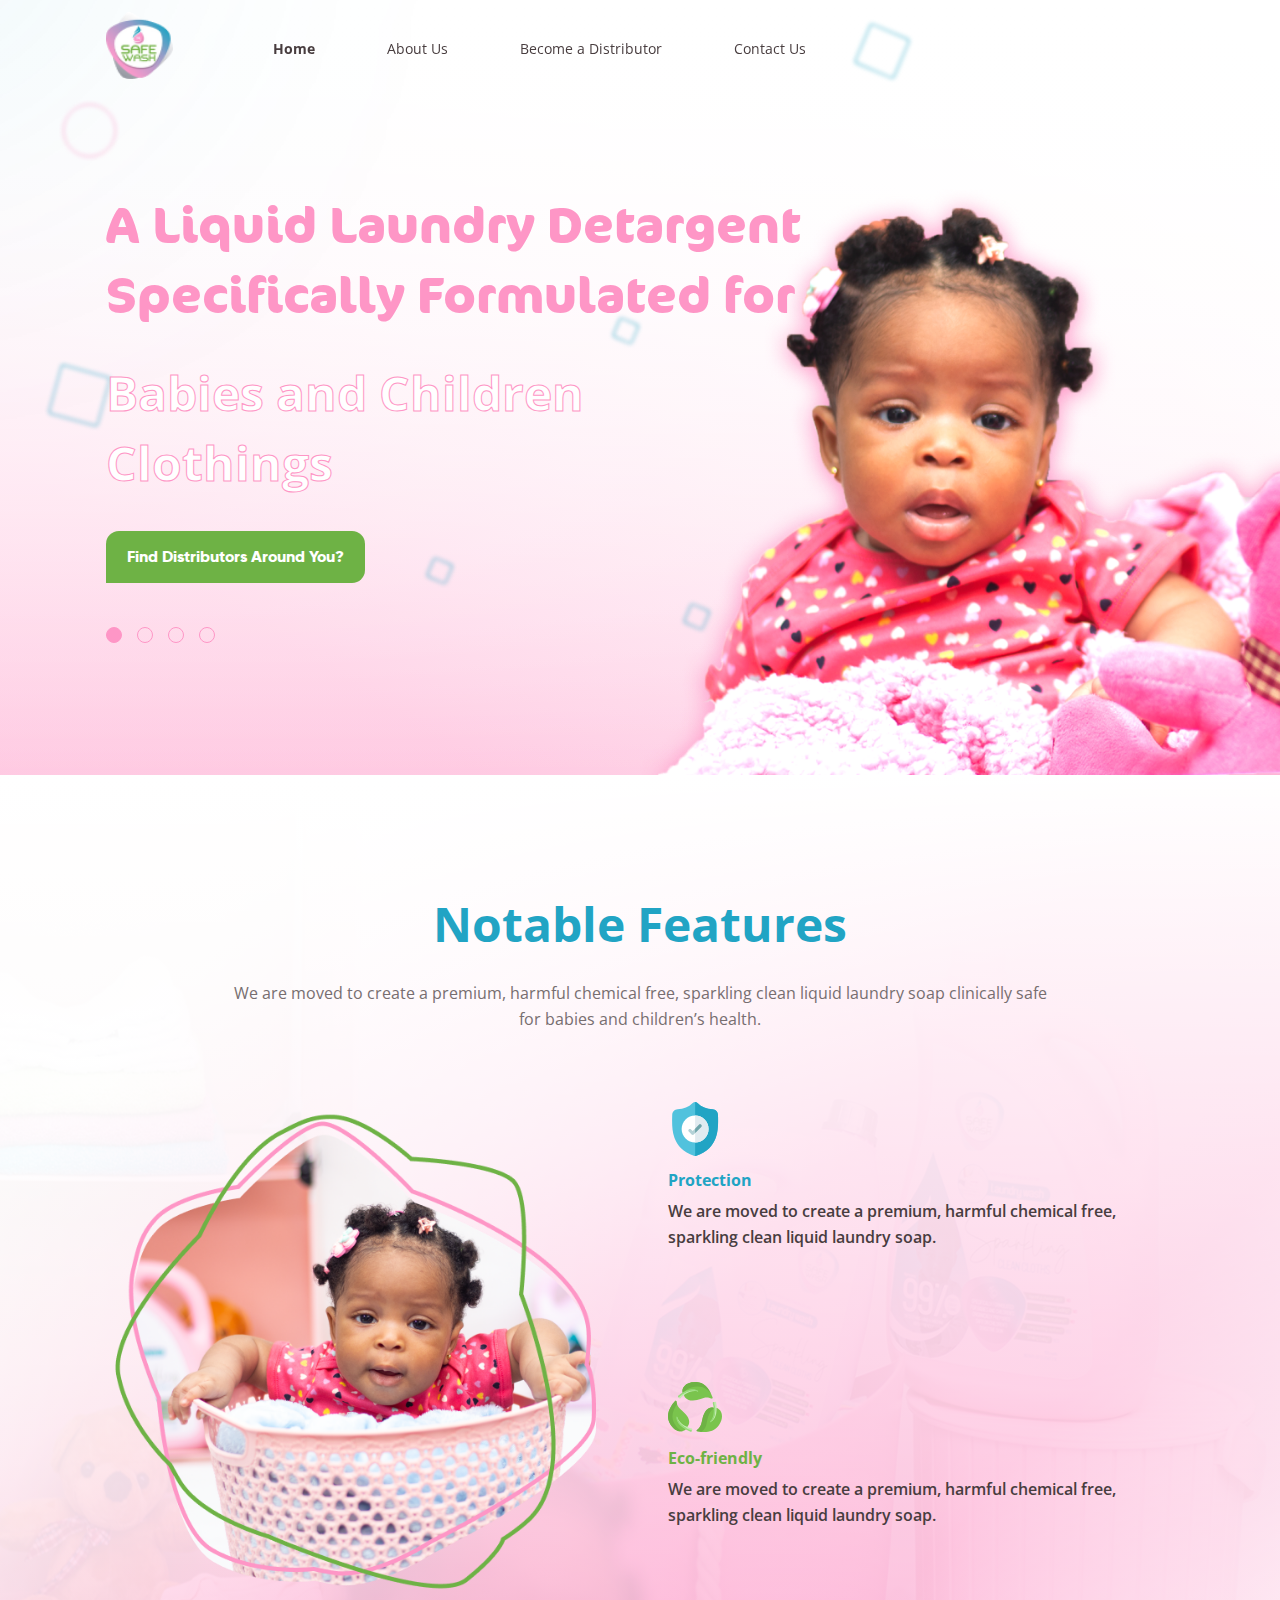
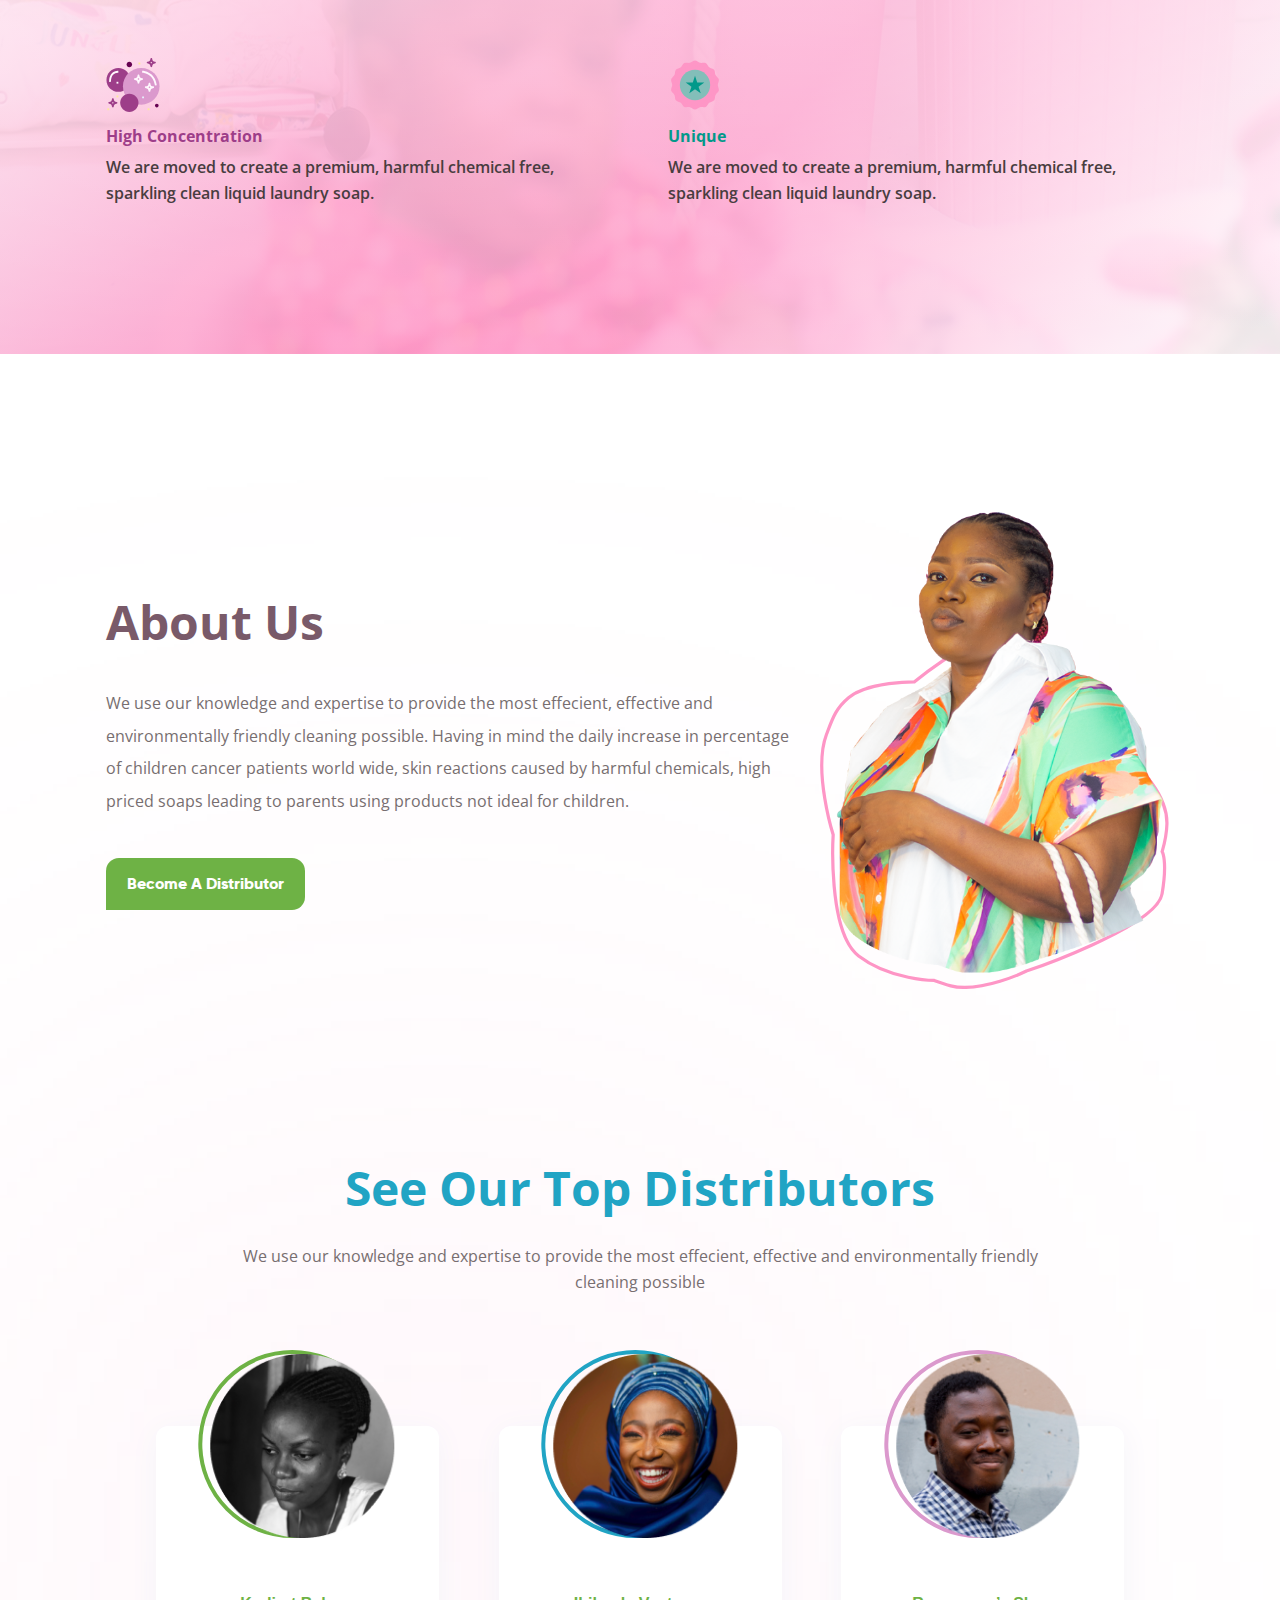
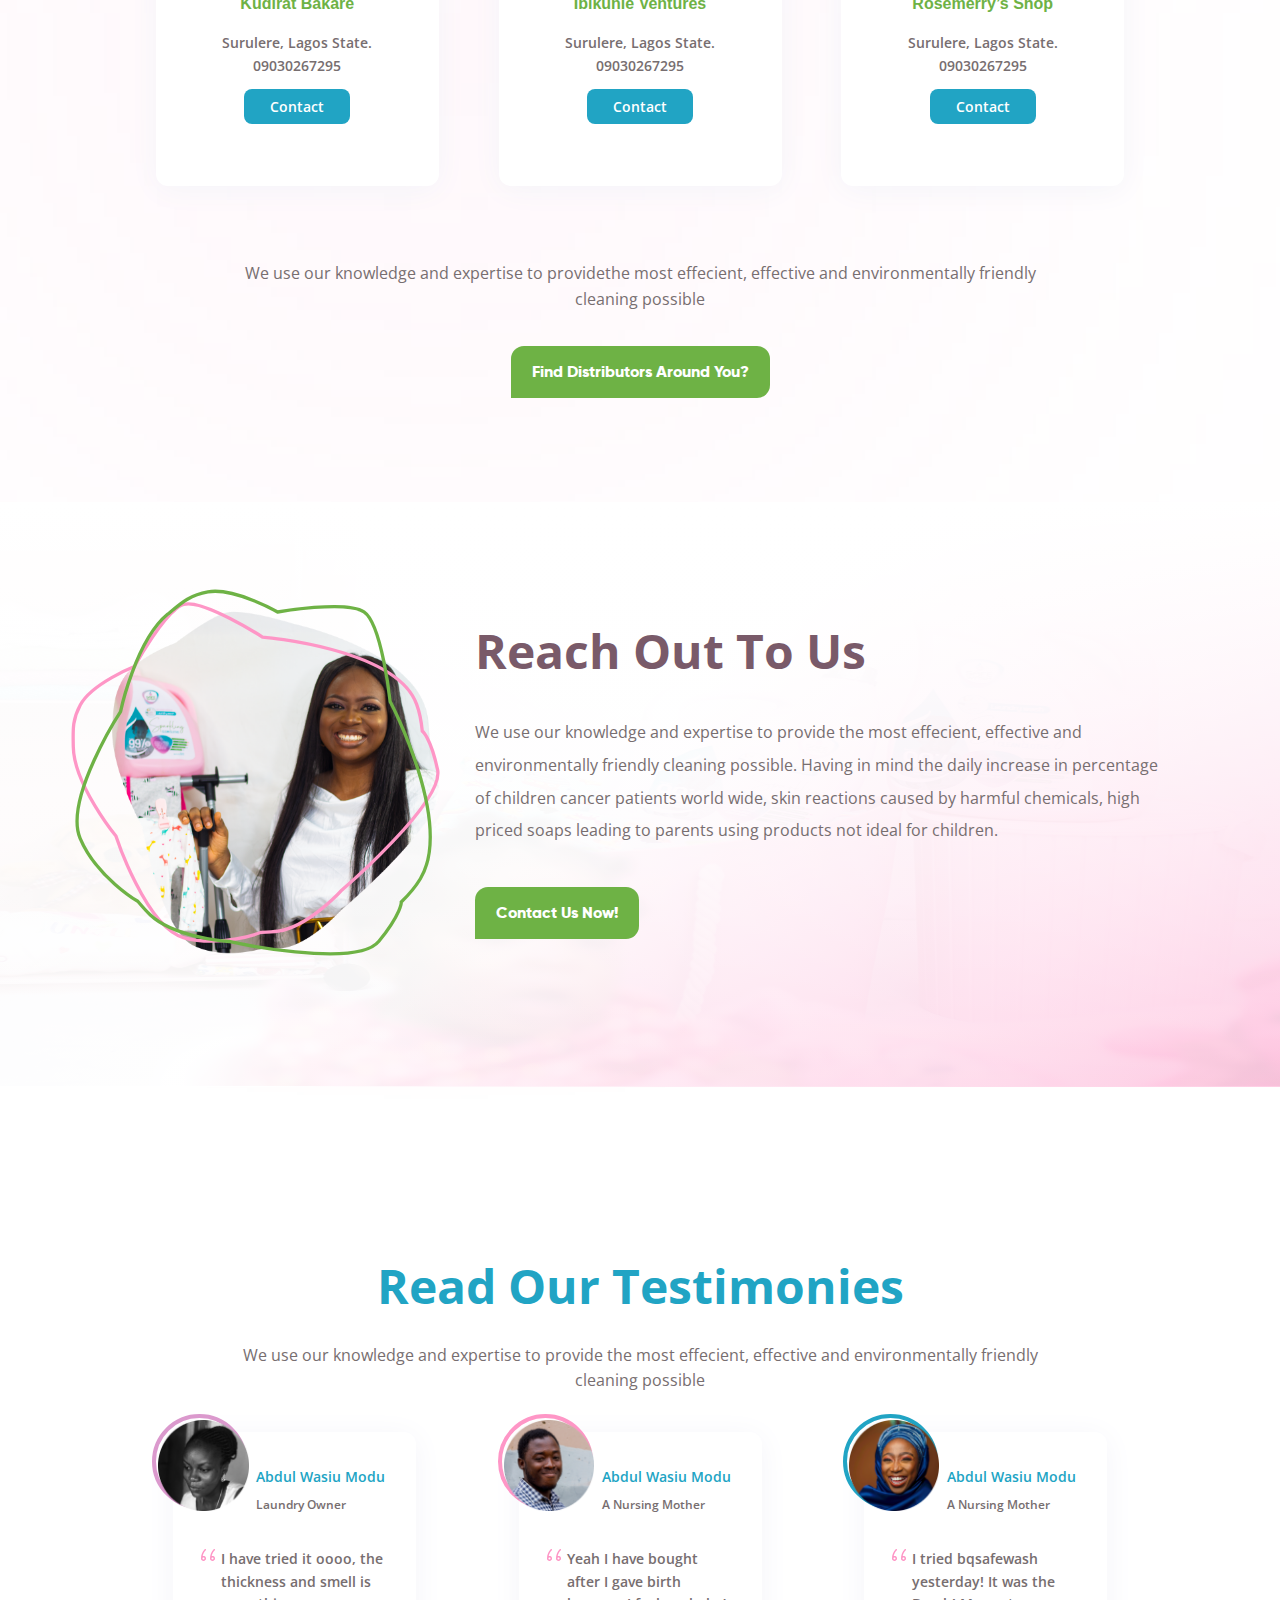
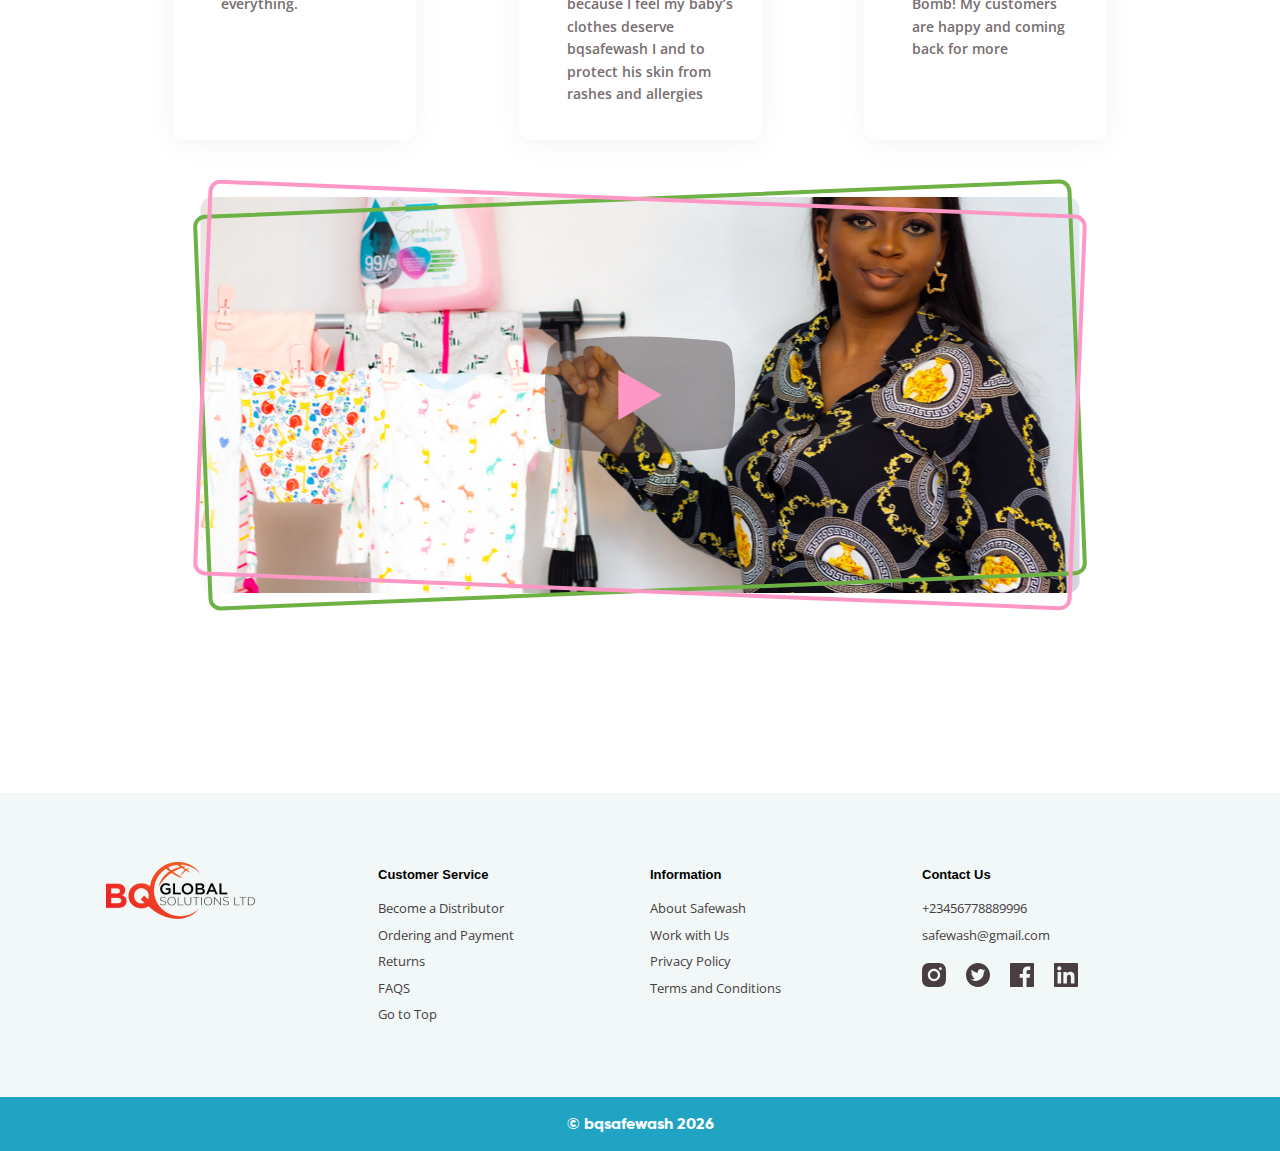
==== commit 188609f3: "Project Completed" ====
--- a/index.html
+++ b/index.html
@@ -61,42 +61,164 @@
                     
             <!-- Hero Section -->
             <section id="hero">
-                <!-- Background Designs -->
-                <div class="hero__bg-design">
-                    <img src="./assets/img/hero-bg-ellipse 5.svg" alt="Background Image Design" class="ellipse-5">
-                    <img src="./assets/img/hero-bg-ellipse 43.svg" alt="Background Image Design" class="ellipse-43">
-                    <img src="./assets/img/hero-bg-ellipse 44.svg" alt="Background Image Design" class="ellipse-44">
-                    <img src="./assets/img/hero-bg-rectangle 41.svg" alt="Background Image Design" class="rectangle-41">
-                    <img src="./assets/img/hero-bg-rectangle 42.svg" alt="Background Image Design" class="rectangle-42">
-                    <img src="./assets/img/hero-bg-rectangle 43.svg" alt="Background Image Design" class="rectangle-43">
-                    <img src="./assets/img/hero-bg-rectangle 44.svg" alt="Background Image Design" class="rectangle-44">
-                    <img src="./assets/img/hero-bg-rectangle 45.svg" alt="Background Image Design" class="rectangle-45">
-                    <img src="./assets/img/hero-bg-rectangle 46.svg" alt="Background Image Design" class="rectangle-46">
-                </div>
-
-                <div class="container">
-                    <!-- Hero Content -->
-                    <div class="hero__content">
-                        <h1>A Liquid Laundry Detargent Specifically Formulated for</h1>
-                        
-                        <h2>Babies and Children Clothings</h2>
-                        
-                        <a href="./distributors.html" class="btn">Find Distributors Around You?</a>
-                        
-                        <!-- Carousels -->
-                        <div class="hero__carousels">
-                            <span class="carousel active"></span>
-                            <span class="carousel"></span>
-                            <span class="carousel"></span>
-                            <span class="carousel"></span>
-                        </div>
-                    </div>
-
-                    <!-- Hero Image -->
-                    <div class="hero__image-container">
-                        <img src="./assets/img/hero-img-1.png" alt="Hero Image 01">
-                    </div>
-                </div>
+
+                <div class="slide one fade">
+                    <!-- Background Designs -->
+                    <div class="hero__bg-design">
+                        <img src="./assets/img/hero-bg-ellipse 5.svg" alt="Background Image Design" class="ellipse-5">
+                        <img src="./assets/img/hero-bg-ellipse 43.svg" alt="Background Image Design" class="ellipse-43">
+                        <img src="./assets/img/hero-bg-ellipse 44.svg" alt="Background Image Design" class="ellipse-44">
+                        <img src="./assets/img/hero-bg-rectangle 41.svg" alt="Background Image Design" class="rectangle-41">
+                        <img src="./assets/img/hero-bg-rectangle 42.svg" alt="Background Image Design" class="rectangle-42">
+                        <img src="./assets/img/hero-bg-rectangle 43.svg" alt="Background Image Design" class="rectangle-43">
+                        <img src="./assets/img/hero-bg-rectangle 44.svg" alt="Background Image Design" class="rectangle-44">
+                        <img src="./assets/img/hero-bg-rectangle 45.svg" alt="Background Image Design" class="rectangle-45">
+                        <img src="./assets/img/hero-bg-rectangle 46.svg" alt="Background Image Design" class="rectangle-46">
+                    </div>
+                
+                    <div class="container">
+                        <!-- Hero Content -->
+                        <div class="hero__content">
+                            <h1>A Liquid Laundry Detargent Specifically Formulated for</h1>
+                            
+                            <h2>Babies and Children Clothings</h2>
+                            
+                            <a href="./distributors.html" class="btn">Find Distributors Around You?</a>
+                            
+                            <!-- Carousels -->
+                            <div class="hero__carousels">
+                                <span onclick="showSlides(0)" class="carousel active"></span>
+                                <span onclick="showSlides(1)" class="carousel"></span>
+                                <span onclick="showSlides(2)" class="carousel"></span>
+                                <span onclick="showSlides(3)" class="carousel"></span>
+                            </div>
+                        </div>
+                
+                        <!-- Hero Image -->
+                        <div class="hero__image-container">
+                            <img src="./assets/img/hero-img-1.png" alt="Hero Image 01">
+                        </div>
+                    </div>
+                </div>
+                
+                <div class="slide two fade">
+                    <!-- Background Designs -->
+                    <div class="hero__bg-design">
+                        <img src="./assets/img/hero-bg-ellipse 5.svg" alt="Background Image Design" class="ellipse-5">
+                        <img src="./assets/img/hero-bg-ellipse 43.svg" alt="Background Image Design" class="ellipse-43">
+                        <img src="./assets/img/hero-bg-ellipse 44.svg" alt="Background Image Design" class="ellipse-44">
+                        <img src="./assets/img/hero-bg-rectangle 41.svg" alt="Background Image Design" class="rectangle-41">
+                        <img src="./assets/img/hero-bg-rectangle 42.svg" alt="Background Image Design" class="rectangle-42">
+                        <img src="./assets/img/hero-bg-rectangle 43.svg" alt="Background Image Design" class="rectangle-43">
+                        <img src="./assets/img/hero-bg-rectangle 44.svg" alt="Background Image Design" class="rectangle-44">
+                        <img src="./assets/img/hero-bg-rectangle 45.svg" alt="Background Image Design" class="rectangle-45">
+                        <img src="./assets/img/hero-bg-rectangle 46.svg" alt="Background Image Design" class="rectangle-46">
+                    </div>
+                
+                    <div class="container">
+                        <!-- Hero Content -->
+                        <div class="hero__content">
+                            <h1>Mild and Gentle On Your Baby’s Soft Skin</h1>
+                            
+                            <h2>Happy Fragrance</h2>
+                            
+                            <a href="./distributors.html" class="btn">Find Distributors Around You?</a>
+                            
+                            <!-- Carousels -->
+                            <div class="hero__carousels">
+                                <span onclick="showSlides(0)" class="carousel"></span>
+                                <span onclick="showSlides(1)" class="carousel active"></span>
+                                <span onclick="showSlides(2)" class="carousel"></span>
+                                <span onclick="showSlides(3)" class="carousel"></span>
+                            </div>
+                        </div>
+                
+                        <!-- Hero Image -->
+                        <div class="hero__image-container">
+                            <img src="./assets/img/hero-img-2.png" alt="Hero Image 02">
+                        </div>
+                    </div>
+                </div>
+                
+                <div class="slide three fade">
+                    <!-- Background Designs -->
+                    <div class="hero__bg-design">
+                        <img src="./assets/img/hero-bg-ellipse 5.svg" alt="Background Image Design" class="ellipse-5">
+                        <img src="./assets/img/hero-bg-ellipse 43.svg" alt="Background Image Design" class="ellipse-43">
+                        <img src="./assets/img/hero-bg-ellipse 44.svg" alt="Background Image Design" class="ellipse-44">
+                        <img src="./assets/img/hero-bg-rectangle 41.svg" alt="Background Image Design" class="rectangle-41">
+                        <img src="./assets/img/hero-bg-rectangle 42.svg" alt="Background Image Design" class="rectangle-42">
+                        <img src="./assets/img/hero-bg-rectangle 43.svg" alt="Background Image Design" class="rectangle-43">
+                        <img src="./assets/img/hero-bg-rectangle 44.svg" alt="Background Image Design" class="rectangle-44">
+                        <img src="./assets/img/hero-bg-rectangle 45.svg" alt="Background Image Design" class="rectangle-45">
+                        <img src="./assets/img/hero-bg-rectangle 46.svg" alt="Background Image Design" class="rectangle-46">
+                    </div>
+                
+                    <div class="container">
+                        <!-- Hero Content -->
+                        <div class="hero__content">
+                            <h1>Keeps Your Baby Smiling All Day</h1>
+                            
+                            <h2>Zero Skin Irritations</h2>
+                            
+                            <a href="#" class="btn">Become A Distributor</a>
+                            
+                            <!-- Carousels -->
+                            <div class="hero__carousels">
+                                <span onclick="showSlides(0)" class="carousel"></span>
+                                <span onclick="showSlides(1)" class="carousel"></span>
+                                <span onclick="showSlides(2)" class="carousel active"></span>
+                                <span onclick="showSlides(3)" class="carousel"></span>
+                            </div>
+                        </div>
+                
+                        <!-- Hero Image -->
+                        <div class="hero__image-container">
+                            <img src="./assets/img/hero-img-3-vector.svg" alt="Hero Image 03 Vector">
+                            <img src="./assets/img/hero-img-3.png" alt="Hero Image 03">
+                        </div>
+                    </div>
+                </div>
+                
+                <div class="slide four fade">
+                    <!-- Background Designs -->
+                    <div class="hero__bg-design">
+                        <img src="./assets/img/hero-bg-ellipse 5.svg" alt="Background Image Design" class="ellipse-5">
+                        <img src="./assets/img/hero-bg-ellipse 43.svg" alt="Background Image Design" class="ellipse-43">
+                        <img src="./assets/img/hero-bg-ellipse 44.svg" alt="Background Image Design" class="ellipse-44">
+                        <img src="./assets/img/hero-bg-rectangle 41.svg" alt="Background Image Design" class="rectangle-41">
+                        <img src="./assets/img/hero-bg-rectangle 42.svg" alt="Background Image Design" class="rectangle-42">
+                        <img src="./assets/img/hero-bg-rectangle 43.svg" alt="Background Image Design" class="rectangle-43">
+                        <img src="./assets/img/hero-bg-rectangle 44.svg" alt="Background Image Design" class="rectangle-44">
+                        <img src="./assets/img/hero-bg-rectangle 45.svg" alt="Background Image Design" class="rectangle-45">
+                        <img src="./assets/img/hero-bg-rectangle 46.svg" alt="Background Image Design" class="rectangle-46">
+                    </div>
+                
+                    <div class="container">
+                        <!-- Hero Content -->
+                        <div class="hero__content">
+                            <h1>Remove  99% Food and Tough Stains</h1>
+                            
+                            <h2>Preserves Clothing Colors</h2>
+                            
+                            <a href="./distributors.html" class="btn">Find Distributors Around You?</a>
+                            
+                            <!-- Carousels -->
+                            <div class="hero__carousels">
+                                <span onclick="showSlides(0)" class="carousel"></span>
+                                <span onclick="showSlides(1)" class="carousel"></span>
+                                <span onclick="showSlides(2)" class="carousel"></span>
+                                <span onclick="showSlides(3)" class="carousel active"></span>
+                            </div>
+                        </div>
+                
+                        <!-- Hero Image -->
+                        <div class="hero__image-container">
+                            <img src="./assets/img/hero-img-4.png" alt="Hero Image 04">
+                        </div>
+                    </div>
+                </div>
+                
             </section>
 
             <!-- Notable Features Section -->
@@ -217,12 +339,6 @@
                         <!-- Pink Blur Background -->
                         <div class="top-distributors__blur-bg"></div>
 
-                        <!-- Background Bubbles -->
-                        <div class="top-distributors__bubbles">
-                            <!-- <img src="./assets/img/bubbles-1.svg" alt="Bubble 1">
-                            <img src="./assets/img/bubbles-2.svg" alt="Bubble 2">
-                            <img src="./assets/img/bubbles-3.svg" alt="Bubble 3"> -->
-                        </div>
                     </div>
                     
                     <p class="middle-text">We use our knowledge and expertise to providethe most effecient, effective and environmentally friendly cleaning possible</p>
@@ -353,7 +469,7 @@
                 <div class="container">
                     <div class="footer__item">
                         <a href="/">
-                            <img src="./assets/img/bq-global-solutions_logo.svg" alt="BQ Global Solutions LTD Logo">
+                            <img src="./assets/img/bq-global-solutions_logo.png" alt="BQ Global Solutions LTD Logo">
                         </a>
                     </div>
 
@@ -436,6 +552,5 @@
     </div>
 
     <script src="./js/script.js"></script>
-    <script src="./js/copyright.js"></script>
 </body>
 </html>--- a/css/styles.css
+++ b/css/styles.css
@@ -21,7 +21,6 @@
 
 body {
   font-family: 'Open Sans', sans-serif;
-  scroll-behavior: smooth;
   -webkit-transition: overflow 5.5s ease-out;
   transition: overflow 5.5s ease-out;
 }
@@ -77,6 +76,12 @@
   display: inline-block;
   color: white;
   cursor: pointer;
+}
+
+.btn:hover {
+  opacity: .95;
+  -webkit-box-shadow: 0 0 10px rgba(109, 108, 108, 0.3);
+          box-shadow: 0 0 10px rgba(109, 108, 108, 0.3);
 }
 
 @media screen and (max-width: 990px) {
@@ -336,10 +341,96 @@
 }
 
 #hero {
-  height: 1123px;
+  height: 775px;
   position: relative;
+  width: 100vw;
+  margin: auto;
+}
+
+#hero .slide {
   padding-top: 96px;
+  width: 100vw;
+  height: 100%;
+  display: none;
+}
+
+#hero .slide.one {
   background: linear-gradient(180deg, #FFFFFF 0%, rgba(255, 255, 255, 0) 100%), linear-gradient(180deg, #FFFFFF 0%, rgba(255, 255, 255, 0) 100%), linear-gradient(213.01deg, #FFFFFF 4.13%, rgba(254, 150, 198, 0.5) 80.31%);
+}
+
+#hero .slide.two {
+  background: linear-gradient(191deg, rgba(254, 150, 199, 0.207) 10.33%, rgba(254, 150, 198, 0.25) 31.35%, rgba(255, 255, 255, 0) 83.91%), linear-gradient(180deg, #FFFFFF 0%, rgba(255, 255, 255, 0) 100%), linear-gradient(213.01deg, #FFFFFF 4.13%, rgba(254, 150, 199, 0.213) 80.31%);
+}
+
+#hero .slide.two h2 {
+  color: transparent;
+}
+
+#hero .slide.two .hero__image-container {
+  -webkit-box-flex: 1;
+      -ms-flex: 1;
+          flex: 1;
+  -webkit-box-ordinal-group: 2;
+      -ms-flex-order: 1;
+          order: 1;
+}
+
+#hero .slide.two .hero__image-container img {
+  width: 55%;
+  right: initial;
+  left: 0px;
+  bottom: -80px;
+}
+
+#hero .slide.two .hero__content {
+  -webkit-box-ordinal-group: 3;
+      -ms-flex-order: 2;
+          order: 2;
+  z-index: 3;
+}
+
+#hero .slide.three {
+  background: linear-gradient(180deg, #FFFFFF 0%, rgba(255, 255, 255, 0) 100%), linear-gradient(180deg, #FFFFFF 0%, rgba(255, 255, 255, 0) 100%), linear-gradient(146.99deg, rgba(255, 255, 255, 0.385) 4.13%, rgba(254, 150, 199, 0.412) 80.31%);
+}
+
+#hero .slide.three .hero__image-container img {
+  -webkit-transform: scale(0.75);
+          transform: scale(0.75);
+  bottom: -80px;
+}
+
+#hero .slide.four {
+  background: linear-gradient(180deg, #FFFFFF 0%, rgba(255, 255, 255, 0) 100%), linear-gradient(180deg, #FFFFFF 0%, rgba(255, 255, 255, 0) 100%), linear-gradient(213.01deg, #FFFFFF 4.13%, rgba(254, 150, 198, 0.5) 80.31%);
+}
+
+#hero .slide.four .hero__image-container img {
+  width: initial;
+  left: 0;
+}
+
+#hero .fade {
+  -webkit-animation-name: fade;
+          animation-name: fade;
+  -webkit-animation-duration: 1.5s;
+          animation-duration: 1.5s;
+}
+
+@-webkit-keyframes fade {
+  from {
+    opacity: .4;
+  }
+  to {
+    opacity: 1;
+  }
+}
+
+@keyframes fade {
+  from {
+    opacity: .4;
+  }
+  to {
+    opacity: 1;
+  }
 }
 
 #hero .container {
@@ -352,6 +443,13 @@
           flex-direction: row;
   padding-top: 96px;
   padding-bottom: 100px;
+}
+
+#hero .hero__content {
+  -webkit-box-flex: 1;
+      -ms-flex: 1;
+          flex: 1;
+  z-index: 3;
 }
 
 #hero .hero__content h1 {
@@ -407,9 +505,10 @@
 
 #hero .hero__image-container img {
   position: absolute;
-  bottom: 340px;
+  bottom: 0px;
   right: 0;
   width: 50%;
+  z-index: 2;
 }
 
 #hero .hero__bg-design img {
@@ -476,13 +575,15 @@
 
 @media screen and (max-width: 610px) {
   #hero {
-    height: auto;
+    height: 720px;
+  }
+  #hero .container {
     padding-top: 76px;
-    background: yellow;
-    background: none;
-  }
-  #hero .container {
     padding-bottom: 86px;
+    -webkit-box-orient: vertical;
+    -webkit-box-direction: normal;
+        -ms-flex-direction: column;
+            flex-direction: column;
   }
   #hero .hero__content h1 {
     font-size: 26px;
@@ -501,8 +602,47 @@
     width: 10px;
     height: 10px;
   }
-  #hero .hero__image-container {
+  #hero .slide.one {
+    background: none;
+  }
+  #hero .slide.one .hero__image-container {
     display: none;
+  }
+  #hero .slide.two {
+    background: linear-gradient(191deg, rgba(254, 150, 199, 0.207) 10.33%, rgba(254, 150, 198, 0.25) 31.35%, rgba(255, 255, 255, 0) 83.91%), linear-gradient(180deg, #FFFFFF 0%, rgba(255, 255, 255, 0) 100%), linear-gradient(213.01deg, #FFFFFF 4.13%, rgba(254, 150, 199, 0) 80.31%);
+  }
+  #hero .slide.two .hero__image-container img {
+    width: 80%;
+    top: 0;
+    right: 0;
+    left: initial;
+  }
+  #hero .slide.two .hero__content {
+    margin-top: 150px;
+  }
+  #hero .slide.three {
+    background: none;
+  }
+  #hero .slide.three .hero__image-container img {
+    width: 80%;
+    top: 30px;
+    right: 0;
+    left: initial;
+  }
+  #hero .slide.three .hero__content {
+    margin-top: 180px;
+  }
+  #hero .slide.four {
+    background: none;
+  }
+  #hero .slide.four .hero__image-container img {
+    width: 100%;
+    top: 50px;
+    right: -20px;
+    left: initial;
+  }
+  #hero .slide.four .hero__content {
+    margin-top: 100px;
   }
 }
 
@@ -512,7 +652,6 @@
   background-repeat: no-repeat;
   background-size: 100% 100%;
   position: relative;
-  margin-top: -340px;
 }
 
 #features .container {
